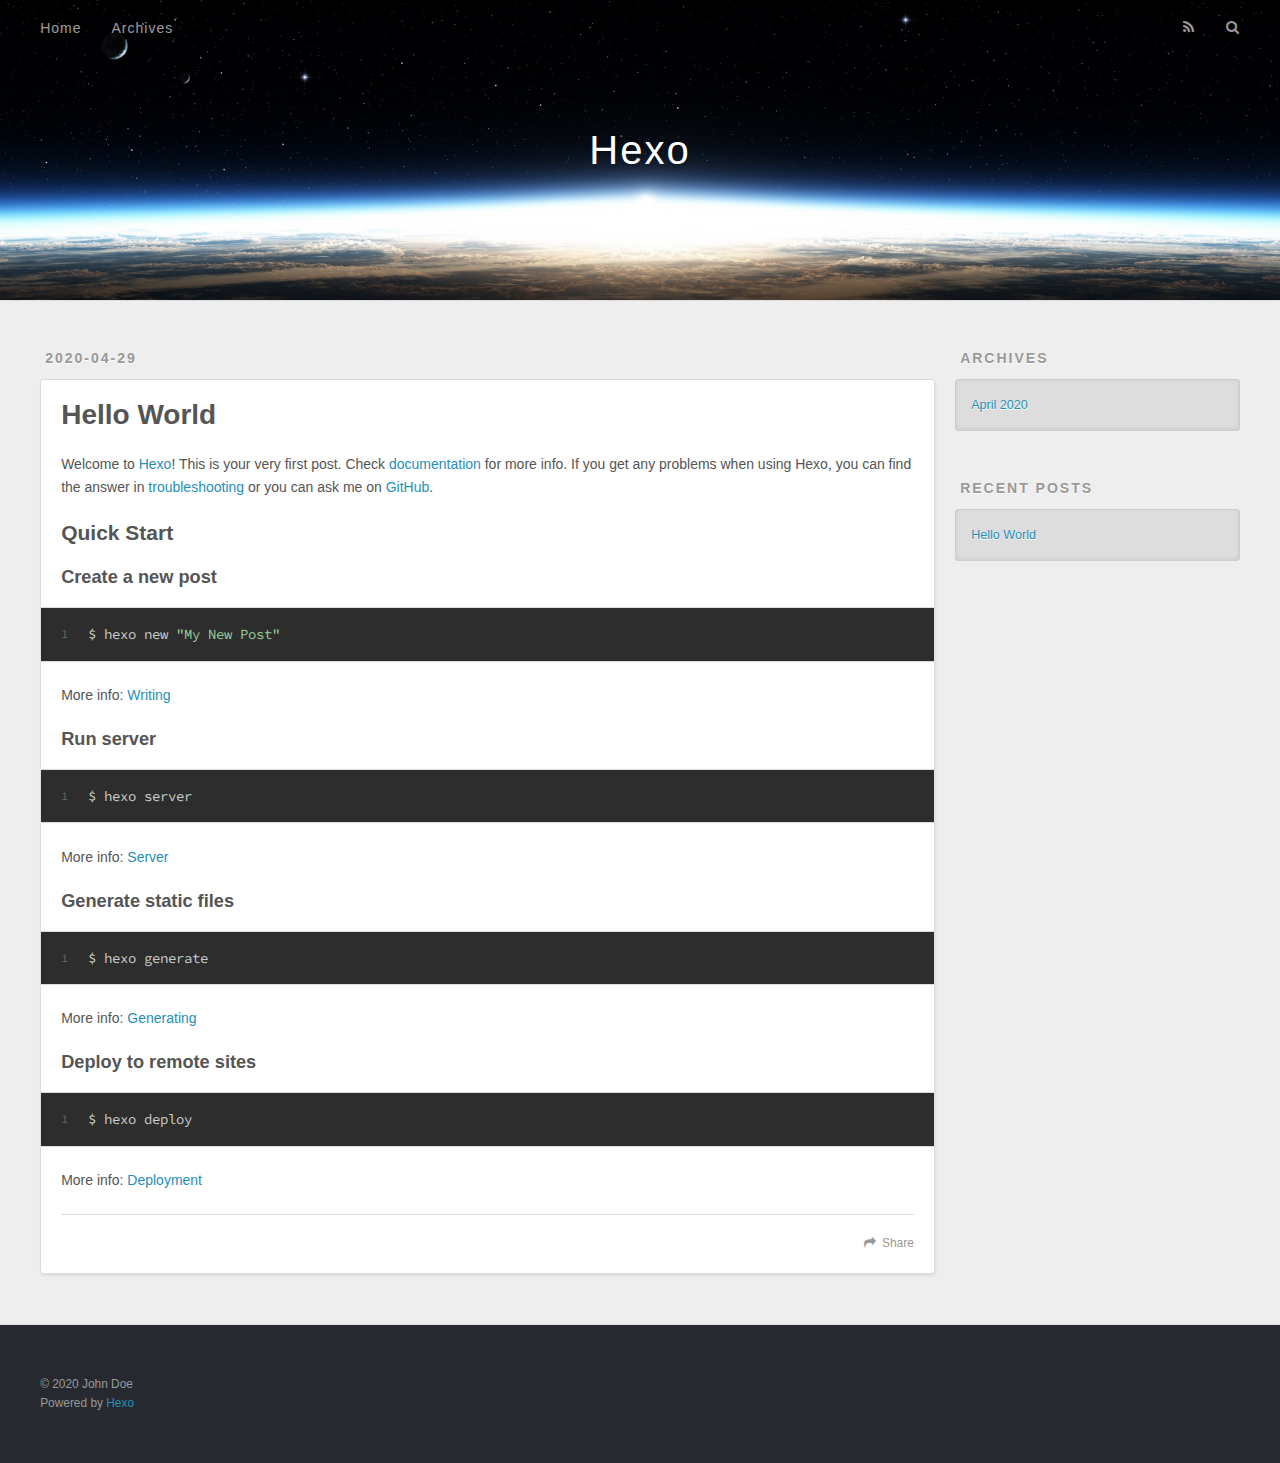
==== index.html @ f3ad6687 "Site updated: 2020-04-29 18:53:14" ====
<!DOCTYPE html>
<html>
<head>
  <meta charset="utf-8">
  

  
  <title>Hexo</title>
  <meta name="viewport" content="width=device-width, initial-scale=1, maximum-scale=1">
  <meta property="og:type" content="website">
<meta property="og:title" content="Hexo">
<meta property="og:url" content="http://yoursite.com/index.html">
<meta property="og:site_name" content="Hexo">
<meta property="og:locale" content="en_US">
<meta property="article:author" content="John Doe">
<meta name="twitter:card" content="summary">
  
    <link rel="alternate" href="/atom.xml" title="Hexo" type="application/atom+xml">
  
  
    <link rel="icon" href="/favicon.png">
  
  
    <link href="//fonts.googleapis.com/css?family=Source+Code+Pro" rel="stylesheet" type="text/css">
  
  
<link rel="stylesheet" href="/css/style.css">

<meta name="generator" content="Hexo 4.2.0"></head>

<body>
  <div id="container">
    <div id="wrap">
      <header id="header">
  <div id="banner"></div>
  <div id="header-outer" class="outer">
    <div id="header-title" class="inner">
      <h1 id="logo-wrap">
        <a href="/" id="logo">Hexo</a>
      </h1>
      
    </div>
    <div id="header-inner" class="inner">
      <nav id="main-nav">
        <a id="main-nav-toggle" class="nav-icon"></a>
        
          <a class="main-nav-link" href="/">Home</a>
        
          <a class="main-nav-link" href="/archives">Archives</a>
        
      </nav>
      <nav id="sub-nav">
        
          <a id="nav-rss-link" class="nav-icon" href="/atom.xml" title="RSS Feed"></a>
        
        <a id="nav-search-btn" class="nav-icon" title="Search"></a>
      </nav>
      <div id="search-form-wrap">
        <form action="//google.com/search" method="get" accept-charset="UTF-8" class="search-form"><input type="search" name="q" class="search-form-input" placeholder="Search"><button type="submit" class="search-form-submit">&#xF002;</button><input type="hidden" name="sitesearch" value="http://yoursite.com"></form>
      </div>
    </div>
  </div>
</header>
      <div class="outer">
        <section id="main">
  
    <article id="post-hello-world" class="article article-type-post" itemscope itemprop="blogPost">
  <div class="article-meta">
    <a href="/2020/04/29/hello-world/" class="article-date">
  <time datetime="2020-04-29T22:48:23.587Z" itemprop="datePublished">2020-04-29</time>
</a>
    
  </div>
  <div class="article-inner">
    
    
      <header class="article-header">
        
  
    <h1 itemprop="name">
      <a class="article-title" href="/2020/04/29/hello-world/">Hello World</a>
    </h1>
  

      </header>
    
    <div class="article-entry" itemprop="articleBody">
      
        <p>Welcome to <a href="https://hexo.io/" target="_blank" rel="noopener">Hexo</a>! This is your very first post. Check <a href="https://hexo.io/docs/" target="_blank" rel="noopener">documentation</a> for more info. If you get any problems when using Hexo, you can find the answer in <a href="https://hexo.io/docs/troubleshooting.html" target="_blank" rel="noopener">troubleshooting</a> or you can ask me on <a href="https://github.com/hexojs/hexo/issues" target="_blank" rel="noopener">GitHub</a>.</p>
<h2 id="Quick-Start"><a href="#Quick-Start" class="headerlink" title="Quick Start"></a>Quick Start</h2><h3 id="Create-a-new-post"><a href="#Create-a-new-post" class="headerlink" title="Create a new post"></a>Create a new post</h3><figure class="highlight bash"><table><tr><td class="gutter"><pre><span class="line">1</span><br></pre></td><td class="code"><pre><span class="line">$ hexo new <span class="string">"My New Post"</span></span><br></pre></td></tr></table></figure>

<p>More info: <a href="https://hexo.io/docs/writing.html" target="_blank" rel="noopener">Writing</a></p>
<h3 id="Run-server"><a href="#Run-server" class="headerlink" title="Run server"></a>Run server</h3><figure class="highlight bash"><table><tr><td class="gutter"><pre><span class="line">1</span><br></pre></td><td class="code"><pre><span class="line">$ hexo server</span><br></pre></td></tr></table></figure>

<p>More info: <a href="https://hexo.io/docs/server.html" target="_blank" rel="noopener">Server</a></p>
<h3 id="Generate-static-files"><a href="#Generate-static-files" class="headerlink" title="Generate static files"></a>Generate static files</h3><figure class="highlight bash"><table><tr><td class="gutter"><pre><span class="line">1</span><br></pre></td><td class="code"><pre><span class="line">$ hexo generate</span><br></pre></td></tr></table></figure>

<p>More info: <a href="https://hexo.io/docs/generating.html" target="_blank" rel="noopener">Generating</a></p>
<h3 id="Deploy-to-remote-sites"><a href="#Deploy-to-remote-sites" class="headerlink" title="Deploy to remote sites"></a>Deploy to remote sites</h3><figure class="highlight bash"><table><tr><td class="gutter"><pre><span class="line">1</span><br></pre></td><td class="code"><pre><span class="line">$ hexo deploy</span><br></pre></td></tr></table></figure>

<p>More info: <a href="https://hexo.io/docs/one-command-deployment.html" target="_blank" rel="noopener">Deployment</a></p>

      
    </div>
    <footer class="article-footer">
      <a data-url="http://yoursite.com/2020/04/29/hello-world/" data-id="ck9lxluaa0000tpqf8oj04ccg" class="article-share-link">Share</a>
      
      
    </footer>
  </div>
  
</article>


  


</section>
        
          <aside id="sidebar">
  
    

  
    

  
    
  
    
  <div class="widget-wrap">
    <h3 class="widget-title">Archives</h3>
    <div class="widget">
      <ul class="archive-list"><li class="archive-list-item"><a class="archive-list-link" href="/archives/2020/04/">April 2020</a></li></ul>
    </div>
  </div>


  
    
  <div class="widget-wrap">
    <h3 class="widget-title">Recent Posts</h3>
    <div class="widget">
      <ul>
        
          <li>
            <a href="/2020/04/29/hello-world/">Hello World</a>
          </li>
        
      </ul>
    </div>
  </div>

  
</aside>
        
      </div>
      <footer id="footer">
  
  <div class="outer">
    <div id="footer-info" class="inner">
      &copy; 2020 John Doe<br>
      Powered by <a href="http://hexo.io/" target="_blank">Hexo</a>
    </div>
  </div>
</footer>
    </div>
    <nav id="mobile-nav">
  
    <a href="/" class="mobile-nav-link">Home</a>
  
    <a href="/archives" class="mobile-nav-link">Archives</a>
  
</nav>
    

<script src="//ajax.googleapis.com/ajax/libs/jquery/2.0.3/jquery.min.js"></script>


  
<link rel="stylesheet" href="/fancybox/jquery.fancybox.css">

  
<script src="/fancybox/jquery.fancybox.pack.js"></script>




<script src="/js/script.js"></script>




  </div>
</body>
</html>
---- css/style.css ----
body {
  width: 100%;
}
body:before,
body:after {
  content: "";
  display: table;
}
body:after {
  clear: both;
}
html,
body,
div,
span,
applet,
object,
iframe,
h1,
h2,
h3,
h4,
h5,
h6,
p,
blockquote,
pre,
a,
abbr,
acronym,
address,
big,
cite,
code,
del,
dfn,
em,
img,
ins,
kbd,
q,
s,
samp,
small,
strike,
strong,
sub,
sup,
tt,
var,
dl,
dt,
dd,
ol,
ul,
li,
fieldset,
form,
label,
legend,
table,
caption,
tbody,
tfoot,
thead,
tr,
th,
td {
  margin: 0;
  padding: 0;
  border: 0;
  outline: 0;
  font-weight: inherit;
  font-style: inherit;
  font-family: inherit;
  font-size: 100%;
  vertical-align: baseline;
}
body {
  line-height: 1;
  color: #000;
  background: #fff;
}
ol,
ul {
  list-style: none;
}
table {
  border-collapse: separate;
  border-spacing: 0;
  vertical-align: middle;
}
caption,
th,
td {
  text-align: left;
  font-weight: normal;
  vertical-align: middle;
}
a img {
  border: none;
}
input,
button {
  margin: 0;
  padding: 0;
}
input::-moz-focus-inner,
button::-moz-focus-inner {
  border: 0;
  padding: 0;
}
@font-face {
  font-family: FontAwesome;
  font-style: normal;
  font-weight: normal;
  src: url("fonts/fontawesome-webfont.eot?v=#4.0.3");
  src: url("fonts/fontawesome-webfont.eot?#iefix&v=#4.0.3") format("embedded-opentype"), url("fonts/fontawesome-webfont.woff?v=#4.0.3") format("woff"), url("fonts/fontawesome-webfont.ttf?v=#4.0.3") format("truetype"), url("fonts/fontawesome-webfont.svg#fontawesomeregular?v=#4.0.3") format("svg");
}
html,
body,
#container {
  height: 100%;
}
body {
  background: #eee;
  font: 14px -apple-system, BlinkMacSystemFont, "Segoe UI", "Roboto", "Oxygen", "Ubuntu", "Cantarell", "Fira Sans", "Droid Sans", "Helvetica Neue", sans-serif;
  -webkit-text-size-adjust: 100%;
}
.outer {
  max-width: 1220px;
  margin: 0 auto;
  padding: 0 20px;
}
.outer:before,
.outer:after {
  content: "";
  display: table;
}
.outer:after {
  clear: both;
}
.inner {
  display: inline;
  float: left;
  width: 98.33333333333333%;
  margin: 0 0.833333333333333%;
}
.left,
.alignleft {
  float: left;
}
.right,
.alignright {
  float: right;
}
.clear {
  clear: both;
}
#container {
  position: relative;
}
.mobile-nav-on {
  overflow: hidden;
}
#wrap {
  height: 100%;
  width: 100%;
  position: absolute;
  top: 0;
  left: 0;
  -webkit-transition: 0.2s ease-out;
  -moz-transition: 0.2s ease-out;
  -ms-transition: 0.2s ease-out;
  transition: 0.2s ease-out;
  z-index: 1;
  background: #eee;
}
.mobile-nav-on #wrap {
  left: 280px;
}
@media screen and (min-width: 768px) {
  #main {
    display: inline;
    float: left;
    width: 73.33333333333333%;
    margin: 0 0.833333333333333%;
  }
}
.article-date,
.article-category-link,
.archive-year,
.widget-title {
  text-decoration: none;
  text-transform: uppercase;
  letter-spacing: 2px;
  color: #999;
  margin-bottom: 1em;
  margin-left: 5px;
  line-height: 1em;
  text-shadow: 0 1px #fff;
  font-weight: bold;
}
.article-inner,
.archive-article-inner {
  background: #fff;
  -webkit-box-shadow: 1px 2px 3px #ddd;
  box-shadow: 1px 2px 3px #ddd;
  border: 1px solid #ddd;
  border-radius: 3px;
}
.article-entry h1,
.widget h1 {
  font-size: 2em;
}
.article-entry h2,
.widget h2 {
  font-size: 1.5em;
}
.article-entry h3,
.widget h3 {
  font-size: 1.3em;
}
.article-entry h4,
.widget h4 {
  font-size: 1.2em;
}
.article-entry h5,
.widget h5 {
  font-size: 1em;
}
.article-entry h6,
.widget h6 {
  font-size: 1em;
  color: #999;
}
.article-entry hr,
.widget hr {
  border: 1px dashed #ddd;
}
.article-entry strong,
.widget strong {
  font-weight: bold;
}
.article-entry em,
.widget em,
.article-entry cite,
.widget cite {
  font-style: italic;
}
.article-entry sup,
.widget sup,
.article-entry sub,
.widget sub {
  font-size: 0.75em;
  line-height: 0;
  position: relative;
  vertical-align: baseline;
}
.article-entry sup,
.widget sup {
  top: -0.5em;
}
.article-entry sub,
.widget sub {
  bottom: -0.2em;
}
.article-entry small,
.widget small {
  font-size: 0.85em;
}
.article-entry acronym,
.widget acronym,
.article-entry abbr,
.widget abbr {
  border-bottom: 1px dotted;
}
.article-entry ul,
.widget ul,
.article-entry ol,
.widget ol,
.article-entry dl,
.widget dl {
  margin: 0 20px;
  line-height: 1.6em;
}
.article-entry ul ul,
.widget ul ul,
.article-entry ol ul,
.widget ol ul,
.article-entry ul ol,
.widget ul ol,
.article-entry ol ol,
.widget ol ol {
  margin-top: 0;
  margin-bottom: 0;
}
.article-entry ul,
.widget ul {
  list-style: disc;
}
.article-entry ol,
.widget ol {
  list-style: decimal;
}
.article-entry dt,
.widget dt {
  font-weight: bold;
}
#header {
  height: 300px;
  position: relative;
  border-bottom: 1px solid #ddd;
}
#header:before,
#header:after {
  content: "";
  position: absolute;
  left: 0;
  right: 0;
  height: 40px;
}
#header:before {
  top: 0;
  background: -webkit-linear-gradient(rgba(0,0,0,0.2), transparent);
  background: -moz-linear-gradient(rgba(0,0,0,0.2), transparent);
  background: -ms-linear-gradient(rgba(0,0,0,0.2), transparent);
  background: linear-gradient(rgba(0,0,0,0.2), transparent);
}
#header:after {
  bottom: 0;
  background: -webkit-linear-gradient(transparent, rgba(0,0,0,0.2));
  background: -moz-linear-gradient(transparent, rgba(0,0,0,0.2));
  background: -ms-linear-gradient(transparent, rgba(0,0,0,0.2));
  background: linear-gradient(transparent, rgba(0,0,0,0.2));
}
#header-outer {
  height: 100%;
  position: relative;
}
#header-inner {
  position: relative;
  overflow: hidden;
}
#banner {
  position: absolute;
  top: 0;
  left: 0;
  width: 100%;
  height: 100%;
  background: url("images/banner.jpg") center #000;
  -webkit-background-size: cover;
  -moz-background-size: cover;
  background-size: cover;
  z-index: -1;
}
#header-title {
  text-align: center;
  height: 40px;
  position: absolute;
  top: 50%;
  left: 0;
  margin-top: -20px;
}
#logo,
#subtitle {
  text-decoration: none;
  color: #fff;
  font-weight: 300;
  text-shadow: 0 1px 4px rgba(0,0,0,0.3);
}
#logo {
  font-size: 40px;
  line-height: 40px;
  letter-spacing: 2px;
}
#subtitle {
  font-size: 16px;
  line-height: 16px;
  letter-spacing: 1px;
}
#subtitle-wrap {
  margin-top: 16px;
}
#main-nav {
  float: left;
  margin-left: -15px;
}
.nav-icon,
.main-nav-link {
  float: left;
  color: #fff;
  opacity: 0.6;
  text-decoration: none;
  text-shadow: 0 1px rgba(0,0,0,0.2);
  -webkit-transition: opacity 0.2s;
  -moz-transition: opacity 0.2s;
  -ms-transition: opacity 0.2s;
  transition: opacity 0.2s;
  display: block;
  padding: 20px 15px;
}
.nav-icon:hover,
.main-nav-link:hover {
  opacity: 1;
}
.nav-icon {
  font-family: FontAwesome;
  text-align: center;
  font-size: 14px;
  width: 14px;
  height: 14px;
  padding: 20px 15px;
  position: relative;
  cursor: pointer;
}
.main-nav-link {
  font-weight: 300;
  letter-spacing: 1px;
}
@media screen and (max-width: 479px) {
  .main-nav-link {
    display: none;
  }
}
#main-nav-toggle {
  display: none;
}
#main-nav-toggle:before {
  content: "\f0c9";
}
@media screen and (max-width: 479px) {
  #main-nav-toggle {
    display: block;
  }
}
#sub-nav {
  float: right;
  margin-right: -15px;
}
#nav-rss-link:before {
  content: "\f09e";
}
#nav-search-btn:before {
  content: "\f002";
}
#search-form-wrap {
  position: absolute;
  top: 15px;
  width: 150px;
  height: 30px;
  right: -150px;
  opacity: 0;
  -webkit-transition: 0.2s ease-out;
  -moz-transition: 0.2s ease-out;
  -ms-transition: 0.2s ease-out;
  transition: 0.2s ease-out;
}
#search-form-wrap.on {
  opacity: 1;
  right: 0;
}
@media screen and (max-width: 479px) {
  #search-form-wrap {
    width: 100%;
    right: -100%;
  }
}
.search-form {
  position: absolute;
  top: 0;
  left: 0;
  right: 0;
  background: #fff;
  padding: 5px 15px;
  border-radius: 15px;
  -webkit-box-shadow: 0 0 10px rgba(0,0,0,0.3);
  box-shadow: 0 0 10px rgba(0,0,0,0.3);
}
.search-form-input {
  border: none;
  background: none;
  color: #555;
  width: 100%;
  font: 13px -apple-system, BlinkMacSystemFont, "Segoe UI", "Roboto", "Oxygen", "Ubuntu", "Cantarell", "Fira Sans", "Droid Sans", "Helvetica Neue", sans-serif;
  outline: none;
}
.search-form-input::-webkit-search-results-decoration,
.search-form-input::-webkit-search-cancel-button {
  -webkit-appearance: none;
}
.search-form-submit {
  position: absolute;
  top: 50%;
  right: 10px;
  margin-top: -7px;
  font: 13px FontAwesome;
  border: none;
  background: none;
  color: #bbb;
  cursor: pointer;
}
.search-form-submit:hover,
.search-form-submit:focus {
  color: #777;
}
.article {
  margin: 50px 0;
}
.article-inner {
  overflow: hidden;
}
.article-meta:before,
.article-meta:after {
  content: "";
  display: table;
}
.article-meta:after {
  clear: both;
}
.article-date {
  float: left;
}
.article-category {
  float: left;
  line-height: 1em;
  color: #ccc;
  text-shadow: 0 1px #fff;
  margin-left: 8px;
}
.article-category:before {
  content: "\2022";
}
.article-category-link {
  margin: 0 12px 1em;
}
.article-header {
  padding: 20px 20px 0;
}
.article-title {
  text-decoration: none;
  font-size: 2em;
  font-weight: bold;
  color: #555;
  line-height: 1.1em;
  -webkit-transition: color 0.2s;
  -moz-transition: color 0.2s;
  -ms-transition: color 0.2s;
  transition: color 0.2s;
}
a.article-title:hover {
  color: #258fb8;
}
.article-entry {
  color: #555;
  padding: 0 20px;
}
.article-entry:before,
.article-entry:after {
  content: "";
  display: table;
}
.article-entry:after {
  clear: both;
}
.article-entry p,
.article-entry table {
  line-height: 1.6em;
  margin: 1.6em 0;
}
.article-entry h1,
.article-entry h2,
.article-entry h3,
.article-entry h4,
.article-entry h5,
.article-entry h6 {
  font-weight: bold;
}
.article-entry h1,
.article-entry h2,
.article-entry h3,
.article-entry h4,
.article-entry h5,
.article-entry h6 {
  line-height: 1.1em;
  margin: 1.1em 0;
}
.article-entry a {
  color: #258fb8;
  text-decoration: none;
}
.article-entry a:hover {
  text-decoration: underline;
}
.article-entry ul,
.article-entry ol,
.article-entry dl {
  margin-top: 1.6em;
  margin-bottom: 1.6em;
}
.article-entry img,
.article-entry video {
  max-width: 100%;
  height: auto;
  display: block;
  margin: auto;
}
.article-entry iframe {
  border: none;
}
.article-entry table {
  width: 100%;
  border-collapse: collapse;
  border-spacing: 0;
}
.article-entry th {
  font-weight: bold;
  border-bottom: 3px solid #ddd;
  padding-bottom: 0.5em;
}
.article-entry td {
  border-bottom: 1px solid #ddd;
  padding: 10px 0;
}
.article-entry blockquote {
  font-family: Georgia, "Times New Roman", serif;
  font-size: 1.4em;
  margin: 1.6em 20px;
  text-align: center;
}
.article-entry blockquote footer {
  font-size: 14px;
  margin: 1.6em 0;
  font-family: -apple-system, BlinkMacSystemFont, "Segoe UI", "Roboto", "Oxygen", "Ubuntu", "Cantarell", "Fira Sans", "Droid Sans", "Helvetica Neue", sans-serif;
}
.article-entry blockquote footer cite:before {
  content: "—";
  padding: 0 0.5em;
}
.article-entry .pullquote {
  text-align: left;
  width: 45%;
  margin: 0;
}
.article-entry .pullquote.left {
  margin-left: 0.5em;
  margin-right: 1em;
}
.article-entry .pullquote.right {
  margin-right: 0.5em;
  margin-left: 1em;
}
.article-entry .caption {
  color: #999;
  display: block;
  font-size: 0.9em;
  margin-top: 0.5em;
  position: relative;
  text-align: center;
}
.article-entry .video-container {
  position: relative;
  padding-top: 56.25%;
  height: 0;
  overflow: hidden;
}
.article-entry .video-container iframe,
.article-entry .video-container object,
.article-entry .video-container embed {
  position: absolute;
  top: 0;
  left: 0;
  width: 100%;
  height: 100%;
  margin-top: 0;
}
.article-more-link a {
  display: inline-block;
  line-height: 1em;
  padding: 6px 15px;
  border-radius: 15px;
  background: #eee;
  color: #999;
  text-shadow: 0 1px #fff;
  text-decoration: none;
}
.article-more-link a:hover {
  background: #258fb8;
  color: #fff;
  text-decoration: none;
  text-shadow: 0 1px #1e7293;
}
.article-footer {
  font-size: 0.85em;
  line-height: 1.6em;
  border-top: 1px solid #ddd;
  padding-top: 1.6em;
  margin: 0 20px 20px;
}
.article-footer:before,
.article-footer:after {
  content: "";
  display: table;
}
.article-footer:after {
  clear: both;
}
.article-footer a {
  color: #999;
  text-decoration: none;
}
.article-footer a:hover {
  color: #555;
}
.article-tag-list-item {
  float: left;
  margin-right: 10px;
}
.article-tag-list-link:before {
  content: "#";
}
.article-comment-link {
  float: right;
}
.article-comment-link:before {
  content: "\f075";
  font-family: FontAwesome;
  padding-right: 8px;
}
.article-share-link {
  cursor: pointer;
  float: right;
  margin-left: 20px;
}
.article-share-link:before {
  content: "\f064";
  font-family: FontAwesome;
  padding-right: 6px;
}
#article-nav {
  position: relative;
}
#article-nav:before,
#article-nav:after {
  content: "";
  display: table;
}
#article-nav:after {
  clear: both;
}
@media screen and (min-width: 768px) {
  #article-nav {
    margin: 50px 0;
  }
  #article-nav:before {
    width: 8px;
    height: 8px;
    position: absolute;
    top: 50%;
    left: 50%;
    margin-top: -4px;
    margin-left: -4px;
    content: "";
    border-radius: 50%;
    background: #ddd;
    -webkit-box-shadow: 0 1px 2px #fff;
    box-shadow: 0 1px 2px #fff;
  }
}
.article-nav-link-wrap {
  text-decoration: none;
  text-shadow: 0 1px #fff;
  color: #999;
  -webkit-box-sizing: border-box;
  -moz-box-sizing: border-box;
  box-sizing: border-box;
  margin-top: 50px;
  text-align: center;
  display: block;
}
.article-nav-link-wrap:hover {
  color: #555;
}
@media screen and (min-width: 768px) {
  .article-nav-link-wrap {
    width: 50%;
    margin-top: 0;
  }
}
@media screen and (min-width: 768px) {
  #article-nav-newer {
    float: left;
    text-align: right;
    padding-right: 20px;
  }
}
@media screen and (min-width: 768px) {
  #article-nav-older {
    float: right;
    text-align: left;
    padding-left: 20px;
  }
}
.article-nav-caption {
  text-transform: uppercase;
  letter-spacing: 2px;
  color: #ddd;
  line-height: 1em;
  font-weight: bold;
}
#article-nav-newer .article-nav-caption {
  margin-right: -2px;
}
.article-nav-title {
  font-size: 0.85em;
  line-height: 1.6em;
  margin-top: 0.5em;
}
.article-share-box {
  position: absolute;
  display: none;
  background: #fff;
  -webkit-box-shadow: 1px 2px 10px rgba(0,0,0,0.2);
  box-shadow: 1px 2px 10px rgba(0,0,0,0.2);
  border-radius: 3px;
  margin-left: -145px;
  overflow: hidden;
  z-index: 1;
}
.article-share-box.on {
  display: block;
}
.article-share-input {
  width: 100%;
  background: none;
  -webkit-box-sizing: border-box;
  -moz-box-sizing: border-box;
  box-sizing: border-box;
  font: 14px -apple-system, BlinkMacSystemFont, "Segoe UI", "Roboto", "Oxygen", "Ubuntu", "Cantarell", "Fira Sans", "Droid Sans", "Helvetica Neue", sans-serif;
  padding: 0 15px;
  color: #555;
  outline: none;
  border: 1px solid #ddd;
  border-radius: 3px 3px 0 0;
  height: 36px;
  line-height: 36px;
}
.article-share-links {
  background: #eee;
}
.article-share-links:before,
.article-share-links:after {
  content: "";
  display: table;
}
.article-share-links:after {
  clear: both;
}
.article-share-twitter,
.article-share-facebook,
.article-share-pinterest,
.article-share-google {
  width: 50px;
  height: 36px;
  display: block;
  float: left;
  position: relative;
  color: #999;
  text-shadow: 0 1px #fff;
}
.article-share-twitter:before,
.article-share-facebook:before,
.article-share-pinterest:before,
.article-share-google:before {
  font-size: 20px;
  font-family: FontAwesome;
  width: 20px;
  height: 20px;
  position: absolute;
  top: 50%;
  left: 50%;
  margin-top: -10px;
  margin-left: -10px;
  text-align: center;
}
.article-share-twitter:hover,
.article-share-facebook:hover,
.article-share-pinterest:hover,
.article-share-google:hover {
  color: #fff;
}
.article-share-twitter:before {
  content: "\f099";
}
.article-share-twitter:hover {
  background: #00aced;
  text-shadow: 0 1px #008abe;
}
.article-share-facebook:before {
  content: "\f09a";
}
.article-share-facebook:hover {
  background: #3b5998;
  text-shadow: 0 1px #2f477a;
}
.article-share-pinterest:before {
  content: "\f0d2";
}
.article-share-pinterest:hover {
  background: #cb2027;
  text-shadow: 0 1px #a21a1f;
}
.article-share-google:before {
  content: "\f0d5";
}
.article-share-google:hover {
  background: #dd4b39;
  text-shadow: 0 1px #be3221;
}
.article-gallery {
  background: #000;
  position: relative;
}
.article-gallery-photos {
  position: relative;
  overflow: hidden;
}
.article-gallery-img {
  display: none;
  max-width: 100%;
}
.article-gallery-img:first-child {
  display: block;
}
.article-gallery-img.loaded {
  position: absolute;
  display: block;
}
.article-gallery-img img {
  display: block;
  max-width: 100%;
  margin: 0 auto;
}
#comments {
  background: #fff;
  -webkit-box-shadow: 1px 2px 3px #ddd;
  box-shadow: 1px 2px 3px #ddd;
  padding: 20px;
  border: 1px solid #ddd;
  border-radius: 3px;
  margin: 50px 0;
}
#comments a {
  color: #258fb8;
}
.archives-wrap {
  margin: 50px 0;
}
.archives:before,
.archives:after {
  content: "";
  display: table;
}
.archives:after {
  clear: both;
}
.archive-year-wrap {
  margin-bottom: 1em;
}
.archives {
  -webkit-column-gap: 10px;
  -moz-column-gap: 10px;
  column-gap: 10px;
}
@media screen and (min-width: 480px) and (max-width: 767px) {
  .archives {
    -webkit-column-count: 2;
    -moz-column-count: 2;
    column-count: 2;
  }
}
@media screen and (min-width: 768px) {
  .archives {
    -webkit-column-count: 3;
    -moz-column-count: 3;
    column-count: 3;
  }
}
.archive-article {
  -webkit-column-break-inside: avoid;
  page-break-inside: avoid;
  overflow: hidden;
  break-inside: avoid-column;
}
.archive-article-inner {
  padding: 10px;
  margin-bottom: 15px;
}
.archive-article-title {
  text-decoration: none;
  font-weight: bold;
  color: #555;
  -webkit-transition: color 0.2s;
  -moz-transition: color 0.2s;
  -ms-transition: color 0.2s;
  transition: color 0.2s;
  line-height: 1.6em;
}
.archive-article-title:hover {
  color: #258fb8;
}
.archive-article-footer {
  margin-top: 1em;
}
.archive-article-date {
  color: #999;
  text-decoration: none;
  font-size: 0.85em;
  line-height: 1em;
  margin-bottom: 0.5em;
  display: block;
}
#page-nav {
  margin: 50px auto;
  background: #fff;
  -webkit-box-shadow: 1px 2px 3px #ddd;
  box-shadow: 1px 2px 3px #ddd;
  border: 1px solid #ddd;
  border-radius: 3px;
  text-align: center;
  color: #999;
  overflow: hidden;
}
#page-nav:before,
#page-nav:after {
  content: "";
  display: table;
}
#page-nav:after {
  clear: both;
}
#page-nav a,
#page-nav span {
  padding: 10px 20px;
  line-height: 1;
  height: 2ex;
}
#page-nav a {
  color: #999;
  text-decoration: none;
}
#page-nav a:hover {
  background: #999;
  color: #fff;
}
#page-nav .prev {
  float: left;
}
#page-nav .next {
  float: right;
}
#page-nav .page-number {
  display: inline-block;
}
@media screen and (max-width: 479px) {
  #page-nav .page-number {
    display: none;
  }
}
#page-nav .current {
  color: #555;
  font-weight: bold;
}
#page-nav .space {
  color: #ddd;
}
#footer {
  background: #262a30;
  padding: 50px 0;
  border-top: 1px solid #ddd;
  color: #999;
}
#footer a {
  color: #258fb8;
  text-decoration: none;
}
#footer a:hover {
  text-decoration: underline;
}
#footer-info {
  line-height: 1.6em;
  font-size: 0.85em;
}
.article-entry pre,
.article-entry .highlight {
  background: #2d2d2d;
  margin: 0 -20px;
  padding: 15px 20px;
  border-style: solid;
  border-color: #ddd;
  border-width: 1px 0;
  overflow: auto;
  color: #ccc;
  line-height: 22.400000000000002px;
}
.article-entry .highlight .gutter pre,
.article-entry .gist .gist-file .gist-data .line-numbers {
  color: #666;
  font-size: 0.85em;
}
.article-entry pre,
.article-entry code {
  font-family: "Source Code Pro", Consolas, Monaco, Menlo, Consolas, monospace;
}
.article-entry code {
  background: #eee;
  text-shadow: 0 1px #fff;
  padding: 0 0.3em;
}
.article-entry pre code {
  background: none;
  text-shadow: none;
  padding: 0;
}
.article-entry .highlight pre {
  border: none;
  margin: 0;
  padding: 0;
}
.article-entry .highlight table {
  margin: 0;
  width: auto;
}
.article-entry .highlight td {
  border: none;
  padding: 0;
}
.article-entry .highlight figcaption {
  font-size: 0.85em;
  color: #999;
  line-height: 1em;
  margin-bottom: 1em;
}
.article-entry .highlight figcaption:before,
.article-entry .highlight figcaption:after {
  content: "";
  display: table;
}
.article-entry .highlight figcaption:after {
  clear: both;
}
.article-entry .highlight figcaption a {
  float: right;
}
.article-entry .highlight .gutter pre {
  text-align: right;
  padding-right: 20px;
}
.article-entry .highlight .line {
  height: 22.400000000000002px;
}
.article-entry .highlight .line.marked {
  background: #515151;
}
.article-entry .gist {
  margin: 0 -20px;
  border-style: solid;
  border-color: #ddd;
  border-width: 1px 0;
  background: #2d2d2d;
  padding: 15px 20px 15px 0;
}
.article-entry .gist .gist-file {
  border: none;
  font-family: "Source Code Pro", Consolas, Monaco, Menlo, Consolas, monospace;
  margin: 0;
}
.article-entry .gist .gist-file .gist-data {
  background: none;
  border: none;
}
.article-entry .gist .gist-file .gist-data .line-numbers {
  background: none;
  border: none;
  padding: 0 20px 0 0;
}
.article-entry .gist .gist-file .gist-data .line-data {
  padding: 0 !important;
}
.article-entry .gist .gist-file .highlight {
  margin: 0;
  padding: 0;
  border: none;
}
.article-entry .gist .gist-file .gist-meta {
  background: #2d2d2d;
  color: #999;
  font: 0.85em -apple-system, BlinkMacSystemFont, "Segoe UI", "Roboto", "Oxygen", "Ubuntu", "Cantarell", "Fira Sans", "Droid Sans", "Helvetica Neue", sans-serif;
  text-shadow: 0 0;
  padding: 0;
  margin-top: 1em;
  margin-left: 20px;
}
.article-entry .gist .gist-file .gist-meta a {
  color: #258fb8;
  font-weight: normal;
}
.article-entry .gist .gist-file .gist-meta a:hover {
  text-decoration: underline;
}
pre .comment,
pre .title {
  color: #999;
}
pre .variable,
pre .attribute,
pre .tag,
pre .regexp,
pre .ruby .constant,
pre .xml .tag .title,
pre .xml .pi,
pre .xml .doctype,
pre .html .doctype,
pre .css .id,
pre .css .class,
pre .css .pseudo {
  color: #f2777a;
}
pre .number,
pre .preprocessor,
pre .built_in,
pre .literal,
pre .params,
pre .constant {
  color: #f99157;
}
pre .class,
pre .ruby .class .title,
pre .css .rules .attribute {
  color: #9c9;
}
pre .string,
pre .value,
pre .inheritance,
pre .header,
pre .ruby .symbol,
pre .xml .cdata {
  color: #9c9;
}
pre .css .hexcolor {
  color: #6cc;
}
pre .function,
pre .python .decorator,
pre .python .title,
pre .ruby .function .title,
pre .ruby .title .keyword,
pre .perl .sub,
pre .javascript .title,
pre .coffeescript .title {
  color: #69c;
}
pre .keyword,
pre .javascript .function {
  color: #c9c;
}
@media screen and (max-width: 479px) {
  #mobile-nav {
    position: absolute;
    top: 0;
    left: 0;
    width: 280px;
    height: 100%;
    background: #191919;
    border-right: 1px solid #fff;
  }
}
@media screen and (max-width: 479px) {
  .mobile-nav-link {
    display: block;
    color: #999;
    text-decoration: none;
    padding: 15px 20px;
    font-weight: bold;
  }
  .mobile-nav-link:hover {
    color: #fff;
  }
}
@media screen and (min-width: 768px) {
  #sidebar {
    display: inline;
    float: left;
    width: 23.333333333333332%;
    margin: 0 0.833333333333333%;
  }
}
.widget-wrap {
  margin: 50px 0;
}
.widget {
  color: #777;
  text-shadow: 0 1px #fff;
  background: #ddd;
  -webkit-box-shadow: 0 -1px 4px #ccc inset;
  box-shadow: 0 -1px 4px #ccc inset;
  border: 1px solid #ccc;
  padding: 15px;
  border-radius: 3px;
}
.widget a {
  color: #258fb8;
  text-decoration: none;
}
.widget a:hover {
  text-decoration: underline;
}
.widget ul ul,
.widget ol ul,
.widget dl ul,
.widget ul ol,
.widget ol ol,
.widget dl ol,
.widget ul dl,
.widget ol dl,
.widget dl dl {
  margin-left: 15px;
  list-style: disc;
}
.widget {
  line-height: 1.6em;
  word-wrap: break-word;
  font-size: 0.9em;
}
.widget ul,
.widget ol {
  list-style: none;
  margin: 0;
}
.widget ul ul,
.widget ol ul,
.widget ul ol,
.widget ol ol {
  margin: 0 20px;
}
.widget ul ul,
.widget ol ul {
  list-style: disc;
}
.widget ul ol,
.widget ol ol {
  list-style: decimal;
}
.category-list-count,
.tag-list-count,
.archive-list-count {
  padding-left: 5px;
  color: #999;
  font-size: 0.85em;
}
.category-list-count:before,
.tag-list-count:before,
.archive-list-count:before {
  content: "(";
}
.category-list-count:after,
.tag-list-count:after,
.archive-list-count:after {
  content: ")";
}
.tagcloud a {
  margin-right: 5px;
  display: inline-block;
}
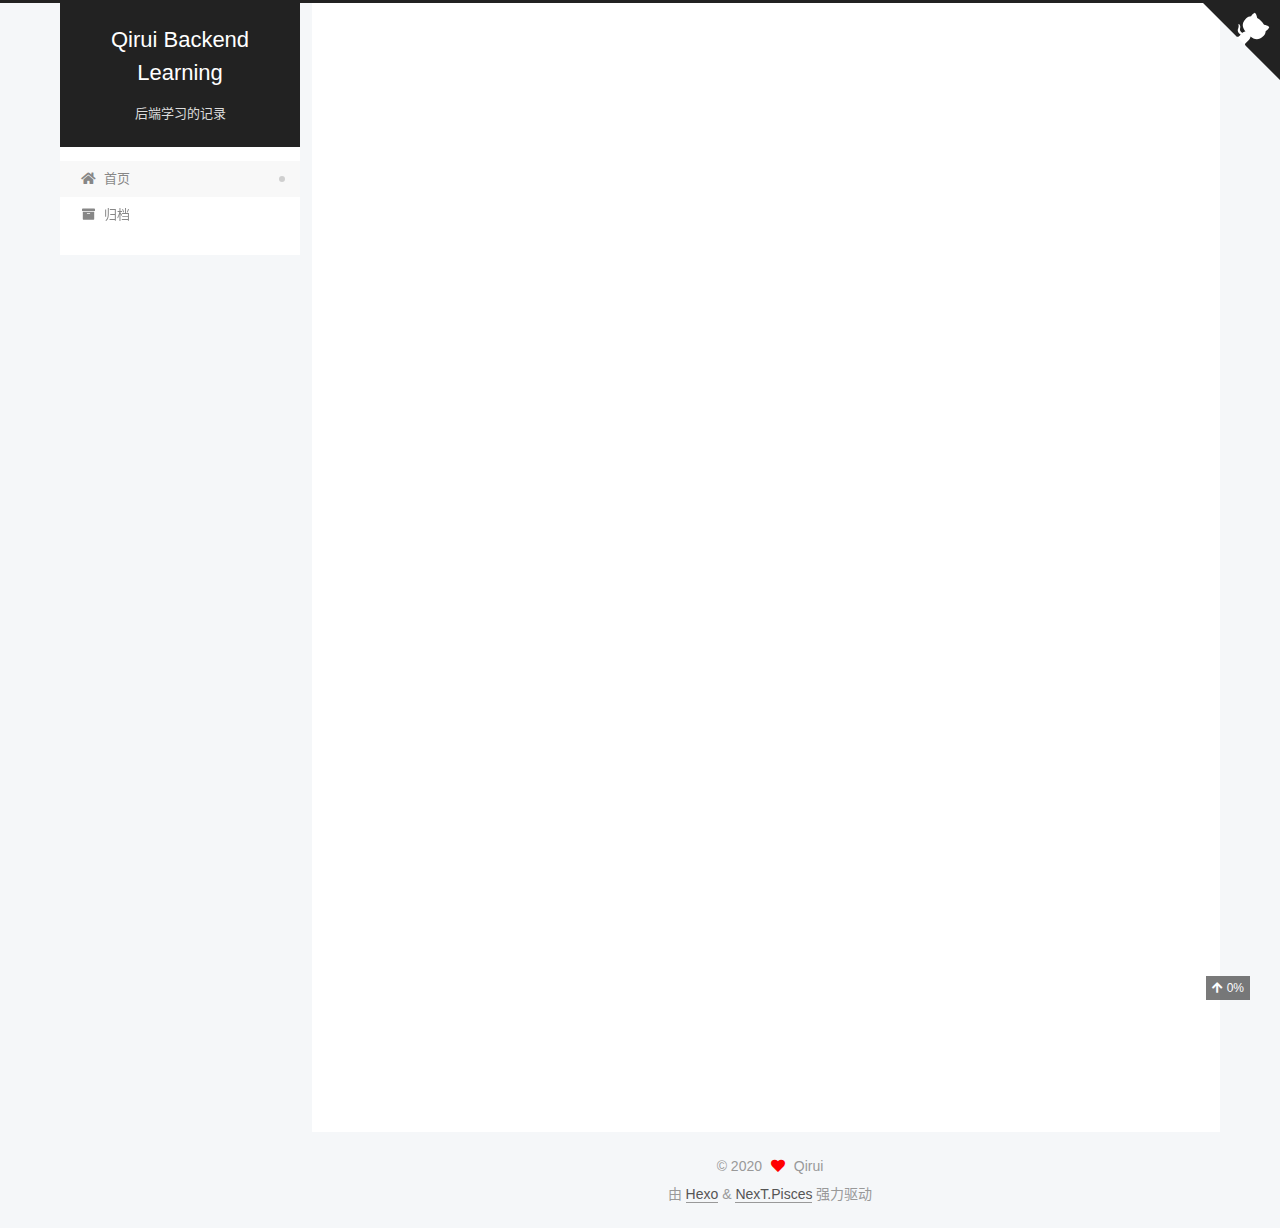
==== commit efb4ab92: "Site updated: 2020-04-29 19:25:16" ====
--- a/index.html
+++ b/index.html
@@ -1,196 +1,375 @@
 <!DOCTYPE html>
-<html>
+<html lang="zh-CN">
 <head>
-  <meta charset="utf-8">
-  
-
-  
-  <title>Hexo</title>
-  <meta name="viewport" content="width=device-width, initial-scale=1, maximum-scale=1">
-  <meta property="og:type" content="website">
-<meta property="og:title" content="Hexo">
+  <meta charset="UTF-8">
+<meta name="viewport" content="width=device-width, initial-scale=1, maximum-scale=2">
+<meta name="theme-color" content="#222">
+<meta name="generator" content="Hexo 4.2.0">
+  <link rel="apple-touch-icon" sizes="180x180" href="/images/apple-touch-icon-next.png">
+  <link rel="icon" type="image/png" sizes="32x32" href="/images/favicon-32x32-next.png">
+  <link rel="icon" type="image/png" sizes="16x16" href="/images/favicon-16x16-next.png">
+  <link rel="mask-icon" href="/images/logo.svg" color="#222">
+
+<link rel="stylesheet" href="/css/main.css">
+
+
+<link rel="stylesheet" href="/lib/font-awesome/css/all.min.css">
+
+<script id="hexo-configurations">
+    var NexT = window.NexT || {};
+    var CONFIG = {"hostname":"yoursite.com","root":"/","scheme":"Pisces","version":"7.8.0","exturl":false,"sidebar":{"position":"left","display":"post","padding":18,"offset":12,"onmobile":false},"copycode":{"enable":false,"show_result":false,"style":null},"back2top":{"enable":true,"sidebar":false,"scrollpercent":true},"bookmark":{"enable":false,"color":"#222","save":"auto"},"fancybox":false,"mediumzoom":false,"lazyload":false,"pangu":false,"comments":{"style":"tabs","active":null,"storage":true,"lazyload":false,"nav":null},"algolia":{"hits":{"per_page":10},"labels":{"input_placeholder":"Search for Posts","hits_empty":"We didn't find any results for the search: ${query}","hits_stats":"${hits} results found in ${time} ms"}},"localsearch":{"enable":false,"trigger":"auto","top_n_per_article":1,"unescape":false,"preload":false},"motion":{"enable":true,"async":false,"transition":{"post_block":"fadeIn","post_header":"slideDownIn","post_body":"slideDownIn","coll_header":"slideLeftIn","sidebar":"slideUpIn"}}};
+  </script>
+
+  <meta name="description" content="好记性不如烂笔头">
+<meta property="og:type" content="website">
+<meta property="og:title" content="Qirui Backend Learning">
 <meta property="og:url" content="http://yoursite.com/index.html">
-<meta property="og:site_name" content="Hexo">
-<meta property="og:locale" content="en_US">
-<meta property="article:author" content="John Doe">
+<meta property="og:site_name" content="Qirui Backend Learning">
+<meta property="og:description" content="好记性不如烂笔头">
+<meta property="og:locale" content="zh_CN">
+<meta property="article:author" content="Qirui">
+<meta property="article:tag" content="‘Java’">
 <meta name="twitter:card" content="summary">
-  
-    <link rel="alternate" href="/atom.xml" title="Hexo" type="application/atom+xml">
-  
-  
-    <link rel="icon" href="/favicon.png">
-  
-  
-    <link href="//fonts.googleapis.com/css?family=Source+Code+Pro" rel="stylesheet" type="text/css">
-  
-  
-<link rel="stylesheet" href="/css/style.css">
-
-<meta name="generator" content="Hexo 4.2.0"></head>
-
-<body>
-  <div id="container">
-    <div id="wrap">
-      <header id="header">
-  <div id="banner"></div>
-  <div id="header-outer" class="outer">
-    <div id="header-title" class="inner">
-      <h1 id="logo-wrap">
-        <a href="/" id="logo">Hexo</a>
-      </h1>
+
+<link rel="canonical" href="http://yoursite.com/">
+
+
+<script id="page-configurations">
+  // https://hexo.io/docs/variables.html
+  CONFIG.page = {
+    sidebar: "",
+    isHome : true,
+    isPost : false,
+    lang   : 'zh-CN'
+  };
+</script>
+
+  <title>Qirui Backend Learning</title>
+  
+
+
+
+
+
+
+  <noscript>
+  <style>
+  .use-motion .brand,
+  .use-motion .menu-item,
+  .sidebar-inner,
+  .use-motion .post-block,
+  .use-motion .pagination,
+  .use-motion .comments,
+  .use-motion .post-header,
+  .use-motion .post-body,
+  .use-motion .collection-header { opacity: initial; }
+
+  .use-motion .site-title,
+  .use-motion .site-subtitle {
+    opacity: initial;
+    top: initial;
+  }
+
+  .use-motion .logo-line-before i { left: initial; }
+  .use-motion .logo-line-after i { right: initial; }
+  </style>
+</noscript>
+
+</head>
+
+<body itemscope itemtype="http://schema.org/WebPage">
+  <div class="container use-motion">
+    <div class="headband"></div>
+
+    <header class="header" itemscope itemtype="http://schema.org/WPHeader">
+      <div class="header-inner"><div class="site-brand-container">
+  <div class="site-nav-toggle">
+    <div class="toggle" aria-label="切换导航栏">
+      <span class="toggle-line toggle-line-first"></span>
+      <span class="toggle-line toggle-line-middle"></span>
+      <span class="toggle-line toggle-line-last"></span>
+    </div>
+  </div>
+
+  <div class="site-meta">
+
+    <a href="/" class="brand" rel="start">
+      <span class="logo-line-before"><i></i></span>
+      <h1 class="site-title">Qirui Backend Learning</h1>
+      <span class="logo-line-after"><i></i></span>
+    </a>
+      <p class="site-subtitle" itemprop="description"> 后端学习的记录</p>
+  </div>
+
+  <div class="site-nav-right">
+    <div class="toggle popup-trigger">
+    </div>
+  </div>
+</div>
+
+
+
+
+<nav class="site-nav">
+  <ul id="menu" class="main-menu menu">
+        <li class="menu-item menu-item-home">
+
+    <a href="/" rel="section"><i class="fa fa-home fa-fw"></i>首页</a>
+
+  </li>
+        <li class="menu-item menu-item-archives">
+
+    <a href="/archives/" rel="section"><i class="fa fa-archive fa-fw"></i>归档</a>
+
+  </li>
+  </ul>
+</nav>
+
+
+
+
+</div>
+    </header>
+
+    
+  <div class="back-to-top">
+    <i class="fa fa-arrow-up"></i>
+    <span>0%</span>
+  </div>
+
+  <a href="https://github.com/Qirui0805" class="github-corner" title="Follow me on GitHub" aria-label="Follow me on GitHub" rel="noopener" target="_blank"><svg width="80" height="80" viewBox="0 0 250 250" aria-hidden="true"><path d="M0,0 L115,115 L130,115 L142,142 L250,250 L250,0 Z"></path><path d="M128.3,109.0 C113.8,99.7 119.0,89.6 119.0,89.6 C122.0,82.7 120.5,78.6 120.5,78.6 C119.2,72.0 123.4,76.3 123.4,76.3 C127.3,80.9 125.5,87.3 125.5,87.3 C122.9,97.6 130.6,101.9 134.4,103.2" fill="currentColor" style="transform-origin: 130px 106px;" class="octo-arm"></path><path d="M115.0,115.0 C114.9,115.1 118.7,116.5 119.8,115.4 L133.7,101.6 C136.9,99.2 139.9,98.4 142.2,98.6 C133.8,88.0 127.5,74.4 143.8,58.0 C148.5,53.4 154.0,51.2 159.7,51.0 C160.3,49.4 163.2,43.6 171.4,40.1 C171.4,40.1 176.1,42.5 178.8,56.2 C183.1,58.6 187.2,61.8 190.9,65.4 C194.5,69.0 197.7,73.2 200.1,77.6 C213.8,80.2 216.3,84.9 216.3,84.9 C212.7,93.1 206.9,96.0 205.4,96.6 C205.1,102.4 203.0,107.8 198.3,112.5 C181.9,128.9 168.3,122.5 157.7,114.1 C157.9,116.9 156.7,120.9 152.7,124.9 L141.0,136.5 C139.8,137.7 141.6,141.9 141.8,141.8 Z" fill="currentColor" class="octo-body"></path></svg></a>
+
+
+    <main class="main">
+      <div class="main-inner">
+        <div class="content-wrap">
+          
+
+          <div class="content index posts-expand">
+            
+      
+  
+  
+  <article itemscope itemtype="http://schema.org/Article" class="post-block" lang="zh-CN">
+    <link itemprop="mainEntityOfPage" href="http://yoursite.com/2020/04/29/hello-world/">
+
+    <span hidden itemprop="author" itemscope itemtype="http://schema.org/Person">
+      <meta itemprop="image" content="/images/avatar.gif">
+      <meta itemprop="name" content="Qirui">
+      <meta itemprop="description" content="好记性不如烂笔头">
+    </span>
+
+    <span hidden itemprop="publisher" itemscope itemtype="http://schema.org/Organization">
+      <meta itemprop="name" content="Qirui Backend Learning">
+    </span>
+      <header class="post-header">
+        <h2 class="post-title" itemprop="name headline">
+          
+            <a href="/2020/04/29/hello-world/" class="post-title-link" itemprop="url">Hello World</a>
+        </h2>
+
+        <div class="post-meta">
+            <span class="post-meta-item">
+              <span class="post-meta-item-icon">
+                <i class="far fa-calendar"></i>
+              </span>
+              <span class="post-meta-item-text">发表于</span>
+
+              <time title="创建时间：2020-04-29 18:48:23" itemprop="dateCreated datePublished" datetime="2020-04-29T18:48:23-04:00">2020-04-29</time>
+            </span>
+
+          
+
+        </div>
+      </header>
+
+    
+    
+    
+    <div class="post-body" itemprop="articleBody">
+
+      
+          <p>Welcome to <a href="https://hexo.io/" target="_blank" rel="noopener">Hexo</a>! This is your very first post. Check <a href="https://hexo.io/docs/" target="_blank" rel="noopener">documentation</a> for more info. If you get any problems when using Hexo, you can find the answer in <a href="https://hexo.io/docs/troubleshooting.html" target="_blank" rel="noopener">troubleshooting</a> or you can ask me on <a href="https://github.com/hexojs/hexo/issues" target="_blank" rel="noopener">GitHub</a>.</p>
+<h2 id="Quick-Start"><a href="#Quick-Start" class="headerlink" title="Quick Start"></a>Quick Start</h2><h3 id="Create-a-new-post"><a href="#Create-a-new-post" class="headerlink" title="Create a new post"></a>Create a new post</h3><figure class="highlight bash"><table><tr><td class="gutter"><pre><span class="line">1</span><br></pre></td><td class="code"><pre><span class="line">$ hexo new <span class="string">"My New Post"</span></span><br></pre></td></tr></table></figure>
+
+<p>More info: <a href="https://hexo.io/docs/writing.html" target="_blank" rel="noopener">Writing</a></p>
+<h3 id="Run-server"><a href="#Run-server" class="headerlink" title="Run server"></a>Run server</h3><figure class="highlight bash"><table><tr><td class="gutter"><pre><span class="line">1</span><br></pre></td><td class="code"><pre><span class="line">$ hexo server</span><br></pre></td></tr></table></figure>
+
+<p>More info: <a href="https://hexo.io/docs/server.html" target="_blank" rel="noopener">Server</a></p>
+<h3 id="Generate-static-files"><a href="#Generate-static-files" class="headerlink" title="Generate static files"></a>Generate static files</h3><figure class="highlight bash"><table><tr><td class="gutter"><pre><span class="line">1</span><br></pre></td><td class="code"><pre><span class="line">$ hexo generate</span><br></pre></td></tr></table></figure>
+
+<p>More info: <a href="https://hexo.io/docs/generating.html" target="_blank" rel="noopener">Generating</a></p>
+<h3 id="Deploy-to-remote-sites"><a href="#Deploy-to-remote-sites" class="headerlink" title="Deploy to remote sites"></a>Deploy to remote sites</h3><figure class="highlight bash"><table><tr><td class="gutter"><pre><span class="line">1</span><br></pre></td><td class="code"><pre><span class="line">$ hexo deploy</span><br></pre></td></tr></table></figure>
+
+<p>More info: <a href="https://hexo.io/docs/one-command-deployment.html" target="_blank" rel="noopener">Deployment</a></p>
+
       
     </div>
-    <div id="header-inner" class="inner">
-      <nav id="main-nav">
-        <a id="main-nav-toggle" class="nav-icon"></a>
+
+    
+    
+    
+      <footer class="post-footer">
+        <div class="post-eof"></div>
+      </footer>
+  </article>
+  
+  
+  
+
+
+  
+
+
+
+          </div>
+          
+
+<script>
+  window.addEventListener('tabs:register', () => {
+    let { activeClass } = CONFIG.comments;
+    if (CONFIG.comments.storage) {
+      activeClass = localStorage.getItem('comments_active') || activeClass;
+    }
+    if (activeClass) {
+      let activeTab = document.querySelector(`a[href="#comment-${activeClass}"]`);
+      if (activeTab) {
+        activeTab.click();
+      }
+    }
+  });
+  if (CONFIG.comments.storage) {
+    window.addEventListener('tabs:click', event => {
+      if (!event.target.matches('.tabs-comment .tab-content .tab-pane')) return;
+      let commentClass = event.target.classList[1];
+      localStorage.setItem('comments_active', commentClass);
+    });
+  }
+</script>
+
+        </div>
+          
+  
+  <div class="toggle sidebar-toggle">
+    <span class="toggle-line toggle-line-first"></span>
+    <span class="toggle-line toggle-line-middle"></span>
+    <span class="toggle-line toggle-line-last"></span>
+  </div>
+
+  <aside class="sidebar">
+    <div class="sidebar-inner">
+
+      <ul class="sidebar-nav motion-element">
+        <li class="sidebar-nav-toc">
+          文章目录
+        </li>
+        <li class="sidebar-nav-overview">
+          站点概览
+        </li>
+      </ul>
+
+      <!--noindex-->
+      <div class="post-toc-wrap sidebar-panel">
+      </div>
+      <!--/noindex-->
+
+      <div class="site-overview-wrap sidebar-panel">
+        <div class="site-author motion-element" itemprop="author" itemscope itemtype="http://schema.org/Person">
+  <p class="site-author-name" itemprop="name">Qirui</p>
+  <div class="site-description" itemprop="description">好记性不如烂笔头</div>
+</div>
+<div class="site-state-wrap motion-element">
+  <nav class="site-state">
+      <div class="site-state-item site-state-posts">
+          <a href="/archives/">
         
-          <a class="main-nav-link" href="/">Home</a>
+          <span class="site-state-item-count">1</span>
+          <span class="site-state-item-name">日志</span>
+        </a>
+      </div>
+  </nav>
+</div>
+
+
+
+      </div>
+
+    </div>
+  </aside>
+  <div id="sidebar-dimmer"></div>
+
+
+      </div>
+    </main>
+
+    <footer class="footer">
+      <div class="footer-inner">
         
-          <a class="main-nav-link" href="/archives">Archives</a>
+
         
-      </nav>
-      <nav id="sub-nav">
+
+<div class="copyright">
+  
+  &copy; 
+  <span itemprop="copyrightYear">2020</span>
+  <span class="with-love">
+    <i class="fa fa-heart"></i>
+  </span>
+  <span class="author" itemprop="copyrightHolder">Qirui</span>
+</div>
+  <div class="powered-by">由 <a href="https://hexo.io/" class="theme-link" rel="noopener" target="_blank">Hexo</a> & <a href="https://pisces.theme-next.org/" class="theme-link" rel="noopener" target="_blank">NexT.Pisces</a> 强力驱动
+  </div>
+
         
-          <a id="nav-rss-link" class="nav-icon" href="/atom.xml" title="RSS Feed"></a>
-        
-        <a id="nav-search-btn" class="nav-icon" title="Search"></a>
-      </nav>
-      <div id="search-form-wrap">
-        <form action="//google.com/search" method="get" accept-charset="UTF-8" class="search-form"><input type="search" name="q" class="search-form-input" placeholder="Search"><button type="submit" class="search-form-submit">&#xF002;</button><input type="hidden" name="sitesearch" value="http://yoursite.com"></form>
-      </div>
-    </div>
-  </div>
-</header>
-      <div class="outer">
-        <section id="main">
-  
-    <article id="post-hello-world" class="article article-type-post" itemscope itemprop="blogPost">
-  <div class="article-meta">
-    <a href="/2020/04/29/hello-world/" class="article-date">
-  <time datetime="2020-04-29T22:48:23.587Z" itemprop="datePublished">2020-04-29</time>
-</a>
-    
-  </div>
-  <div class="article-inner">
-    
-    
-      <header class="article-header">
-        
-  
-    <h1 itemprop="name">
-      <a class="article-title" href="/2020/04/29/hello-world/">Hello World</a>
-    </h1>
-  
-
-      </header>
-    
-    <div class="article-entry" itemprop="articleBody">
-      
-        <p>Welcome to <a href="https://hexo.io/" target="_blank" rel="noopener">Hexo</a>! This is your very first post. Check <a href="https://hexo.io/docs/" target="_blank" rel="noopener">documentation</a> for more info. If you get any problems when using Hexo, you can find the answer in <a href="https://hexo.io/docs/troubleshooting.html" target="_blank" rel="noopener">troubleshooting</a> or you can ask me on <a href="https://github.com/hexojs/hexo/issues" target="_blank" rel="noopener">GitHub</a>.</p>
-<h2 id="Quick-Start"><a href="#Quick-Start" class="headerlink" title="Quick Start"></a>Quick Start</h2><h3 id="Create-a-new-post"><a href="#Create-a-new-post" class="headerlink" title="Create a new post"></a>Create a new post</h3><figure class="highlight bash"><table><tr><td class="gutter"><pre><span class="line">1</span><br></pre></td><td class="code"><pre><span class="line">$ hexo new <span class="string">"My New Post"</span></span><br></pre></td></tr></table></figure>
-
-<p>More info: <a href="https://hexo.io/docs/writing.html" target="_blank" rel="noopener">Writing</a></p>
-<h3 id="Run-server"><a href="#Run-server" class="headerlink" title="Run server"></a>Run server</h3><figure class="highlight bash"><table><tr><td class="gutter"><pre><span class="line">1</span><br></pre></td><td class="code"><pre><span class="line">$ hexo server</span><br></pre></td></tr></table></figure>
-
-<p>More info: <a href="https://hexo.io/docs/server.html" target="_blank" rel="noopener">Server</a></p>
-<h3 id="Generate-static-files"><a href="#Generate-static-files" class="headerlink" title="Generate static files"></a>Generate static files</h3><figure class="highlight bash"><table><tr><td class="gutter"><pre><span class="line">1</span><br></pre></td><td class="code"><pre><span class="line">$ hexo generate</span><br></pre></td></tr></table></figure>
-
-<p>More info: <a href="https://hexo.io/docs/generating.html" target="_blank" rel="noopener">Generating</a></p>
-<h3 id="Deploy-to-remote-sites"><a href="#Deploy-to-remote-sites" class="headerlink" title="Deploy to remote sites"></a>Deploy to remote sites</h3><figure class="highlight bash"><table><tr><td class="gutter"><pre><span class="line">1</span><br></pre></td><td class="code"><pre><span class="line">$ hexo deploy</span><br></pre></td></tr></table></figure>
-
-<p>More info: <a href="https://hexo.io/docs/one-command-deployment.html" target="_blank" rel="noopener">Deployment</a></p>
-
-      
-    </div>
-    <footer class="article-footer">
-      <a data-url="http://yoursite.com/2020/04/29/hello-world/" data-id="ck9lxluaa0000tpqf8oj04ccg" class="article-share-link">Share</a>
-      
-      
+
+
+
+
+
+
+
+
+      </div>
     </footer>
   </div>
-  
-</article>
-
-
-  
-
-
-</section>
-        
-          <aside id="sidebar">
-  
-    
-
-  
-    
-
-  
-    
-  
-    
-  <div class="widget-wrap">
-    <h3 class="widget-title">Archives</h3>
-    <div class="widget">
-      <ul class="archive-list"><li class="archive-list-item"><a class="archive-list-link" href="/archives/2020/04/">April 2020</a></li></ul>
-    </div>
-  </div>
-
-
-  
-    
-  <div class="widget-wrap">
-    <h3 class="widget-title">Recent Posts</h3>
-    <div class="widget">
-      <ul>
-        
-          <li>
-            <a href="/2020/04/29/hello-world/">Hello World</a>
-          </li>
-        
-      </ul>
-    </div>
-  </div>
-
-  
-</aside>
-        
-      </div>
-      <footer id="footer">
-  
-  <div class="outer">
-    <div id="footer-info" class="inner">
-      &copy; 2020 John Doe<br>
-      Powered by <a href="http://hexo.io/" target="_blank">Hexo</a>
-    </div>
-  </div>
-</footer>
-    </div>
-    <nav id="mobile-nav">
-  
-    <a href="/" class="mobile-nav-link">Home</a>
-  
-    <a href="/archives" class="mobile-nav-link">Archives</a>
-  
-</nav>
-    
-
-<script src="//ajax.googleapis.com/ajax/libs/jquery/2.0.3/jquery.min.js"></script>
-
-
-  
-<link rel="stylesheet" href="/fancybox/jquery.fancybox.css">
-
-  
-<script src="/fancybox/jquery.fancybox.pack.js"></script>
-
-
-
-
-<script src="/js/script.js"></script>
-
-
-
-
-  </div>
+
+  
+  <script src="/lib/anime.min.js"></script>
+  <script src="/lib/velocity/velocity.min.js"></script>
+  <script src="/lib/velocity/velocity.ui.min.js"></script>
+
+<script src="/js/utils.js"></script>
+
+<script src="/js/motion.js"></script>
+
+
+<script src="/js/schemes/pisces.js"></script>
+
+
+<script src="/js/next-boot.js"></script>
+
+
+
+
+  
+
+
+
+
+
+
+
+
+
+
+
+
+
+
+
+  
+
+  
+
 </body>
-</html>+</html>
--- a/css/main.css
+++ b/css/main.css
@@ -0,0 +1,2505 @@
+:root {
+  --body-bg-color: #f5f7f9;
+  --content-bg-color: #fff;
+  --card-bg-color: #f5f5f5;
+  --text-color: #555;
+  --blockquote-color: #666;
+  --link-color: #555;
+  --link-hover-color: #222;
+  --brand-color: #fff;
+  --brand-hover-color: #fff;
+  --table-row-odd-bg-color: #f9f9f9;
+  --table-row-hover-bg-color: #f5f5f5;
+  --menu-item-bg-color: #f5f5f5;
+  --btn-default-bg: #fff;
+  --btn-default-color: #555;
+  --btn-default-border-color: #555;
+  --btn-default-hover-bg: #222;
+  --btn-default-hover-color: #fff;
+  --btn-default-hover-border-color: #222;
+}
+html {
+  line-height: 1.15; /* 1 */
+  -webkit-text-size-adjust: 100%; /* 2 */
+}
+body {
+  margin: 0;
+}
+main {
+  display: block;
+}
+h1 {
+  font-size: 2em;
+  margin: 0.67em 0;
+}
+hr {
+  box-sizing: content-box; /* 1 */
+  height: 0; /* 1 */
+  overflow: visible; /* 2 */
+}
+pre {
+  font-family: monospace, monospace; /* 1 */
+  font-size: 1em; /* 2 */
+}
+a {
+  background: transparent;
+}
+abbr[title] {
+  border-bottom: none; /* 1 */
+  text-decoration: underline; /* 2 */
+  text-decoration: underline dotted; /* 2 */
+}
+b,
+strong {
+  font-weight: bolder;
+}
+code,
+kbd,
+samp {
+  font-family: monospace, monospace; /* 1 */
+  font-size: 1em; /* 2 */
+}
+small {
+  font-size: 80%;
+}
+sub,
+sup {
+  font-size: 75%;
+  line-height: 0;
+  position: relative;
+  vertical-align: baseline;
+}
+sub {
+  bottom: -0.25em;
+}
+sup {
+  top: -0.5em;
+}
+img {
+  border-style: none;
+}
+button,
+input,
+optgroup,
+select,
+textarea {
+  font-family: inherit; /* 1 */
+  font-size: 100%; /* 1 */
+  line-height: 1.15; /* 1 */
+  margin: 0; /* 2 */
+}
+button,
+input {
+/* 1 */
+  overflow: visible;
+}
+button,
+select {
+/* 1 */
+  text-transform: none;
+}
+button,
+[type='button'],
+[type='reset'],
+[type='submit'] {
+  -webkit-appearance: button;
+}
+button::-moz-focus-inner,
+[type='button']::-moz-focus-inner,
+[type='reset']::-moz-focus-inner,
+[type='submit']::-moz-focus-inner {
+  border-style: none;
+  padding: 0;
+}
+button:-moz-focusring,
+[type='button']:-moz-focusring,
+[type='reset']:-moz-focusring,
+[type='submit']:-moz-focusring {
+  outline: 1px dotted ButtonText;
+}
+fieldset {
+  padding: 0.35em 0.75em 0.625em;
+}
+legend {
+  box-sizing: border-box; /* 1 */
+  color: inherit; /* 2 */
+  display: table; /* 1 */
+  max-width: 100%; /* 1 */
+  padding: 0; /* 3 */
+  white-space: normal; /* 1 */
+}
+progress {
+  vertical-align: baseline;
+}
+textarea {
+  overflow: auto;
+}
+[type='checkbox'],
+[type='radio'] {
+  box-sizing: border-box; /* 1 */
+  padding: 0; /* 2 */
+}
+[type='number']::-webkit-inner-spin-button,
+[type='number']::-webkit-outer-spin-button {
+  height: auto;
+}
+[type='search'] {
+  outline-offset: -2px; /* 2 */
+  -webkit-appearance: textfield; /* 1 */
+}
+[type='search']::-webkit-search-decoration {
+  -webkit-appearance: none;
+}
+::-webkit-file-upload-button {
+  font: inherit; /* 2 */
+  -webkit-appearance: button; /* 1 */
+}
+details {
+  display: block;
+}
+summary {
+  display: list-item;
+}
+template {
+  display: none;
+}
+[hidden] {
+  display: none;
+}
+::selection {
+  background: #262a30;
+  color: #eee;
+}
+html,
+body {
+  height: 100%;
+}
+body {
+  background: var(--body-bg-color);
+  color: var(--text-color);
+  font-family: 'Lato', "PingFang SC", "Microsoft YaHei", sans-serif;
+  font-size: 1em;
+  line-height: 2;
+}
+@media (max-width: 991px) {
+  body {
+    padding-left: 0 !important;
+    padding-right: 0 !important;
+  }
+}
+h1,
+h2,
+h3,
+h4,
+h5,
+h6 {
+  font-family: 'Lato', "PingFang SC", "Microsoft YaHei", sans-serif;
+  font-weight: bold;
+  line-height: 1.5;
+  margin: 20px 0 15px;
+}
+h1 {
+  font-size: 1.5em;
+}
+h2 {
+  font-size: 1.375em;
+}
+h3 {
+  font-size: 1.25em;
+}
+h4 {
+  font-size: 1.125em;
+}
+h5 {
+  font-size: 1em;
+}
+h6 {
+  font-size: 0.875em;
+}
+p {
+  margin: 0 0 20px 0;
+}
+a,
+span.exturl {
+  border-bottom: 1px solid #999;
+  color: var(--link-color);
+  outline: 0;
+  text-decoration: none;
+  overflow-wrap: break-word;
+  word-wrap: break-word;
+  cursor: pointer;
+}
+a:hover,
+span.exturl:hover {
+  border-bottom-color: var(--link-hover-color);
+  color: var(--link-hover-color);
+}
+iframe,
+img,
+video {
+  display: block;
+  margin-left: auto;
+  margin-right: auto;
+  max-width: 100%;
+}
+hr {
+  background-image: repeating-linear-gradient(-45deg, #ddd, #ddd 4px, transparent 4px, transparent 8px);
+  border: 0;
+  height: 3px;
+  margin: 40px 0;
+}
+blockquote {
+  border-left: 4px solid #ddd;
+  color: var(--blockquote-color);
+  margin: 0;
+  padding: 0 15px;
+}
+blockquote cite::before {
+  content: '-';
+  padding: 0 5px;
+}
+dt {
+  font-weight: bold;
+}
+dd {
+  margin: 0;
+  padding: 0;
+}
+kbd {
+  background-color: #f5f5f5;
+  background-image: linear-gradient(#eee, #fff, #eee);
+  border: 1px solid #ccc;
+  border-radius: 0.2em;
+  box-shadow: 0.1em 0.1em 0.2em rgba(0,0,0,0.1);
+  color: #555;
+  font-family: inherit;
+  padding: 0.1em 0.3em;
+  white-space: nowrap;
+}
+.table-container {
+  overflow: auto;
+}
+table {
+  border-collapse: collapse;
+  border-spacing: 0;
+  font-size: 0.875em;
+  margin: 0 0 20px 0;
+  width: 100%;
+}
+tbody tr:nth-of-type(odd) {
+  background: var(--table-row-odd-bg-color);
+}
+tbody tr:hover {
+  background: var(--table-row-hover-bg-color);
+}
+caption,
+th,
+td {
+  font-weight: normal;
+  padding: 8px;
+  text-align: left;
+  vertical-align: middle;
+}
+th,
+td {
+  border: 1px solid #ddd;
+  border-bottom: 3px solid #ddd;
+}
+th {
+  font-weight: 700;
+  padding-bottom: 10px;
+}
+td {
+  border-bottom-width: 1px;
+}
+.btn {
+  background: var(--btn-default-bg);
+  border: 2px solid var(--btn-default-border-color);
+  border-radius: 2px;
+  color: var(--btn-default-color);
+  display: inline-block;
+  font-size: 0.875em;
+  line-height: 2;
+  padding: 0 20px;
+  text-decoration: none;
+  transition-property: background-color;
+  transition-delay: 0s;
+  transition-duration: 0.2s;
+  transition-timing-function: ease-in-out;
+}
+.btn:hover {
+  background: var(--btn-default-hover-bg);
+  border-color: var(--btn-default-hover-border-color);
+  color: var(--btn-default-hover-color);
+}
+.btn + .btn {
+  margin: 0 0 8px 8px;
+}
+.btn .fa-fw {
+  text-align: left;
+  width: 1.285714285714286em;
+}
+.toggle {
+  line-height: 0;
+}
+.toggle .toggle-line {
+  background: #fff;
+  display: inline-block;
+  height: 2px;
+  left: 0;
+  position: relative;
+  top: 0;
+  transition: all 0.4s;
+  vertical-align: top;
+  width: 100%;
+}
+.toggle .toggle-line:not(:first-child) {
+  margin-top: 3px;
+}
+.toggle.toggle-arrow .toggle-line-first {
+  left: 50%;
+  top: 2px;
+  transform: rotate(45deg);
+  width: 50%;
+}
+.toggle.toggle-arrow .toggle-line-middle {
+  left: 2px;
+  width: 90%;
+}
+.toggle.toggle-arrow .toggle-line-last {
+  left: 50%;
+  top: -2px;
+  transform: rotate(-45deg);
+  width: 50%;
+}
+.toggle.toggle-close .toggle-line-first {
+  transform: rotate(-45deg);
+  top: 5px;
+}
+.toggle.toggle-close .toggle-line-middle {
+  opacity: 0;
+}
+.toggle.toggle-close .toggle-line-last {
+  transform: rotate(45deg);
+  top: -5px;
+}
+.highlight,
+pre {
+  background: #f7f7f7;
+  color: #4d4d4c;
+  line-height: 1.6;
+  margin: 0 auto 20px;
+}
+pre,
+code {
+  font-family: consolas, Menlo, monospace, "PingFang SC", "Microsoft YaHei";
+}
+code {
+  background: #eee;
+  border-radius: 3px;
+  color: #555;
+  padding: 2px 4px;
+  overflow-wrap: break-word;
+  word-wrap: break-word;
+}
+.highlight *::selection {
+  background: #d6d6d6;
+}
+.highlight pre {
+  border: 0;
+  margin: 0;
+  padding: 10px 0;
+}
+.highlight table {
+  border: 0;
+  margin: 0;
+  width: auto;
+}
+.highlight td {
+  border: 0;
+  padding: 0;
+}
+.highlight figcaption {
+  background: #eff2f3;
+  color: #4d4d4c;
+  display: flex;
+  font-size: 0.875em;
+  justify-content: space-between;
+  line-height: 1.2;
+  padding: 0.5em;
+}
+.highlight figcaption a {
+  color: #4d4d4c;
+}
+.highlight figcaption a:hover {
+  border-bottom-color: #4d4d4c;
+}
+.highlight .gutter {
+  -moz-user-select: none;
+  -ms-user-select: none;
+  -webkit-user-select: none;
+  user-select: none;
+}
+.highlight .gutter pre {
+  background: #eff2f3;
+  color: #869194;
+  padding-left: 10px;
+  padding-right: 10px;
+  text-align: right;
+}
+.highlight .code pre {
+  background: #f7f7f7;
+  padding-left: 10px;
+  width: 100%;
+}
+.gist table {
+  width: auto;
+}
+.gist table td {
+  border: 0;
+}
+pre {
+  overflow: auto;
+  padding: 10px;
+}
+pre code {
+  background: none;
+  color: #4d4d4c;
+  font-size: 0.875em;
+  padding: 0;
+  text-shadow: none;
+}
+pre .deletion {
+  background: #fdd;
+}
+pre .addition {
+  background: #dfd;
+}
+pre .meta {
+  color: #eab700;
+  -moz-user-select: none;
+  -ms-user-select: none;
+  -webkit-user-select: none;
+  user-select: none;
+}
+pre .comment {
+  color: #8e908c;
+}
+pre .variable,
+pre .attribute,
+pre .tag,
+pre .name,
+pre .regexp,
+pre .ruby .constant,
+pre .xml .tag .title,
+pre .xml .pi,
+pre .xml .doctype,
+pre .html .doctype,
+pre .css .id,
+pre .css .class,
+pre .css .pseudo {
+  color: #c82829;
+}
+pre .number,
+pre .preprocessor,
+pre .built_in,
+pre .builtin-name,
+pre .literal,
+pre .params,
+pre .constant,
+pre .command {
+  color: #f5871f;
+}
+pre .ruby .class .title,
+pre .css .rules .attribute,
+pre .string,
+pre .symbol,
+pre .value,
+pre .inheritance,
+pre .header,
+pre .ruby .symbol,
+pre .xml .cdata,
+pre .special,
+pre .formula {
+  color: #718c00;
+}
+pre .title,
+pre .css .hexcolor {
+  color: #3e999f;
+}
+pre .function,
+pre .python .decorator,
+pre .python .title,
+pre .ruby .function .title,
+pre .ruby .title .keyword,
+pre .perl .sub,
+pre .javascript .title,
+pre .coffeescript .title {
+  color: #4271ae;
+}
+pre .keyword,
+pre .javascript .function {
+  color: #8959a8;
+}
+.blockquote-center {
+  border-left: none;
+  margin: 40px 0;
+  padding: 0;
+  position: relative;
+  text-align: center;
+}
+.blockquote-center .fa {
+  display: block;
+  opacity: 0.6;
+  position: absolute;
+  width: 100%;
+}
+.blockquote-center .fa-quote-left {
+  border-top: 1px solid #ccc;
+  text-align: left;
+  top: -20px;
+}
+.blockquote-center .fa-quote-right {
+  border-bottom: 1px solid #ccc;
+  text-align: right;
+  bottom: -20px;
+}
+.blockquote-center p,
+.blockquote-center div {
+  text-align: center;
+}
+.post-body .group-picture img {
+  margin: 0 auto;
+  padding: 0 3px;
+}
+.group-picture-row {
+  margin-bottom: 6px;
+  overflow: hidden;
+}
+.group-picture-column {
+  float: left;
+  margin-bottom: 10px;
+}
+.post-body .label {
+  color: #555;
+  display: inline;
+  padding: 0 2px;
+}
+.post-body .label.default {
+  background: #f0f0f0;
+}
+.post-body .label.primary {
+  background: #efe6f7;
+}
+.post-body .label.info {
+  background: #e5f2f8;
+}
+.post-body .label.success {
+  background: #e7f4e9;
+}
+.post-body .label.warning {
+  background: #fcf6e1;
+}
+.post-body .label.danger {
+  background: #fae8eb;
+}
+.post-body .tabs {
+  margin-bottom: 20px;
+}
+.post-body .tabs,
+.tabs-comment {
+  display: block;
+  padding-top: 10px;
+  position: relative;
+}
+.post-body .tabs ul.nav-tabs,
+.tabs-comment ul.nav-tabs {
+  display: flex;
+  flex-wrap: wrap;
+  margin: 0;
+  margin-bottom: -1px;
+  padding: 0;
+}
+@media (max-width: 413px) {
+  .post-body .tabs ul.nav-tabs,
+  .tabs-comment ul.nav-tabs {
+    display: block;
+    margin-bottom: 5px;
+  }
+}
+.post-body .tabs ul.nav-tabs li.tab,
+.tabs-comment ul.nav-tabs li.tab {
+  border-bottom: 1px solid #ddd;
+  border-left: 1px solid transparent;
+  border-right: 1px solid transparent;
+  border-top: 3px solid transparent;
+  flex-grow: 1;
+  list-style-type: none;
+  border-radius: 0 0 0 0;
+}
+@media (max-width: 413px) {
+  .post-body .tabs ul.nav-tabs li.tab,
+  .tabs-comment ul.nav-tabs li.tab {
+    border-bottom: 1px solid transparent;
+    border-left: 3px solid transparent;
+    border-right: 1px solid transparent;
+    border-top: 1px solid transparent;
+  }
+}
+@media (max-width: 413px) {
+  .post-body .tabs ul.nav-tabs li.tab,
+  .tabs-comment ul.nav-tabs li.tab {
+    border-radius: 0;
+  }
+}
+.post-body .tabs ul.nav-tabs li.tab a,
+.tabs-comment ul.nav-tabs li.tab a {
+  border-bottom: initial;
+  display: block;
+  line-height: 1.8;
+  outline: 0;
+  padding: 0.25em 0.75em;
+  text-align: center;
+  transition-delay: 0s;
+  transition-duration: 0.2s;
+  transition-timing-function: ease-out;
+}
+.post-body .tabs ul.nav-tabs li.tab a i,
+.tabs-comment ul.nav-tabs li.tab a i {
+  width: 1.285714285714286em;
+}
+.post-body .tabs ul.nav-tabs li.tab.active,
+.tabs-comment ul.nav-tabs li.tab.active {
+  border-bottom: 1px solid transparent;
+  border-left: 1px solid #ddd;
+  border-right: 1px solid #ddd;
+  border-top: 3px solid #fc6423;
+}
+@media (max-width: 413px) {
+  .post-body .tabs ul.nav-tabs li.tab.active,
+  .tabs-comment ul.nav-tabs li.tab.active {
+    border-bottom: 1px solid #ddd;
+    border-left: 3px solid #fc6423;
+    border-right: 1px solid #ddd;
+    border-top: 1px solid #ddd;
+  }
+}
+.post-body .tabs ul.nav-tabs li.tab.active a,
+.tabs-comment ul.nav-tabs li.tab.active a {
+  color: var(--link-color);
+  cursor: default;
+}
+.post-body .tabs .tab-content .tab-pane,
+.tabs-comment .tab-content .tab-pane {
+  border: 1px solid #ddd;
+  border-top: 0;
+  padding: 20px 20px 0 20px;
+  border-radius: 0;
+}
+.post-body .tabs .tab-content .tab-pane:not(.active),
+.tabs-comment .tab-content .tab-pane:not(.active) {
+  display: none;
+}
+.post-body .tabs .tab-content .tab-pane.active,
+.tabs-comment .tab-content .tab-pane.active {
+  display: block;
+}
+.post-body .tabs .tab-content .tab-pane.active:nth-of-type(1),
+.tabs-comment .tab-content .tab-pane.active:nth-of-type(1) {
+  border-radius: 0 0 0 0;
+}
+@media (max-width: 413px) {
+  .post-body .tabs .tab-content .tab-pane.active:nth-of-type(1),
+  .tabs-comment .tab-content .tab-pane.active:nth-of-type(1) {
+    border-radius: 0;
+  }
+}
+.post-body .note {
+  border-radius: 3px;
+  margin-bottom: 20px;
+  padding: 1em;
+  position: relative;
+  border: 1px solid #eee;
+  border-left-width: 5px;
+}
+.post-body .note h2,
+.post-body .note h3,
+.post-body .note h4,
+.post-body .note h5,
+.post-body .note h6 {
+  margin-top: 0;
+  border-bottom: initial;
+  margin-bottom: 0;
+  padding-top: 0;
+}
+.post-body .note p:first-child,
+.post-body .note ul:first-child,
+.post-body .note ol:first-child,
+.post-body .note table:first-child,
+.post-body .note pre:first-child,
+.post-body .note blockquote:first-child,
+.post-body .note img:first-child {
+  margin-top: 0;
+}
+.post-body .note p:last-child,
+.post-body .note ul:last-child,
+.post-body .note ol:last-child,
+.post-body .note table:last-child,
+.post-body .note pre:last-child,
+.post-body .note blockquote:last-child,
+.post-body .note img:last-child {
+  margin-bottom: 0;
+}
+.post-body .note.default {
+  border-left-color: #777;
+}
+.post-body .note.default h2,
+.post-body .note.default h3,
+.post-body .note.default h4,
+.post-body .note.default h5,
+.post-body .note.default h6 {
+  color: #777;
+}
+.post-body .note.primary {
+  border-left-color: #6f42c1;
+}
+.post-body .note.primary h2,
+.post-body .note.primary h3,
+.post-body .note.primary h4,
+.post-body .note.primary h5,
+.post-body .note.primary h6 {
+  color: #6f42c1;
+}
+.post-body .note.info {
+  border-left-color: #428bca;
+}
+.post-body .note.info h2,
+.post-body .note.info h3,
+.post-body .note.info h4,
+.post-body .note.info h5,
+.post-body .note.info h6 {
+  color: #428bca;
+}
+.post-body .note.success {
+  border-left-color: #5cb85c;
+}
+.post-body .note.success h2,
+.post-body .note.success h3,
+.post-body .note.success h4,
+.post-body .note.success h5,
+.post-body .note.success h6 {
+  color: #5cb85c;
+}
+.post-body .note.warning {
+  border-left-color: #f0ad4e;
+}
+.post-body .note.warning h2,
+.post-body .note.warning h3,
+.post-body .note.warning h4,
+.post-body .note.warning h5,
+.post-body .note.warning h6 {
+  color: #f0ad4e;
+}
+.post-body .note.danger {
+  border-left-color: #d9534f;
+}
+.post-body .note.danger h2,
+.post-body .note.danger h3,
+.post-body .note.danger h4,
+.post-body .note.danger h5,
+.post-body .note.danger h6 {
+  color: #d9534f;
+}
+.pagination .prev,
+.pagination .next,
+.pagination .page-number,
+.pagination .space {
+  display: inline-block;
+  margin: 0 10px;
+  padding: 0 11px;
+  position: relative;
+  top: -1px;
+}
+@media (max-width: 767px) {
+  .pagination .prev,
+  .pagination .next,
+  .pagination .page-number,
+  .pagination .space {
+    margin: 0 5px;
+  }
+}
+.pagination {
+  border-top: 1px solid #eee;
+  margin: 120px 0 0;
+  text-align: center;
+}
+.pagination .prev,
+.pagination .next,
+.pagination .page-number {
+  border-bottom: 0;
+  border-top: 1px solid #eee;
+  transition-property: border-color;
+  transition-delay: 0s;
+  transition-duration: 0.2s;
+  transition-timing-function: ease-in-out;
+}
+.pagination .prev:hover,
+.pagination .next:hover,
+.pagination .page-number:hover {
+  border-top-color: #222;
+}
+.pagination .space {
+  margin: 0;
+  padding: 0;
+}
+.pagination .prev {
+  margin-left: 0;
+}
+.pagination .next {
+  margin-right: 0;
+}
+.pagination .page-number.current {
+  background: #ccc;
+  border-top-color: #ccc;
+  color: #fff;
+}
+@media (max-width: 767px) {
+  .pagination {
+    border-top: none;
+  }
+  .pagination .prev,
+  .pagination .next,
+  .pagination .page-number {
+    border-bottom: 1px solid #eee;
+    border-top: 0;
+    margin-bottom: 10px;
+    padding: 0 10px;
+  }
+  .pagination .prev:hover,
+  .pagination .next:hover,
+  .pagination .page-number:hover {
+    border-bottom-color: #222;
+  }
+}
+.comments {
+  margin-top: 60px;
+  overflow: hidden;
+}
+.comment-button-group {
+  display: flex;
+  flex-wrap: wrap-reverse;
+  justify-content: center;
+  margin: 1em 0;
+}
+.comment-button-group .comment-button {
+  margin: 0.1em 0.2em;
+}
+.comment-button-group .comment-button.active {
+  background: var(--btn-default-hover-bg);
+  border-color: var(--btn-default-hover-border-color);
+  color: var(--btn-default-hover-color);
+}
+.comment-position {
+  display: none;
+}
+.comment-position.active {
+  display: block;
+}
+.tabs-comment {
+  background: var(--content-bg-color);
+  margin-top: 4em;
+  padding-top: 0;
+}
+.tabs-comment .comments {
+  border: 0;
+  box-shadow: none;
+  margin-top: 0;
+  padding-top: 0;
+}
+.container {
+  min-height: 100%;
+  position: relative;
+}
+.main-inner {
+  margin: 0 auto;
+  width: calc(100% - 20px);
+}
+@media (min-width: 1200px) {
+  .main-inner {
+    width: 1160px;
+  }
+}
+@media (min-width: 1600px) {
+  .main-inner {
+    width: 73%;
+  }
+}
+@media (max-width: 767px) {
+  .content-wrap {
+    padding: 0 20px;
+  }
+}
+.header {
+  background: transparent;
+}
+.header-inner {
+  margin: 0 auto;
+  width: calc(100% - 20px);
+}
+@media (min-width: 1200px) {
+  .header-inner {
+    width: 1160px;
+  }
+}
+@media (min-width: 1600px) {
+  .header-inner {
+    width: 73%;
+  }
+}
+.site-brand-container {
+  display: flex;
+  flex-shrink: 0;
+  padding: 0 10px;
+}
+.headband {
+  background: #222;
+  height: 3px;
+}
+.site-meta {
+  flex-grow: 1;
+  text-align: center;
+}
+@media (max-width: 767px) {
+  .site-meta {
+    text-align: center;
+  }
+}
+.brand {
+  border-bottom: none;
+  color: var(--brand-color);
+  display: inline-block;
+  line-height: 1.375em;
+  padding: 0 40px;
+  position: relative;
+}
+.brand:hover {
+  color: var(--brand-hover-color);
+}
+.site-title {
+  font-family: 'Lato', "PingFang SC", "Microsoft YaHei", sans-serif;
+  font-size: 1.375em;
+  font-weight: normal;
+  margin: 0;
+}
+.site-subtitle {
+  color: #ddd;
+  font-size: 0.8125em;
+  margin: 10px 0;
+}
+.use-motion .brand {
+  opacity: 0;
+}
+.use-motion .site-title,
+.use-motion .site-subtitle,
+.use-motion .custom-logo-image {
+  opacity: 0;
+  position: relative;
+  top: -10px;
+}
+.site-nav-toggle,
+.site-nav-right {
+  display: none;
+}
+@media (max-width: 767px) {
+  .site-nav-toggle,
+  .site-nav-right {
+    display: flex;
+    flex-direction: column;
+    justify-content: center;
+  }
+}
+.site-nav-toggle .toggle,
+.site-nav-right .toggle {
+  color: var(--text-color);
+  padding: 10px;
+  width: 22px;
+}
+.site-nav-toggle .toggle .toggle-line,
+.site-nav-right .toggle .toggle-line {
+  background: var(--text-color);
+  border-radius: 1px;
+}
+.site-nav {
+  display: block;
+}
+@media (max-width: 767px) {
+  .site-nav {
+    clear: both;
+    display: none;
+  }
+}
+.site-nav.site-nav-on {
+  display: block;
+}
+.menu {
+  margin-top: 20px;
+  padding-left: 0;
+  text-align: center;
+}
+.menu-item {
+  display: inline-block;
+  list-style: none;
+  margin: 0 10px;
+}
+@media (max-width: 767px) {
+  .menu-item {
+    display: block;
+    margin-top: 10px;
+  }
+  .menu-item.menu-item-search {
+    display: none;
+  }
+}
+.menu-item a,
+.menu-item span.exturl {
+  border-bottom: 0;
+  display: block;
+  font-size: 0.8125em;
+  transition-property: border-color;
+  transition-delay: 0s;
+  transition-duration: 0.2s;
+  transition-timing-function: ease-in-out;
+}
+@media (hover: none) {
+  .menu-item a:hover,
+  .menu-item span.exturl:hover {
+    border-bottom-color: transparent !important;
+  }
+}
+.menu-item .fa,
+.menu-item .fab,
+.menu-item .far,
+.menu-item .fas {
+  margin-right: 8px;
+}
+.menu-item .badge {
+  display: inline-block;
+  font-weight: bold;
+  line-height: 1;
+  margin-left: 0.35em;
+  margin-top: 0.35em;
+  text-align: center;
+  white-space: nowrap;
+}
+@media (max-width: 767px) {
+  .menu-item .badge {
+    float: right;
+    margin-left: 0;
+  }
+}
+.menu-item-active a,
+.menu .menu-item a:hover,
+.menu .menu-item span.exturl:hover {
+  background: var(--menu-item-bg-color);
+}
+.use-motion .menu-item {
+  opacity: 0;
+}
+.github-corner :hover .octo-arm {
+  animation: octocat-wave 560ms ease-in-out;
+}
+.github-corner svg {
+  border: 0;
+  color: #fff;
+  fill: #222;
+  position: absolute;
+  right: 0;
+  top: 0;
+  z-index: 1000;
+}
+@media (max-width: 991px) {
+  .github-corner svg {
+    color: #222;
+    fill: #fff;
+  }
+  .github-corner .github-corner:hover .octo-arm {
+    animation: none;
+  }
+  .github-corner .github-corner .octo-arm {
+    animation: octocat-wave 560ms ease-in-out;
+  }
+}
+@-moz-keyframes octocat-wave {
+  0%, 100% {
+    transform: rotate(0);
+  }
+  20%, 60% {
+    transform: rotate(-25deg);
+  }
+  40%, 80% {
+    transform: rotate(10deg);
+  }
+}
+@-webkit-keyframes octocat-wave {
+  0%, 100% {
+    transform: rotate(0);
+  }
+  20%, 60% {
+    transform: rotate(-25deg);
+  }
+  40%, 80% {
+    transform: rotate(10deg);
+  }
+}
+@-o-keyframes octocat-wave {
+  0%, 100% {
+    transform: rotate(0);
+  }
+  20%, 60% {
+    transform: rotate(-25deg);
+  }
+  40%, 80% {
+    transform: rotate(10deg);
+  }
+}
+@keyframes octocat-wave {
+  0%, 100% {
+    transform: rotate(0);
+  }
+  20%, 60% {
+    transform: rotate(-25deg);
+  }
+  40%, 80% {
+    transform: rotate(10deg);
+  }
+}
+.sidebar {
+  background: #222;
+  bottom: 0;
+  box-shadow: inset 0 2px 6px #000;
+  position: fixed;
+  top: 0;
+}
+@media (max-width: 991px) {
+  .sidebar {
+    display: none;
+  }
+}
+.sidebar-inner {
+  color: #999;
+  padding: 18px 10px;
+  text-align: center;
+}
+.cc-license {
+  margin-top: 10px;
+  text-align: center;
+}
+.cc-license .cc-opacity {
+  border-bottom: none;
+  opacity: 0.7;
+}
+.cc-license .cc-opacity:hover {
+  opacity: 0.9;
+}
+.cc-license img {
+  display: inline-block;
+}
+.site-author-image {
+  border: 1px solid #eee;
+  display: block;
+  margin: 0 auto;
+  max-width: 120px;
+  padding: 2px;
+}
+.site-author-name {
+  color: var(--text-color);
+  font-weight: 600;
+  margin: 0;
+  text-align: center;
+}
+.site-description {
+  color: #999;
+  font-size: 0.8125em;
+  margin-top: 0;
+  text-align: center;
+}
+.links-of-author {
+  margin-top: 15px;
+}
+.links-of-author a,
+.links-of-author span.exturl {
+  border-bottom-color: #555;
+  display: inline-block;
+  font-size: 0.8125em;
+  margin-bottom: 10px;
+  margin-right: 10px;
+  vertical-align: middle;
+}
+.links-of-author a::before,
+.links-of-author span.exturl::before {
+  background: #5d9a08;
+  border-radius: 50%;
+  content: ' ';
+  display: inline-block;
+  height: 4px;
+  margin-right: 3px;
+  vertical-align: middle;
+  width: 4px;
+}
+.sidebar-button {
+  margin-top: 15px;
+}
+.sidebar-button a {
+  border: 1px solid #fc6423;
+  border-radius: 4px;
+  color: #fc6423;
+  display: inline-block;
+  padding: 0 15px;
+}
+.sidebar-button a .fa,
+.sidebar-button a .fab,
+.sidebar-button a .far,
+.sidebar-button a .fas {
+  margin-right: 5px;
+}
+.sidebar-button a:hover {
+  background: #fc6423;
+  border: 1px solid #fc6423;
+  color: #fff;
+}
+.sidebar-button a:hover .fa,
+.sidebar-button a:hover .fab,
+.sidebar-button a:hover .far,
+.sidebar-button a:hover .fas {
+  color: #fff;
+}
+.links-of-blogroll {
+  font-size: 0.8125em;
+  margin-top: 10px;
+}
+.links-of-blogroll-title {
+  font-size: 0.875em;
+  font-weight: 600;
+  margin-top: 0;
+}
+.links-of-blogroll-list {
+  list-style: none;
+  margin: 0;
+  padding: 0;
+}
+#sidebar-dimmer {
+  display: none;
+}
+@media (max-width: 767px) {
+  #sidebar-dimmer {
+    background: #000;
+    display: block;
+    height: 100%;
+    left: 100%;
+    opacity: 0;
+    position: fixed;
+    top: 0;
+    width: 100%;
+    z-index: 1100;
+  }
+  .sidebar-active + #sidebar-dimmer {
+    opacity: 0.7;
+    transform: translateX(-100%);
+    transition: opacity 0.5s;
+  }
+}
+.sidebar-nav {
+  margin: 0;
+  padding-bottom: 20px;
+  padding-left: 0;
+}
+.sidebar-nav li {
+  border-bottom: 1px solid transparent;
+  color: var(--text-color);
+  cursor: pointer;
+  display: inline-block;
+  font-size: 0.875em;
+}
+.sidebar-nav li.sidebar-nav-overview {
+  margin-left: 10px;
+}
+.sidebar-nav li:hover {
+  color: #fc6423;
+}
+.sidebar-nav .sidebar-nav-active {
+  border-bottom-color: #fc6423;
+  color: #fc6423;
+}
+.sidebar-nav .sidebar-nav-active:hover {
+  color: #fc6423;
+}
+.sidebar-panel {
+  display: none;
+  overflow-x: hidden;
+  overflow-y: auto;
+}
+.sidebar-panel-active {
+  display: block;
+}
+.sidebar-toggle {
+  background: #222;
+  bottom: 45px;
+  cursor: pointer;
+  height: 14px;
+  left: 30px;
+  padding: 5px;
+  position: fixed;
+  width: 14px;
+  z-index: 1300;
+}
+@media (max-width: 991px) {
+  .sidebar-toggle {
+    left: 20px;
+    opacity: 0.8;
+    display: none;
+  }
+}
+.sidebar-toggle:hover .toggle-line {
+  background: #fc6423;
+}
+.post-toc {
+  font-size: 0.875em;
+}
+.post-toc ol {
+  list-style: none;
+  margin: 0;
+  padding: 0 2px 5px 10px;
+  text-align: left;
+}
+.post-toc ol > ol {
+  padding-left: 0;
+}
+.post-toc ol a {
+  transition-property: all;
+  transition-delay: 0s;
+  transition-duration: 0.2s;
+  transition-timing-function: ease-in-out;
+}
+.post-toc .nav-item {
+  line-height: 1.8;
+  overflow: hidden;
+  text-overflow: ellipsis;
+  white-space: nowrap;
+}
+.post-toc .nav .nav-child {
+  display: none;
+}
+.post-toc .nav .active > .nav-child {
+  display: block;
+}
+.post-toc .nav .active-current > .nav-child {
+  display: block;
+}
+.post-toc .nav .active-current > .nav-child > .nav-item {
+  display: block;
+}
+.post-toc .nav .active > a {
+  border-bottom-color: #fc6423;
+  color: #fc6423;
+}
+.post-toc .nav .active-current > a {
+  color: #fc6423;
+}
+.post-toc .nav .active-current > a:hover {
+  color: #fc6423;
+}
+.site-state {
+  display: flex;
+  justify-content: center;
+  line-height: 1.4;
+  margin-top: 10px;
+  overflow: hidden;
+  text-align: center;
+  white-space: nowrap;
+}
+.site-state-item {
+  padding: 0 15px;
+}
+.site-state-item:not(:first-child) {
+  border-left: 1px solid #eee;
+}
+.site-state-item a {
+  border-bottom: none;
+}
+.site-state-item-count {
+  display: block;
+  font-size: 1em;
+  font-weight: 600;
+  text-align: center;
+}
+.site-state-item-name {
+  color: #999;
+  font-size: 0.8125em;
+}
+.footer {
+  color: #999;
+  font-size: 0.875em;
+  padding: 20px 0;
+}
+.footer.footer-fixed {
+  bottom: 0;
+  left: 0;
+  position: absolute;
+  right: 0;
+}
+.footer-inner {
+  box-sizing: border-box;
+  margin: 0 auto;
+  text-align: center;
+  width: calc(100% - 20px);
+}
+@media (min-width: 1200px) {
+  .footer-inner {
+    width: 1160px;
+  }
+}
+@media (min-width: 1600px) {
+  .footer-inner {
+    width: 73%;
+  }
+}
+.languages {
+  display: inline-block;
+  font-size: 1.125em;
+  position: relative;
+}
+.languages .lang-select-label span {
+  margin: 0 0.5em;
+}
+.languages .lang-select {
+  height: 100%;
+  left: 0;
+  opacity: 0;
+  position: absolute;
+  top: 0;
+  width: 100%;
+}
+.with-love {
+  color: #ff0000;
+  display: inline-block;
+  margin: 0 5px;
+}
+.powered-by,
+.theme-info {
+  display: inline-block;
+}
+@-moz-keyframes iconAnimate {
+  0%, 100% {
+    transform: scale(1);
+  }
+  10%, 30% {
+    transform: scale(0.9);
+  }
+  20%, 40%, 60%, 80% {
+    transform: scale(1.1);
+  }
+  50%, 70% {
+    transform: scale(1.1);
+  }
+}
+@-webkit-keyframes iconAnimate {
+  0%, 100% {
+    transform: scale(1);
+  }
+  10%, 30% {
+    transform: scale(0.9);
+  }
+  20%, 40%, 60%, 80% {
+    transform: scale(1.1);
+  }
+  50%, 70% {
+    transform: scale(1.1);
+  }
+}
+@-o-keyframes iconAnimate {
+  0%, 100% {
+    transform: scale(1);
+  }
+  10%, 30% {
+    transform: scale(0.9);
+  }
+  20%, 40%, 60%, 80% {
+    transform: scale(1.1);
+  }
+  50%, 70% {
+    transform: scale(1.1);
+  }
+}
+@keyframes iconAnimate {
+  0%, 100% {
+    transform: scale(1);
+  }
+  10%, 30% {
+    transform: scale(0.9);
+  }
+  20%, 40%, 60%, 80% {
+    transform: scale(1.1);
+  }
+  50%, 70% {
+    transform: scale(1.1);
+  }
+}
+.back-to-top {
+  font-size: 12px;
+  text-align: center;
+  transition-delay: 0s;
+  transition-duration: 0.2s;
+  transition-timing-function: ease-in-out;
+}
+.back-to-top {
+  background: #222;
+  bottom: -100px;
+  box-sizing: border-box;
+  color: #fff;
+  cursor: pointer;
+  left: 30px;
+  opacity: 0.6;
+  padding: 0 6px;
+  position: fixed;
+  transition-property: bottom;
+  z-index: 1300;
+  width: initial;
+}
+.back-to-top:hover {
+  color: #fc6423;
+}
+.back-to-top.back-to-top-on {
+  bottom: 30px;
+}
+@media (max-width: 991px) {
+  .back-to-top {
+    left: 20px;
+    opacity: 0.8;
+  }
+}
+.post-body {
+  font-family: 'Lato', "PingFang SC", "Microsoft YaHei", sans-serif;
+  overflow-wrap: break-word;
+  word-wrap: break-word;
+}
+@media (min-width: 1200px) {
+  .post-body {
+    font-size: 1.125em;
+  }
+}
+.post-body .exturl .fa {
+  font-size: 0.875em;
+  margin-left: 4px;
+}
+.post-body .image-caption,
+.post-body .figure .caption {
+  color: #999;
+  font-size: 0.875em;
+  font-weight: bold;
+  line-height: 1;
+  margin: -20px auto 15px;
+  text-align: center;
+}
+.post-sticky-flag {
+  display: inline-block;
+  transform: rotate(30deg);
+}
+.post-button {
+  margin-top: 40px;
+  text-align: center;
+}
+.use-motion .post-block,
+.use-motion .pagination,
+.use-motion .comments {
+  opacity: 0;
+}
+.use-motion .post-header {
+  opacity: 0;
+}
+.use-motion .post-body {
+  opacity: 0;
+}
+.use-motion .collection-header {
+  opacity: 0;
+}
+.posts-collapse {
+  margin-left: 35px;
+  position: relative;
+}
+@media (max-width: 767px) {
+  .posts-collapse {
+    margin-left: 0px;
+    margin-right: 0px;
+  }
+}
+.posts-collapse .collection-title {
+  font-size: 1.125em;
+  position: relative;
+}
+.posts-collapse .collection-title::before {
+  background: #999;
+  border: 1px solid #fff;
+  border-radius: 50%;
+  content: ' ';
+  height: 10px;
+  left: 0;
+  margin-left: -6px;
+  margin-top: -4px;
+  position: absolute;
+  top: 50%;
+  width: 10px;
+}
+.posts-collapse .collection-year {
+  font-size: 1.5em;
+  font-weight: bold;
+  margin: 60px 0;
+  position: relative;
+}
+.posts-collapse .collection-year::before {
+  background: #bbb;
+  border-radius: 50%;
+  content: ' ';
+  height: 8px;
+  left: 0;
+  margin-left: -4px;
+  margin-top: -4px;
+  position: absolute;
+  top: 50%;
+  width: 8px;
+}
+.posts-collapse .collection-header {
+  display: block;
+  margin: 0 0 0 20px;
+}
+.posts-collapse .collection-header small {
+  color: #bbb;
+  margin-left: 5px;
+}
+.posts-collapse .post-header {
+  border-bottom: 1px dashed #ccc;
+  margin: 30px 0;
+  padding-left: 15px;
+  position: relative;
+  transition-property: border;
+  transition-delay: 0s;
+  transition-duration: 0.2s;
+  transition-timing-function: ease-in-out;
+}
+.posts-collapse .post-header::before {
+  background: #bbb;
+  border: 1px solid #fff;
+  border-radius: 50%;
+  content: ' ';
+  height: 6px;
+  left: 0;
+  margin-left: -4px;
+  position: absolute;
+  top: 0.75em;
+  transition-property: background;
+  width: 6px;
+  transition-delay: 0s;
+  transition-duration: 0.2s;
+  transition-timing-function: ease-in-out;
+}
+.posts-collapse .post-header:hover {
+  border-bottom-color: #666;
+}
+.posts-collapse .post-header:hover::before {
+  background: #222;
+}
+.posts-collapse .post-meta {
+  display: inline;
+  font-size: 0.75em;
+  margin-right: 10px;
+}
+.posts-collapse .post-title {
+  display: inline;
+}
+.posts-collapse .post-title a,
+.posts-collapse .post-title span.exturl {
+  border-bottom: none;
+  color: var(--link-color);
+}
+.posts-collapse .post-title .fa-external-link-alt {
+  font-size: 0.875em;
+  margin-left: 5px;
+}
+.posts-collapse::before {
+  background: #f5f5f5;
+  content: ' ';
+  height: 100%;
+  left: 0;
+  margin-left: -2px;
+  position: absolute;
+  top: 1.25em;
+  width: 4px;
+}
+.post-eof {
+  background: #ccc;
+  height: 1px;
+  margin: 80px auto 60px;
+  text-align: center;
+  width: 8%;
+}
+.post-block:last-of-type .post-eof {
+  display: none;
+}
+.content {
+  padding-top: 40px;
+}
+@media (min-width: 992px) {
+  .post-body {
+    text-align: justify;
+  }
+}
+@media (max-width: 991px) {
+  .post-body {
+    text-align: justify;
+  }
+}
+.post-body h1,
+.post-body h2,
+.post-body h3,
+.post-body h4,
+.post-body h5,
+.post-body h6 {
+  padding-top: 10px;
+}
+.post-body h1 .header-anchor,
+.post-body h2 .header-anchor,
+.post-body h3 .header-anchor,
+.post-body h4 .header-anchor,
+.post-body h5 .header-anchor,
+.post-body h6 .header-anchor {
+  border-bottom-style: none;
+  color: #ccc;
+  float: right;
+  margin-left: 10px;
+  visibility: hidden;
+}
+.post-body h1 .header-anchor:hover,
+.post-body h2 .header-anchor:hover,
+.post-body h3 .header-anchor:hover,
+.post-body h4 .header-anchor:hover,
+.post-body h5 .header-anchor:hover,
+.post-body h6 .header-anchor:hover {
+  color: inherit;
+}
+.post-body h1:hover .header-anchor,
+.post-body h2:hover .header-anchor,
+.post-body h3:hover .header-anchor,
+.post-body h4:hover .header-anchor,
+.post-body h5:hover .header-anchor,
+.post-body h6:hover .header-anchor {
+  visibility: visible;
+}
+.post-body iframe,
+.post-body img,
+.post-body video {
+  margin-bottom: 20px;
+}
+.post-body .video-container {
+  height: 0;
+  margin-bottom: 20px;
+  overflow: hidden;
+  padding-top: 75%;
+  position: relative;
+  width: 100%;
+}
+.post-body .video-container iframe,
+.post-body .video-container object,
+.post-body .video-container embed {
+  height: 100%;
+  left: 0;
+  margin: 0;
+  position: absolute;
+  top: 0;
+  width: 100%;
+}
+.post-gallery {
+  align-items: center;
+  display: grid;
+  grid-gap: 10px;
+  grid-template-columns: 1fr 1fr 1fr;
+  margin-bottom: 20px;
+}
+@media (max-width: 767px) {
+  .post-gallery {
+    grid-template-columns: 1fr 1fr;
+  }
+}
+.post-gallery a {
+  border: 0;
+}
+.post-gallery img {
+  margin: 0;
+}
+.posts-expand .post-header {
+  font-size: 1.125em;
+}
+.posts-expand .post-title {
+  font-size: 1.5em;
+  font-weight: normal;
+  margin: initial;
+  text-align: center;
+  overflow-wrap: break-word;
+  word-wrap: break-word;
+}
+.posts-expand .post-title-link {
+  border-bottom: none;
+  color: var(--link-color);
+  display: inline-block;
+  position: relative;
+  vertical-align: top;
+}
+.posts-expand .post-title-link::before {
+  background: var(--link-color);
+  bottom: 0;
+  content: '';
+  height: 2px;
+  left: 0;
+  position: absolute;
+  transform: scaleX(0);
+  visibility: hidden;
+  width: 100%;
+  transition-delay: 0s;
+  transition-duration: 0.2s;
+  transition-timing-function: ease-in-out;
+}
+.posts-expand .post-title-link:hover::before {
+  transform: scaleX(1);
+  visibility: visible;
+}
+.posts-expand .post-title-link .fa-external-link-alt {
+  font-size: 0.875em;
+  margin-left: 5px;
+}
+.posts-expand .post-meta {
+  color: #999;
+  font-family: 'Lato', "PingFang SC", "Microsoft YaHei", sans-serif;
+  font-size: 0.75em;
+  margin: 3px 0 60px 0;
+  text-align: center;
+}
+.posts-expand .post-meta .post-description {
+  font-size: 0.875em;
+  margin-top: 2px;
+}
+.posts-expand .post-meta time {
+  border-bottom: 1px dashed #999;
+  cursor: pointer;
+}
+.post-meta .post-meta-item + .post-meta-item::before {
+  content: '|';
+  margin: 0 0.5em;
+}
+.post-meta-divider {
+  margin: 0 0.5em;
+}
+.post-meta-item-icon {
+  margin-right: 3px;
+}
+@media (max-width: 991px) {
+  .post-meta-item-icon {
+    display: inline-block;
+  }
+}
+@media (max-width: 991px) {
+  .post-meta-item-text {
+    display: none;
+  }
+}
+.post-nav {
+  border-top: 1px solid #eee;
+  display: flex;
+  justify-content: space-between;
+  margin-top: 15px;
+  padding: 10px 5px 0;
+}
+.post-nav-item {
+  flex: 1;
+}
+.post-nav-item a {
+  border-bottom: none;
+  display: block;
+  font-size: 0.875em;
+  line-height: 1.6;
+  position: relative;
+}
+.post-nav-item a:active {
+  top: 2px;
+}
+.post-nav-item .fa {
+  font-size: 0.75em;
+}
+.post-nav-item:first-child {
+  margin-right: 15px;
+}
+.post-nav-item:first-child .fa {
+  margin-right: 5px;
+}
+.post-nav-item:last-child {
+  margin-left: 15px;
+  text-align: right;
+}
+.post-nav-item:last-child .fa {
+  margin-left: 5px;
+}
+.rtl.post-body p,
+.rtl.post-body a,
+.rtl.post-body h1,
+.rtl.post-body h2,
+.rtl.post-body h3,
+.rtl.post-body h4,
+.rtl.post-body h5,
+.rtl.post-body h6,
+.rtl.post-body li,
+.rtl.post-body ul,
+.rtl.post-body ol {
+  direction: rtl;
+  font-family: UKIJ Ekran;
+}
+.rtl.post-title {
+  font-family: UKIJ Ekran;
+}
+.post-tags {
+  margin-top: 40px;
+  text-align: center;
+}
+.post-tags a {
+  display: inline-block;
+  font-size: 0.8125em;
+}
+.post-tags a:not(:last-child) {
+  margin-right: 10px;
+}
+.post-widgets {
+  border-top: 1px solid #eee;
+  margin-top: 15px;
+  text-align: center;
+}
+.wp_rating {
+  height: 20px;
+  line-height: 20px;
+  margin-top: 10px;
+  padding-top: 6px;
+  text-align: center;
+}
+.social-like {
+  display: flex;
+  font-size: 0.875em;
+  justify-content: center;
+  text-align: center;
+}
+.reward-container {
+  margin: 20px auto;
+  padding: 10px 0;
+  text-align: center;
+  width: 90%;
+}
+.reward-container button {
+  background: #ff2a2a;
+  border: 0;
+  border-radius: 5px;
+  color: #fff;
+  cursor: pointer;
+  line-height: 2;
+  outline: 0;
+  padding: 0 15px;
+  vertical-align: text-top;
+}
+.reward-container button:hover {
+  background: #f55;
+}
+#qr {
+  padding-top: 20px;
+}
+#qr a {
+  border: 0;
+}
+#qr img {
+  display: inline-block;
+  margin: 0.8em 2em 0 2em;
+  max-width: 100%;
+  width: 180px;
+}
+#qr p {
+  text-align: center;
+}
+.category-all-page .category-all-title {
+  text-align: center;
+}
+.category-all-page .category-all {
+  margin-top: 20px;
+}
+.category-all-page .category-list {
+  list-style: none;
+  margin: 0;
+  padding: 0;
+}
+.category-all-page .category-list-item {
+  margin: 5px 10px;
+}
+.category-all-page .category-list-count {
+  color: #bbb;
+}
+.category-all-page .category-list-count::before {
+  content: ' (';
+  display: inline;
+}
+.category-all-page .category-list-count::after {
+  content: ') ';
+  display: inline;
+}
+.category-all-page .category-list-child {
+  padding-left: 10px;
+}
+.event-list {
+  padding: 0;
+}
+.event-list hr {
+  background: #222;
+  margin: 20px 0 45px 0;
+}
+.event-list hr::after {
+  background: #222;
+  color: #fff;
+  content: 'NOW';
+  display: inline-block;
+  font-weight: bold;
+  padding: 0 5px;
+  text-align: right;
+}
+.event-list .event {
+  background: #222;
+  margin: 20px 0;
+  min-height: 40px;
+  padding: 15px 0 15px 10px;
+}
+.event-list .event .event-summary {
+  color: #fff;
+  margin: 0;
+  padding-bottom: 3px;
+}
+.event-list .event .event-summary::before {
+  animation: dot-flash 1s alternate infinite ease-in-out;
+  color: #fff;
+  content: '\f111';
+  display: inline-block;
+  font-size: 10px;
+  margin-right: 25px;
+  vertical-align: middle;
+  font-family: 'Font Awesome 5 Free';
+  font-weight: 900;
+}
+.event-list .event .event-relative-time {
+  color: #bbb;
+  display: inline-block;
+  font-size: 12px;
+  font-weight: normal;
+  padding-left: 12px;
+}
+.event-list .event .event-details {
+  color: #fff;
+  display: block;
+  line-height: 18px;
+  margin-left: 56px;
+  padding-bottom: 6px;
+  padding-top: 3px;
+  text-indent: -24px;
+}
+.event-list .event .event-details::before {
+  color: #fff;
+  display: inline-block;
+  margin-right: 9px;
+  text-align: center;
+  text-indent: 0;
+  width: 14px;
+  font-family: 'Font Awesome 5 Free';
+  font-weight: 900;
+}
+.event-list .event .event-details.event-location::before {
+  content: '\f041';
+}
+.event-list .event .event-details.event-duration::before {
+  content: '\f017';
+}
+.event-list .event-past {
+  background: #f5f5f5;
+}
+.event-list .event-past .event-summary,
+.event-list .event-past .event-details {
+  color: #bbb;
+  opacity: 0.9;
+}
+.event-list .event-past .event-summary::before,
+.event-list .event-past .event-details::before {
+  animation: none;
+  color: #bbb;
+}
+@-moz-keyframes dot-flash {
+  from {
+    opacity: 1;
+    transform: scale(1);
+  }
+  to {
+    opacity: 0;
+    transform: scale(0.8);
+  }
+}
+@-webkit-keyframes dot-flash {
+  from {
+    opacity: 1;
+    transform: scale(1);
+  }
+  to {
+    opacity: 0;
+    transform: scale(0.8);
+  }
+}
+@-o-keyframes dot-flash {
+  from {
+    opacity: 1;
+    transform: scale(1);
+  }
+  to {
+    opacity: 0;
+    transform: scale(0.8);
+  }
+}
+@keyframes dot-flash {
+  from {
+    opacity: 1;
+    transform: scale(1);
+  }
+  to {
+    opacity: 0;
+    transform: scale(0.8);
+  }
+}
+ul.breadcrumb {
+  font-size: 0.75em;
+  list-style: none;
+  margin: 1em 0;
+  padding: 0 2em;
+  text-align: center;
+}
+ul.breadcrumb li {
+  display: inline;
+}
+ul.breadcrumb li + li::before {
+  content: '/\00a0';
+  font-weight: normal;
+  padding: 0.5em;
+}
+ul.breadcrumb li + li:last-child {
+  font-weight: bold;
+}
+.tag-cloud {
+  text-align: center;
+}
+.tag-cloud a {
+  display: inline-block;
+  margin: 10px;
+}
+.tag-cloud a:hover {
+  color: var(--link-hover-color) !important;
+}
+.header {
+  margin: 0 auto;
+  position: relative;
+  width: calc(100% - 20px);
+}
+@media (min-width: 1200px) {
+  .header {
+    width: 1160px;
+  }
+}
+@media (min-width: 1600px) {
+  .header {
+    width: 73%;
+  }
+}
+@media (max-width: 991px) {
+  .header {
+    width: auto;
+  }
+}
+.header-inner {
+  background: var(--content-bg-color);
+  border-radius: initial;
+  box-shadow: initial;
+  overflow: hidden;
+  padding: 0;
+  position: absolute;
+  top: 0;
+  width: 240px;
+}
+@media (min-width: 1200px) {
+  .header-inner {
+    width: 240px;
+  }
+}
+@media (max-width: 991px) {
+  .header-inner {
+    border-radius: initial;
+    position: relative;
+    width: auto;
+  }
+}
+.main-inner {
+  align-items: flex-start;
+  display: flex;
+  justify-content: space-between;
+  flex-direction: row-reverse;
+}
+@media (max-width: 991px) {
+  .main-inner {
+    width: auto;
+  }
+}
+.content-wrap {
+  background: var(--content-bg-color);
+  border-radius: initial;
+  box-shadow: initial;
+  box-sizing: border-box;
+  padding: 40px;
+  width: calc(100% - 252px);
+}
+@media (max-width: 991px) {
+  .content-wrap {
+    border-radius: initial;
+    padding: 20px;
+    width: 100%;
+  }
+}
+.footer-inner {
+  padding-left: 260px;
+}
+.back-to-top {
+  left: auto;
+  right: 30px;
+}
+@media (max-width: 991px) {
+  .back-to-top {
+    right: 20px;
+  }
+}
+@media (max-width: 991px) {
+  .footer-inner {
+    padding-left: 0;
+    padding-right: 0;
+    width: auto;
+  }
+}
+.site-brand-container {
+  background: #222;
+}
+@media (max-width: 991px) {
+  .site-brand-container {
+    box-shadow: 0 0 16px rgba(0,0,0,0.5);
+  }
+}
+.site-meta {
+  padding: 20px 0;
+}
+.brand {
+  padding: 0;
+}
+.site-subtitle {
+  margin: 10px 10px 0;
+}
+.custom-logo-image {
+  margin-top: 20px;
+}
+@media (max-width: 991px) {
+  .custom-logo-image {
+    display: none;
+  }
+}
+@media (min-width: 768px) and (max-width: 991px) {
+  .site-nav-toggle,
+  .site-nav-right {
+    display: flex;
+    flex-direction: column;
+    justify-content: center;
+  }
+}
+.site-nav-toggle .toggle,
+.site-nav-right .toggle {
+  color: #fff;
+}
+.site-nav-toggle .toggle .toggle-line,
+.site-nav-right .toggle .toggle-line {
+  background: #fff;
+}
+@media (min-width: 768px) and (max-width: 991px) {
+  .site-nav {
+    display: none;
+  }
+}
+.menu .menu-item {
+  display: block;
+  margin: 0;
+}
+.menu .menu-item a,
+.menu .menu-item span.exturl {
+  padding: 5px 20px;
+  position: relative;
+  text-align: left;
+  transition-property: background-color;
+}
+@media (max-width: 991px) {
+  .menu .menu-item.menu-item-search {
+    display: none;
+  }
+}
+.menu .menu-item .badge {
+  background: #ccc;
+  border-radius: 10px;
+  color: #fff;
+  float: right;
+  padding: 2px 5px;
+  text-shadow: 1px 1px 0 rgba(0,0,0,0.1);
+  vertical-align: middle;
+}
+.main-menu .menu-item-active a::after {
+  background: #bbb;
+  border-radius: 50%;
+  content: ' ';
+  height: 6px;
+  margin-top: -3px;
+  position: absolute;
+  right: 15px;
+  top: 50%;
+  width: 6px;
+}
+.sub-menu {
+  background: var(--content-bg-color);
+  border-bottom: 1px solid #ddd;
+  margin: 0;
+  padding: 6px 0;
+}
+.sub-menu .menu-item {
+  display: inline-block;
+}
+.sub-menu .menu-item a,
+.sub-menu .menu-item span.exturl {
+  background: transparent;
+  margin: 5px 10px;
+  padding: initial;
+}
+.sub-menu .menu-item a:hover,
+.sub-menu .menu-item span.exturl:hover {
+  background: transparent;
+  color: #fc6423;
+}
+.sub-menu .menu-item-active a {
+  border-bottom-color: #fc6423;
+  color: #fc6423;
+}
+.sub-menu .menu-item-active a:hover {
+  border-bottom-color: #fc6423;
+}
+.sidebar {
+  background: var(--body-bg-color);
+  box-shadow: none;
+  margin-top: 100%;
+  position: static;
+  width: 240px;
+}
+@media (max-width: 991px) {
+  .sidebar {
+    display: none;
+  }
+}
+.sidebar-toggle {
+  display: none;
+}
+.sidebar-inner {
+  background: var(--content-bg-color);
+  border-radius: initial;
+  box-shadow: initial;
+  box-sizing: border-box;
+  color: var(--text-color);
+  width: 240px;
+  opacity: 0;
+}
+.sidebar-inner.affix {
+  position: fixed;
+  top: 12px;
+}
+.sidebar-inner.affix-bottom {
+  position: absolute;
+}
+.site-state-item {
+  padding: 0 10px;
+}
+.sidebar-button {
+  border-bottom: 1px dotted #ccc;
+  border-top: 1px dotted #ccc;
+  margin-top: 10px;
+  text-align: center;
+}
+.sidebar-button a {
+  border: 0;
+  color: #fc6423;
+  display: block;
+}
+.sidebar-button a:hover {
+  background: none;
+  border: 0;
+  color: #e34603;
+}
+.sidebar-button a:hover .fa,
+.sidebar-button a:hover .fab,
+.sidebar-button a:hover .far,
+.sidebar-button a:hover .fas {
+  color: #e34603;
+}
+.links-of-author {
+  display: flex;
+  flex-wrap: wrap;
+  margin-top: 10px;
+  justify-content: center;
+}
+.links-of-author-item {
+  margin: 5px 0 0;
+  width: 50%;
+}
+.links-of-author-item a,
+.links-of-author-item span.exturl {
+  box-sizing: border-box;
+  display: inline-block;
+  margin-bottom: 0;
+  margin-right: 0;
+  max-width: 216px;
+  overflow: hidden;
+  padding: 0 5px;
+  text-overflow: ellipsis;
+  white-space: nowrap;
+}
+.links-of-author-item a,
+.links-of-author-item span.exturl {
+  border-bottom: none;
+  display: block;
+  text-decoration: none;
+}
+.links-of-author-item a::before,
+.links-of-author-item span.exturl::before {
+  display: none;
+}
+.links-of-author-item a:hover,
+.links-of-author-item span.exturl:hover {
+  background: var(--body-bg-color);
+  border-radius: 4px;
+}
+.links-of-author-item .fa,
+.links-of-author-item .fab,
+.links-of-author-item .far,
+.links-of-author-item .fas {
+  margin-right: 2px;
+}
+.links-of-blogroll-item {
+  padding: 0;
+}
--- a/lib/font-awesome/css/all.min.css
+++ b/lib/font-awesome/css/all.min.css
@@ -0,0 +1,5 @@
+/*!
+ * Font Awesome Free 5.13.0 by @fontawesome - https://fontawesome.com
+ * License - https://fontawesome.com/license/free (Icons: CC BY 4.0, Fonts: SIL OFL 1.1, Code: MIT License)
+ */
+.fa,.fab,.fad,.fal,.far,.fas{-moz-osx-font-smoothing:grayscale;-webkit-font-smoothing:antialiased;display:inline-block;font-style:normal;font-variant:normal;text-rendering:auto;line-height:1}.fa-lg{font-size:1.33333em;line-height:.75em;vertical-align:-.0667em}.fa-xs{font-size:.75em}.fa-sm{font-size:.875em}.fa-1x{font-size:1em}.fa-2x{font-size:2em}.fa-3x{font-size:3em}.fa-4x{font-size:4em}.fa-5x{font-size:5em}.fa-6x{font-size:6em}.fa-7x{font-size:7em}.fa-8x{font-size:8em}.fa-9x{font-size:9em}.fa-10x{font-size:10em}.fa-fw{text-align:center;width:1.25em}.fa-ul{list-style-type:none;margin-left:2.5em;padding-left:0}.fa-ul>li{position:relative}.fa-li{left:-2em;position:absolute;text-align:center;width:2em;line-height:inherit}.fa-border{border:.08em solid #eee;border-radius:.1em;padding:.2em .25em .15em}.fa-pull-left{float:left}.fa-pull-right{float:right}.fa.fa-pull-left,.fab.fa-pull-left,.fal.fa-pull-left,.far.fa-pull-left,.fas.fa-pull-left{margin-right:.3em}.fa.fa-pull-right,.fab.fa-pull-right,.fal.fa-pull-right,.far.fa-pull-right,.fas.fa-pull-right{margin-left:.3em}.fa-spin{-webkit-animation:fa-spin 2s linear infinite;animation:fa-spin 2s linear infinite}.fa-pulse{-webkit-animation:fa-spin 1s steps(8) infinite;animation:fa-spin 1s steps(8) infinite}@-webkit-keyframes fa-spin{0%{-webkit-transform:rotate(0deg);transform:rotate(0deg)}to{-webkit-transform:rotate(1turn);transform:rotate(1turn)}}@keyframes fa-spin{0%{-webkit-transform:rotate(0deg);transform:rotate(0deg)}to{-webkit-transform:rotate(1turn);transform:rotate(1turn)}}.fa-rotate-90{-ms-filter:"progid:DXImageTransform.Microsoft.BasicImage(rotation=1)";-webkit-transform:rotate(90deg);transform:rotate(90deg)}.fa-rotate-180{-ms-filter:"progid:DXImageTransform.Microsoft.BasicImage(rotation=2)";-webkit-transform:rotate(180deg);transform:rotate(180deg)}.fa-rotate-270{-ms-filter:"progid:DXImageTransform.Microsoft.BasicImage(rotation=3)";-webkit-transform:rotate(270deg);transform:rotate(270deg)}.fa-flip-horizontal{-ms-filter:"progid:DXImageTransform.Microsoft.BasicImage(rotation=0, mirror=1)";-webkit-transform:scaleX(-1);transform:scaleX(-1)}.fa-flip-vertical{-webkit-transform:scaleY(-1);transform:scaleY(-1)}.fa-flip-both,.fa-flip-horizontal.fa-flip-vertical,.fa-flip-vertical{-ms-filter:"progid:DXImageTransform.Microsoft.BasicImage(rotation=2, mirror=1)"}.fa-flip-both,.fa-flip-horizontal.fa-flip-vertical{-webkit-transform:scale(-1);transform:scale(-1)}:root .fa-flip-both,:root .fa-flip-horizontal,:root .fa-flip-vertical,:root .fa-rotate-90,:root .fa-rotate-180,:root .fa-rotate-270{-webkit-filter:none;filter:none}.fa-stack{display:inline-block;height:2em;line-height:2em;position:relative;vertical-align:middle;width:2.5em}.fa-stack-1x,.fa-stack-2x{left:0;position:absolute;text-align:center;width:100%}.fa-stack-1x{line-height:inherit}.fa-stack-2x{font-size:2em}.fa-inverse{color:#fff}.fa-500px:before{content:"\f26e"}.fa-accessible-icon:before{content:"\f368"}.fa-accusoft:before{content:"\f369"}.fa-acquisitions-incorporated:before{content:"\f6af"}.fa-ad:before{content:"\f641"}.fa-address-book:before{content:"\f2b9"}.fa-address-card:before{content:"\f2bb"}.fa-adjust:before{content:"\f042"}.fa-adn:before{content:"\f170"}.fa-adobe:before{content:"\f778"}.fa-adversal:before{content:"\f36a"}.fa-affiliatetheme:before{content:"\f36b"}.fa-air-freshener:before{content:"\f5d0"}.fa-airbnb:before{content:"\f834"}.fa-algolia:before{content:"\f36c"}.fa-align-center:before{content:"\f037"}.fa-align-justify:before{content:"\f039"}.fa-align-left:before{content:"\f036"}.fa-align-right:before{content:"\f038"}.fa-alipay:before{content:"\f642"}.fa-allergies:before{content:"\f461"}.fa-amazon:before{content:"\f270"}.fa-amazon-pay:before{content:"\f42c"}.fa-ambulance:before{content:"\f0f9"}.fa-american-sign-language-interpreting:before{content:"\f2a3"}.fa-amilia:before{content:"\f36d"}.fa-anchor:before{content:"\f13d"}.fa-android:before{content:"\f17b"}.fa-angellist:before{content:"\f209"}.fa-angle-double-down:before{content:"\f103"}.fa-angle-double-left:before{content:"\f100"}.fa-angle-double-right:before{content:"\f101"}.fa-angle-double-up:before{content:"\f102"}.fa-angle-down:before{content:"\f107"}.fa-angle-left:before{content:"\f104"}.fa-angle-right:before{content:"\f105"}.fa-angle-up:before{content:"\f106"}.fa-angry:before{content:"\f556"}.fa-angrycreative:before{content:"\f36e"}.fa-angular:before{content:"\f420"}.fa-ankh:before{content:"\f644"}.fa-app-store:before{content:"\f36f"}.fa-app-store-ios:before{content:"\f370"}.fa-apper:before{content:"\f371"}.fa-apple:before{content:"\f179"}.fa-apple-alt:before{content:"\f5d1"}.fa-apple-pay:before{content:"\f415"}.fa-archive:before{content:"\f187"}.fa-archway:before{content:"\f557"}.fa-arrow-alt-circle-down:before{content:"\f358"}.fa-arrow-alt-circle-left:before{content:"\f359"}.fa-arrow-alt-circle-right:before{content:"\f35a"}.fa-arrow-alt-circle-up:before{content:"\f35b"}.fa-arrow-circle-down:before{content:"\f0ab"}.fa-arrow-circle-left:before{content:"\f0a8"}.fa-arrow-circle-right:before{content:"\f0a9"}.fa-arrow-circle-up:before{content:"\f0aa"}.fa-arrow-down:before{content:"\f063"}.fa-arrow-left:before{content:"\f060"}.fa-arrow-right:before{content:"\f061"}.fa-arrow-up:before{content:"\f062"}.fa-arrows-alt:before{content:"\f0b2"}.fa-arrows-alt-h:before{content:"\f337"}.fa-arrows-alt-v:before{content:"\f338"}.fa-artstation:before{content:"\f77a"}.fa-assistive-listening-systems:before{content:"\f2a2"}.fa-asterisk:before{content:"\f069"}.fa-asymmetrik:before{content:"\f372"}.fa-at:before{content:"\f1fa"}.fa-atlas:before{content:"\f558"}.fa-atlassian:before{content:"\f77b"}.fa-atom:before{content:"\f5d2"}.fa-audible:before{content:"\f373"}.fa-audio-description:before{content:"\f29e"}.fa-autoprefixer:before{content:"\f41c"}.fa-avianex:before{content:"\f374"}.fa-aviato:before{content:"\f421"}.fa-award:before{content:"\f559"}.fa-aws:before{content:"\f375"}.fa-baby:before{content:"\f77c"}.fa-baby-carriage:before{content:"\f77d"}.fa-backspace:before{content:"\f55a"}.fa-backward:before{content:"\f04a"}.fa-bacon:before{content:"\f7e5"}.fa-bahai:before{content:"\f666"}.fa-balance-scale:before{content:"\f24e"}.fa-balance-scale-left:before{content:"\f515"}.fa-balance-scale-right:before{content:"\f516"}.fa-ban:before{content:"\f05e"}.fa-band-aid:before{content:"\f462"}.fa-bandcamp:before{content:"\f2d5"}.fa-barcode:before{content:"\f02a"}.fa-bars:before{content:"\f0c9"}.fa-baseball-ball:before{content:"\f433"}.fa-basketball-ball:before{content:"\f434"}.fa-bath:before{content:"\f2cd"}.fa-battery-empty:before{content:"\f244"}.fa-battery-full:before{content:"\f240"}.fa-battery-half:before{content:"\f242"}.fa-battery-quarter:before{content:"\f243"}.fa-battery-three-quarters:before{content:"\f241"}.fa-battle-net:before{content:"\f835"}.fa-bed:before{content:"\f236"}.fa-beer:before{content:"\f0fc"}.fa-behance:before{content:"\f1b4"}.fa-behance-square:before{content:"\f1b5"}.fa-bell:before{content:"\f0f3"}.fa-bell-slash:before{content:"\f1f6"}.fa-bezier-curve:before{content:"\f55b"}.fa-bible:before{content:"\f647"}.fa-bicycle:before{content:"\f206"}.fa-biking:before{content:"\f84a"}.fa-bimobject:before{content:"\f378"}.fa-binoculars:before{content:"\f1e5"}.fa-biohazard:before{content:"\f780"}.fa-birthday-cake:before{content:"\f1fd"}.fa-bitbucket:before{content:"\f171"}.fa-bitcoin:before{content:"\f379"}.fa-bity:before{content:"\f37a"}.fa-black-tie:before{content:"\f27e"}.fa-blackberry:before{content:"\f37b"}.fa-blender:before{content:"\f517"}.fa-blender-phone:before{content:"\f6b6"}.fa-blind:before{content:"\f29d"}.fa-blog:before{content:"\f781"}.fa-blogger:before{content:"\f37c"}.fa-blogger-b:before{content:"\f37d"}.fa-bluetooth:before{content:"\f293"}.fa-bluetooth-b:before{content:"\f294"}.fa-bold:before{content:"\f032"}.fa-bolt:before{content:"\f0e7"}.fa-bomb:before{content:"\f1e2"}.fa-bone:before{content:"\f5d7"}.fa-bong:before{content:"\f55c"}.fa-book:before{content:"\f02d"}.fa-book-dead:before{content:"\f6b7"}.fa-book-medical:before{content:"\f7e6"}.fa-book-open:before{content:"\f518"}.fa-book-reader:before{content:"\f5da"}.fa-bookmark:before{content:"\f02e"}.fa-bootstrap:before{content:"\f836"}.fa-border-all:before{content:"\f84c"}.fa-border-none:before{content:"\f850"}.fa-border-style:before{content:"\f853"}.fa-bowling-ball:before{content:"\f436"}.fa-box:before{content:"\f466"}.fa-box-open:before{content:"\f49e"}.fa-box-tissue:before{content:"\f95b"}.fa-boxes:before{content:"\f468"}.fa-braille:before{content:"\f2a1"}.fa-brain:before{content:"\f5dc"}.fa-bread-slice:before{content:"\f7ec"}.fa-briefcase:before{content:"\f0b1"}.fa-briefcase-medical:before{content:"\f469"}.fa-broadcast-tower:before{content:"\f519"}.fa-broom:before{content:"\f51a"}.fa-brush:before{content:"\f55d"}.fa-btc:before{content:"\f15a"}.fa-buffer:before{content:"\f837"}.fa-bug:before{content:"\f188"}.fa-building:before{content:"\f1ad"}.fa-bullhorn:before{content:"\f0a1"}.fa-bullseye:before{content:"\f140"}.fa-burn:before{content:"\f46a"}.fa-buromobelexperte:before{content:"\f37f"}.fa-bus:before{content:"\f207"}.fa-bus-alt:before{content:"\f55e"}.fa-business-time:before{content:"\f64a"}.fa-buy-n-large:before{content:"\f8a6"}.fa-buysellads:before{content:"\f20d"}.fa-calculator:before{content:"\f1ec"}.fa-calendar:before{content:"\f133"}.fa-calendar-alt:before{content:"\f073"}.fa-calendar-check:before{content:"\f274"}.fa-calendar-day:before{content:"\f783"}.fa-calendar-minus:before{content:"\f272"}.fa-calendar-plus:before{content:"\f271"}.fa-calendar-times:before{content:"\f273"}.fa-calendar-week:before{content:"\f784"}.fa-camera:before{content:"\f030"}.fa-camera-retro:before{content:"\f083"}.fa-campground:before{content:"\f6bb"}.fa-canadian-maple-leaf:before{content:"\f785"}.fa-candy-cane:before{content:"\f786"}.fa-cannabis:before{content:"\f55f"}.fa-capsules:before{content:"\f46b"}.fa-car:before{content:"\f1b9"}.fa-car-alt:before{content:"\f5de"}.fa-car-battery:before{content:"\f5df"}.fa-car-crash:before{content:"\f5e1"}.fa-car-side:before{content:"\f5e4"}.fa-caravan:before{content:"\f8ff"}.fa-caret-down:before{content:"\f0d7"}.fa-caret-left:before{content:"\f0d9"}.fa-caret-right:before{content:"\f0da"}.fa-caret-square-down:before{content:"\f150"}.fa-caret-square-left:before{content:"\f191"}.fa-caret-square-right:before{content:"\f152"}.fa-caret-square-up:before{content:"\f151"}.fa-caret-up:before{content:"\f0d8"}.fa-carrot:before{content:"\f787"}.fa-cart-arrow-down:before{content:"\f218"}.fa-cart-plus:before{content:"\f217"}.fa-cash-register:before{content:"\f788"}.fa-cat:before{content:"\f6be"}.fa-cc-amazon-pay:before{content:"\f42d"}.fa-cc-amex:before{content:"\f1f3"}.fa-cc-apple-pay:before{content:"\f416"}.fa-cc-diners-club:before{content:"\f24c"}.fa-cc-discover:before{content:"\f1f2"}.fa-cc-jcb:before{content:"\f24b"}.fa-cc-mastercard:before{content:"\f1f1"}.fa-cc-paypal:before{content:"\f1f4"}.fa-cc-stripe:before{content:"\f1f5"}.fa-cc-visa:before{content:"\f1f0"}.fa-centercode:before{content:"\f380"}.fa-centos:before{content:"\f789"}.fa-certificate:before{content:"\f0a3"}.fa-chair:before{content:"\f6c0"}.fa-chalkboard:before{content:"\f51b"}.fa-chalkboard-teacher:before{content:"\f51c"}.fa-charging-station:before{content:"\f5e7"}.fa-chart-area:before{content:"\f1fe"}.fa-chart-bar:before{content:"\f080"}.fa-chart-line:before{content:"\f201"}.fa-chart-pie:before{content:"\f200"}.fa-check:before{content:"\f00c"}.fa-check-circle:before{content:"\f058"}.fa-check-double:before{content:"\f560"}.fa-check-square:before{content:"\f14a"}.fa-cheese:before{content:"\f7ef"}.fa-chess:before{content:"\f439"}.fa-chess-bishop:before{content:"\f43a"}.fa-chess-board:before{content:"\f43c"}.fa-chess-king:before{content:"\f43f"}.fa-chess-knight:before{content:"\f441"}.fa-chess-pawn:before{content:"\f443"}.fa-chess-queen:before{content:"\f445"}.fa-chess-rook:before{content:"\f447"}.fa-chevron-circle-down:before{content:"\f13a"}.fa-chevron-circle-left:before{content:"\f137"}.fa-chevron-circle-right:before{content:"\f138"}.fa-chevron-circle-up:before{content:"\f139"}.fa-chevron-down:before{content:"\f078"}.fa-chevron-left:before{content:"\f053"}.fa-chevron-right:before{content:"\f054"}.fa-chevron-up:before{content:"\f077"}.fa-child:before{content:"\f1ae"}.fa-chrome:before{content:"\f268"}.fa-chromecast:before{content:"\f838"}.fa-church:before{content:"\f51d"}.fa-circle:before{content:"\f111"}.fa-circle-notch:before{content:"\f1ce"}.fa-city:before{content:"\f64f"}.fa-clinic-medical:before{content:"\f7f2"}.fa-clipboard:before{content:"\f328"}.fa-clipboard-check:before{content:"\f46c"}.fa-clipboard-list:before{content:"\f46d"}.fa-clock:before{content:"\f017"}.fa-clone:before{content:"\f24d"}.fa-closed-captioning:before{content:"\f20a"}.fa-cloud:before{content:"\f0c2"}.fa-cloud-download-alt:before{content:"\f381"}.fa-cloud-meatball:before{content:"\f73b"}.fa-cloud-moon:before{content:"\f6c3"}.fa-cloud-moon-rain:before{content:"\f73c"}.fa-cloud-rain:before{content:"\f73d"}.fa-cloud-showers-heavy:before{content:"\f740"}.fa-cloud-sun:before{content:"\f6c4"}.fa-cloud-sun-rain:before{content:"\f743"}.fa-cloud-upload-alt:before{content:"\f382"}.fa-cloudscale:before{content:"\f383"}.fa-cloudsmith:before{content:"\f384"}.fa-cloudversify:before{content:"\f385"}.fa-cocktail:before{content:"\f561"}.fa-code:before{content:"\f121"}.fa-code-branch:before{content:"\f126"}.fa-codepen:before{content:"\f1cb"}.fa-codiepie:before{content:"\f284"}.fa-coffee:before{content:"\f0f4"}.fa-cog:before{content:"\f013"}.fa-cogs:before{content:"\f085"}.fa-coins:before{content:"\f51e"}.fa-columns:before{content:"\f0db"}.fa-comment:before{content:"\f075"}.fa-comment-alt:before{content:"\f27a"}.fa-comment-dollar:before{content:"\f651"}.fa-comment-dots:before{content:"\f4ad"}.fa-comment-medical:before{content:"\f7f5"}.fa-comment-slash:before{content:"\f4b3"}.fa-comments:before{content:"\f086"}.fa-comments-dollar:before{content:"\f653"}.fa-compact-disc:before{content:"\f51f"}.fa-compass:before{content:"\f14e"}.fa-compress:before{content:"\f066"}.fa-compress-alt:before{content:"\f422"}.fa-compress-arrows-alt:before{content:"\f78c"}.fa-concierge-bell:before{content:"\f562"}.fa-confluence:before{content:"\f78d"}.fa-connectdevelop:before{content:"\f20e"}.fa-contao:before{content:"\f26d"}.fa-cookie:before{content:"\f563"}.fa-cookie-bite:before{content:"\f564"}.fa-copy:before{content:"\f0c5"}.fa-copyright:before{content:"\f1f9"}.fa-cotton-bureau:before{content:"\f89e"}.fa-couch:before{content:"\f4b8"}.fa-cpanel:before{content:"\f388"}.fa-creative-commons:before{content:"\f25e"}.fa-creative-commons-by:before{content:"\f4e7"}.fa-creative-commons-nc:before{content:"\f4e8"}.fa-creative-commons-nc-eu:before{content:"\f4e9"}.fa-creative-commons-nc-jp:before{content:"\f4ea"}.fa-creative-commons-nd:before{content:"\f4eb"}.fa-creative-commons-pd:before{content:"\f4ec"}.fa-creative-commons-pd-alt:before{content:"\f4ed"}.fa-creative-commons-remix:before{content:"\f4ee"}.fa-creative-commons-sa:before{content:"\f4ef"}.fa-creative-commons-sampling:before{content:"\f4f0"}.fa-creative-commons-sampling-plus:before{content:"\f4f1"}.fa-creative-commons-share:before{content:"\f4f2"}.fa-creative-commons-zero:before{content:"\f4f3"}.fa-credit-card:before{content:"\f09d"}.fa-critical-role:before{content:"\f6c9"}.fa-crop:before{content:"\f125"}.fa-crop-alt:before{content:"\f565"}.fa-cross:before{content:"\f654"}.fa-crosshairs:before{content:"\f05b"}.fa-crow:before{content:"\f520"}.fa-crown:before{content:"\f521"}.fa-crutch:before{content:"\f7f7"}.fa-css3:before{content:"\f13c"}.fa-css3-alt:before{content:"\f38b"}.fa-cube:before{content:"\f1b2"}.fa-cubes:before{content:"\f1b3"}.fa-cut:before{content:"\f0c4"}.fa-cuttlefish:before{content:"\f38c"}.fa-d-and-d:before{content:"\f38d"}.fa-d-and-d-beyond:before{content:"\f6ca"}.fa-dailymotion:before{content:"\f952"}.fa-dashcube:before{content:"\f210"}.fa-database:before{content:"\f1c0"}.fa-deaf:before{content:"\f2a4"}.fa-delicious:before{content:"\f1a5"}.fa-democrat:before{content:"\f747"}.fa-deploydog:before{content:"\f38e"}.fa-deskpro:before{content:"\f38f"}.fa-desktop:before{content:"\f108"}.fa-dev:before{content:"\f6cc"}.fa-deviantart:before{content:"\f1bd"}.fa-dharmachakra:before{content:"\f655"}.fa-dhl:before{content:"\f790"}.fa-diagnoses:before{content:"\f470"}.fa-diaspora:before{content:"\f791"}.fa-dice:before{content:"\f522"}.fa-dice-d20:before{content:"\f6cf"}.fa-dice-d6:before{content:"\f6d1"}.fa-dice-five:before{content:"\f523"}.fa-dice-four:before{content:"\f524"}.fa-dice-one:before{content:"\f525"}.fa-dice-six:before{content:"\f526"}.fa-dice-three:before{content:"\f527"}.fa-dice-two:before{content:"\f528"}.fa-digg:before{content:"\f1a6"}.fa-digital-ocean:before{content:"\f391"}.fa-digital-tachograph:before{content:"\f566"}.fa-directions:before{content:"\f5eb"}.fa-discord:before{content:"\f392"}.fa-discourse:before{content:"\f393"}.fa-disease:before{content:"\f7fa"}.fa-divide:before{content:"\f529"}.fa-dizzy:before{content:"\f567"}.fa-dna:before{content:"\f471"}.fa-dochub:before{content:"\f394"}.fa-docker:before{content:"\f395"}.fa-dog:before{content:"\f6d3"}.fa-dollar-sign:before{content:"\f155"}.fa-dolly:before{content:"\f472"}.fa-dolly-flatbed:before{content:"\f474"}.fa-donate:before{content:"\f4b9"}.fa-door-closed:before{content:"\f52a"}.fa-door-open:before{content:"\f52b"}.fa-dot-circle:before{content:"\f192"}.fa-dove:before{content:"\f4ba"}.fa-download:before{content:"\f019"}.fa-draft2digital:before{content:"\f396"}.fa-drafting-compass:before{content:"\f568"}.fa-dragon:before{content:"\f6d5"}.fa-draw-polygon:before{content:"\f5ee"}.fa-dribbble:before{content:"\f17d"}.fa-dribbble-square:before{content:"\f397"}.fa-dropbox:before{content:"\f16b"}.fa-drum:before{content:"\f569"}.fa-drum-steelpan:before{content:"\f56a"}.fa-drumstick-bite:before{content:"\f6d7"}.fa-drupal:before{content:"\f1a9"}.fa-dumbbell:before{content:"\f44b"}.fa-dumpster:before{content:"\f793"}.fa-dumpster-fire:before{content:"\f794"}.fa-dungeon:before{content:"\f6d9"}.fa-dyalog:before{content:"\f399"}.fa-earlybirds:before{content:"\f39a"}.fa-ebay:before{content:"\f4f4"}.fa-edge:before{content:"\f282"}.fa-edit:before{content:"\f044"}.fa-egg:before{content:"\f7fb"}.fa-eject:before{content:"\f052"}.fa-elementor:before{content:"\f430"}.fa-ellipsis-h:before{content:"\f141"}.fa-ellipsis-v:before{content:"\f142"}.fa-ello:before{content:"\f5f1"}.fa-ember:before{content:"\f423"}.fa-empire:before{content:"\f1d1"}.fa-envelope:before{content:"\f0e0"}.fa-envelope-open:before{content:"\f2b6"}.fa-envelope-open-text:before{content:"\f658"}.fa-envelope-square:before{content:"\f199"}.fa-envira:before{content:"\f299"}.fa-equals:before{content:"\f52c"}.fa-eraser:before{content:"\f12d"}.fa-erlang:before{content:"\f39d"}.fa-ethereum:before{content:"\f42e"}.fa-ethernet:before{content:"\f796"}.fa-etsy:before{content:"\f2d7"}.fa-euro-sign:before{content:"\f153"}.fa-evernote:before{content:"\f839"}.fa-exchange-alt:before{content:"\f362"}.fa-exclamation:before{content:"\f12a"}.fa-exclamation-circle:before{content:"\f06a"}.fa-exclamation-triangle:before{content:"\f071"}.fa-expand:before{content:"\f065"}.fa-expand-alt:before{content:"\f424"}.fa-expand-arrows-alt:before{content:"\f31e"}.fa-expeditedssl:before{content:"\f23e"}.fa-external-link-alt:before{content:"\f35d"}.fa-external-link-square-alt:before{content:"\f360"}.fa-eye:before{content:"\f06e"}.fa-eye-dropper:before{content:"\f1fb"}.fa-eye-slash:before{content:"\f070"}.fa-facebook:before{content:"\f09a"}.fa-facebook-f:before{content:"\f39e"}.fa-facebook-messenger:before{content:"\f39f"}.fa-facebook-square:before{content:"\f082"}.fa-fan:before{content:"\f863"}.fa-fantasy-flight-games:before{content:"\f6dc"}.fa-fast-backward:before{content:"\f049"}.fa-fast-forward:before{content:"\f050"}.fa-faucet:before{content:"\f905"}.fa-fax:before{content:"\f1ac"}.fa-feather:before{content:"\f52d"}.fa-feather-alt:before{content:"\f56b"}.fa-fedex:before{content:"\f797"}.fa-fedora:before{content:"\f798"}.fa-female:before{content:"\f182"}.fa-fighter-jet:before{content:"\f0fb"}.fa-figma:before{content:"\f799"}.fa-file:before{content:"\f15b"}.fa-file-alt:before{content:"\f15c"}.fa-file-archive:before{content:"\f1c6"}.fa-file-audio:before{content:"\f1c7"}.fa-file-code:before{content:"\f1c9"}.fa-file-contract:before{content:"\f56c"}.fa-file-csv:before{content:"\f6dd"}.fa-file-download:before{content:"\f56d"}.fa-file-excel:before{content:"\f1c3"}.fa-file-export:before{content:"\f56e"}.fa-file-image:before{content:"\f1c5"}.fa-file-import:before{content:"\f56f"}.fa-file-invoice:before{content:"\f570"}.fa-file-invoice-dollar:before{content:"\f571"}.fa-file-medical:before{content:"\f477"}.fa-file-medical-alt:before{content:"\f478"}.fa-file-pdf:before{content:"\f1c1"}.fa-file-powerpoint:before{content:"\f1c4"}.fa-file-prescription:before{content:"\f572"}.fa-file-signature:before{content:"\f573"}.fa-file-upload:before{content:"\f574"}.fa-file-video:before{content:"\f1c8"}.fa-file-word:before{content:"\f1c2"}.fa-fill:before{content:"\f575"}.fa-fill-drip:before{content:"\f576"}.fa-film:before{content:"\f008"}.fa-filter:before{content:"\f0b0"}.fa-fingerprint:before{content:"\f577"}.fa-fire:before{content:"\f06d"}.fa-fire-alt:before{content:"\f7e4"}.fa-fire-extinguisher:before{content:"\f134"}.fa-firefox:before{content:"\f269"}.fa-firefox-browser:before{content:"\f907"}.fa-first-aid:before{content:"\f479"}.fa-first-order:before{content:"\f2b0"}.fa-first-order-alt:before{content:"\f50a"}.fa-firstdraft:before{content:"\f3a1"}.fa-fish:before{content:"\f578"}.fa-fist-raised:before{content:"\f6de"}.fa-flag:before{content:"\f024"}.fa-flag-checkered:before{content:"\f11e"}.fa-flag-usa:before{content:"\f74d"}.fa-flask:before{content:"\f0c3"}.fa-flickr:before{content:"\f16e"}.fa-flipboard:before{content:"\f44d"}.fa-flushed:before{content:"\f579"}.fa-fly:before{content:"\f417"}.fa-folder:before{content:"\f07b"}.fa-folder-minus:before{content:"\f65d"}.fa-folder-open:before{content:"\f07c"}.fa-folder-plus:before{content:"\f65e"}.fa-font:before{content:"\f031"}.fa-font-awesome:before{content:"\f2b4"}.fa-font-awesome-alt:before{content:"\f35c"}.fa-font-awesome-flag:before{content:"\f425"}.fa-font-awesome-logo-full:before{content:"\f4e6"}.fa-fonticons:before{content:"\f280"}.fa-fonticons-fi:before{content:"\f3a2"}.fa-football-ball:before{content:"\f44e"}.fa-fort-awesome:before{content:"\f286"}.fa-fort-awesome-alt:before{content:"\f3a3"}.fa-forumbee:before{content:"\f211"}.fa-forward:before{content:"\f04e"}.fa-foursquare:before{content:"\f180"}.fa-free-code-camp:before{content:"\f2c5"}.fa-freebsd:before{content:"\f3a4"}.fa-frog:before{content:"\f52e"}.fa-frown:before{content:"\f119"}.fa-frown-open:before{content:"\f57a"}.fa-fulcrum:before{content:"\f50b"}.fa-funnel-dollar:before{content:"\f662"}.fa-futbol:before{content:"\f1e3"}.fa-galactic-republic:before{content:"\f50c"}.fa-galactic-senate:before{content:"\f50d"}.fa-gamepad:before{content:"\f11b"}.fa-gas-pump:before{content:"\f52f"}.fa-gavel:before{content:"\f0e3"}.fa-gem:before{content:"\f3a5"}.fa-genderless:before{content:"\f22d"}.fa-get-pocket:before{content:"\f265"}.fa-gg:before{content:"\f260"}.fa-gg-circle:before{content:"\f261"}.fa-ghost:before{content:"\f6e2"}.fa-gift:before{content:"\f06b"}.fa-gifts:before{content:"\f79c"}.fa-git:before{content:"\f1d3"}.fa-git-alt:before{content:"\f841"}.fa-git-square:before{content:"\f1d2"}.fa-github:before{content:"\f09b"}.fa-github-alt:before{content:"\f113"}.fa-github-square:before{content:"\f092"}.fa-gitkraken:before{content:"\f3a6"}.fa-gitlab:before{content:"\f296"}.fa-gitter:before{content:"\f426"}.fa-glass-cheers:before{content:"\f79f"}.fa-glass-martini:before{content:"\f000"}.fa-glass-martini-alt:before{content:"\f57b"}.fa-glass-whiskey:before{content:"\f7a0"}.fa-glasses:before{content:"\f530"}.fa-glide:before{content:"\f2a5"}.fa-glide-g:before{content:"\f2a6"}.fa-globe:before{content:"\f0ac"}.fa-globe-africa:before{content:"\f57c"}.fa-globe-americas:before{content:"\f57d"}.fa-globe-asia:before{content:"\f57e"}.fa-globe-europe:before{content:"\f7a2"}.fa-gofore:before{content:"\f3a7"}.fa-golf-ball:before{content:"\f450"}.fa-goodreads:before{content:"\f3a8"}.fa-goodreads-g:before{content:"\f3a9"}.fa-google:before{content:"\f1a0"}.fa-google-drive:before{content:"\f3aa"}.fa-google-play:before{content:"\f3ab"}.fa-google-plus:before{content:"\f2b3"}.fa-google-plus-g:before{content:"\f0d5"}.fa-google-plus-square:before{content:"\f0d4"}.fa-google-wallet:before{content:"\f1ee"}.fa-gopuram:before{content:"\f664"}.fa-graduation-cap:before{content:"\f19d"}.fa-gratipay:before{content:"\f184"}.fa-grav:before{content:"\f2d6"}.fa-greater-than:before{content:"\f531"}.fa-greater-than-equal:before{content:"\f532"}.fa-grimace:before{content:"\f57f"}.fa-grin:before{content:"\f580"}.fa-grin-alt:before{content:"\f581"}.fa-grin-beam:before{content:"\f582"}.fa-grin-beam-sweat:before{content:"\f583"}.fa-grin-hearts:before{content:"\f584"}.fa-grin-squint:before{content:"\f585"}.fa-grin-squint-tears:before{content:"\f586"}.fa-grin-stars:before{content:"\f587"}.fa-grin-tears:before{content:"\f588"}.fa-grin-tongue:before{content:"\f589"}.fa-grin-tongue-squint:before{content:"\f58a"}.fa-grin-tongue-wink:before{content:"\f58b"}.fa-grin-wink:before{content:"\f58c"}.fa-grip-horizontal:before{content:"\f58d"}.fa-grip-lines:before{content:"\f7a4"}.fa-grip-lines-vertical:before{content:"\f7a5"}.fa-grip-vertical:before{content:"\f58e"}.fa-gripfire:before{content:"\f3ac"}.fa-grunt:before{content:"\f3ad"}.fa-guitar:before{content:"\f7a6"}.fa-gulp:before{content:"\f3ae"}.fa-h-square:before{content:"\f0fd"}.fa-hacker-news:before{content:"\f1d4"}.fa-hacker-news-square:before{content:"\f3af"}.fa-hackerrank:before{content:"\f5f7"}.fa-hamburger:before{content:"\f805"}.fa-hammer:before{content:"\f6e3"}.fa-hamsa:before{content:"\f665"}.fa-hand-holding:before{content:"\f4bd"}.fa-hand-holding-heart:before{content:"\f4be"}.fa-hand-holding-medical:before{content:"\f95c"}.fa-hand-holding-usd:before{content:"\f4c0"}.fa-hand-holding-water:before{content:"\f4c1"}.fa-hand-lizard:before{content:"\f258"}.fa-hand-middle-finger:before{content:"\f806"}.fa-hand-paper:before{content:"\f256"}.fa-hand-peace:before{content:"\f25b"}.fa-hand-point-down:before{content:"\f0a7"}.fa-hand-point-left:before{content:"\f0a5"}.fa-hand-point-right:before{content:"\f0a4"}.fa-hand-point-up:before{content:"\f0a6"}.fa-hand-pointer:before{content:"\f25a"}.fa-hand-rock:before{content:"\f255"}.fa-hand-scissors:before{content:"\f257"}.fa-hand-sparkles:before{content:"\f95d"}.fa-hand-spock:before{content:"\f259"}.fa-hands:before{content:"\f4c2"}.fa-hands-helping:before{content:"\f4c4"}.fa-hands-wash:before{content:"\f95e"}.fa-handshake:before{content:"\f2b5"}.fa-handshake-alt-slash:before{content:"\f95f"}.fa-handshake-slash:before{content:"\f960"}.fa-hanukiah:before{content:"\f6e6"}.fa-hard-hat:before{content:"\f807"}.fa-hashtag:before{content:"\f292"}.fa-hat-cowboy:before{content:"\f8c0"}.fa-hat-cowboy-side:before{content:"\f8c1"}.fa-hat-wizard:before{content:"\f6e8"}.fa-hdd:before{content:"\f0a0"}.fa-head-side-cough:before{content:"\f961"}.fa-head-side-cough-slash:before{content:"\f962"}.fa-head-side-mask:before{content:"\f963"}.fa-head-side-virus:before{content:"\f964"}.fa-heading:before{content:"\f1dc"}.fa-headphones:before{content:"\f025"}.fa-headphones-alt:before{content:"\f58f"}.fa-headset:before{content:"\f590"}.fa-heart:before{content:"\f004"}.fa-heart-broken:before{content:"\f7a9"}.fa-heartbeat:before{content:"\f21e"}.fa-helicopter:before{content:"\f533"}.fa-highlighter:before{content:"\f591"}.fa-hiking:before{content:"\f6ec"}.fa-hippo:before{content:"\f6ed"}.fa-hips:before{content:"\f452"}.fa-hire-a-helper:before{content:"\f3b0"}.fa-history:before{content:"\f1da"}.fa-hockey-puck:before{content:"\f453"}.fa-holly-berry:before{content:"\f7aa"}.fa-home:before{content:"\f015"}.fa-hooli:before{content:"\f427"}.fa-hornbill:before{content:"\f592"}.fa-horse:before{content:"\f6f0"}.fa-horse-head:before{content:"\f7ab"}.fa-hospital:before{content:"\f0f8"}.fa-hospital-alt:before{content:"\f47d"}.fa-hospital-symbol:before{content:"\f47e"}.fa-hospital-user:before{content:"\f80d"}.fa-hot-tub:before{content:"\f593"}.fa-hotdog:before{content:"\f80f"}.fa-hotel:before{content:"\f594"}.fa-hotjar:before{content:"\f3b1"}.fa-hourglass:before{content:"\f254"}.fa-hourglass-end:before{content:"\f253"}.fa-hourglass-half:before{content:"\f252"}.fa-hourglass-start:before{content:"\f251"}.fa-house-damage:before{content:"\f6f1"}.fa-house-user:before{content:"\f965"}.fa-houzz:before{content:"\f27c"}.fa-hryvnia:before{content:"\f6f2"}.fa-html5:before{content:"\f13b"}.fa-hubspot:before{content:"\f3b2"}.fa-i-cursor:before{content:"\f246"}.fa-ice-cream:before{content:"\f810"}.fa-icicles:before{content:"\f7ad"}.fa-icons:before{content:"\f86d"}.fa-id-badge:before{content:"\f2c1"}.fa-id-card:before{content:"\f2c2"}.fa-id-card-alt:before{content:"\f47f"}.fa-ideal:before{content:"\f913"}.fa-igloo:before{content:"\f7ae"}.fa-image:before{content:"\f03e"}.fa-images:before{content:"\f302"}.fa-imdb:before{content:"\f2d8"}.fa-inbox:before{content:"\f01c"}.fa-indent:before{content:"\f03c"}.fa-industry:before{content:"\f275"}.fa-infinity:before{content:"\f534"}.fa-info:before{content:"\f129"}.fa-info-circle:before{content:"\f05a"}.fa-instagram:before{content:"\f16d"}.fa-instagram-square:before{content:"\f955"}.fa-intercom:before{content:"\f7af"}.fa-internet-explorer:before{content:"\f26b"}.fa-invision:before{content:"\f7b0"}.fa-ioxhost:before{content:"\f208"}.fa-italic:before{content:"\f033"}.fa-itch-io:before{content:"\f83a"}.fa-itunes:before{content:"\f3b4"}.fa-itunes-note:before{content:"\f3b5"}.fa-java:before{content:"\f4e4"}.fa-jedi:before{content:"\f669"}.fa-jedi-order:before{content:"\f50e"}.fa-jenkins:before{content:"\f3b6"}.fa-jira:before{content:"\f7b1"}.fa-joget:before{content:"\f3b7"}.fa-joint:before{content:"\f595"}.fa-joomla:before{content:"\f1aa"}.fa-journal-whills:before{content:"\f66a"}.fa-js:before{content:"\f3b8"}.fa-js-square:before{content:"\f3b9"}.fa-jsfiddle:before{content:"\f1cc"}.fa-kaaba:before{content:"\f66b"}.fa-kaggle:before{content:"\f5fa"}.fa-key:before{content:"\f084"}.fa-keybase:before{content:"\f4f5"}.fa-keyboard:before{content:"\f11c"}.fa-keycdn:before{content:"\f3ba"}.fa-khanda:before{content:"\f66d"}.fa-kickstarter:before{content:"\f3bb"}.fa-kickstarter-k:before{content:"\f3bc"}.fa-kiss:before{content:"\f596"}.fa-kiss-beam:before{content:"\f597"}.fa-kiss-wink-heart:before{content:"\f598"}.fa-kiwi-bird:before{content:"\f535"}.fa-korvue:before{content:"\f42f"}.fa-landmark:before{content:"\f66f"}.fa-language:before{content:"\f1ab"}.fa-laptop:before{content:"\f109"}.fa-laptop-code:before{content:"\f5fc"}.fa-laptop-house:before{content:"\f966"}.fa-laptop-medical:before{content:"\f812"}.fa-laravel:before{content:"\f3bd"}.fa-lastfm:before{content:"\f202"}.fa-lastfm-square:before{content:"\f203"}.fa-laugh:before{content:"\f599"}.fa-laugh-beam:before{content:"\f59a"}.fa-laugh-squint:before{content:"\f59b"}.fa-laugh-wink:before{content:"\f59c"}.fa-layer-group:before{content:"\f5fd"}.fa-leaf:before{content:"\f06c"}.fa-leanpub:before{content:"\f212"}.fa-lemon:before{content:"\f094"}.fa-less:before{content:"\f41d"}.fa-less-than:before{content:"\f536"}.fa-less-than-equal:before{content:"\f537"}.fa-level-down-alt:before{content:"\f3be"}.fa-level-up-alt:before{content:"\f3bf"}.fa-life-ring:before{content:"\f1cd"}.fa-lightbulb:before{content:"\f0eb"}.fa-line:before{content:"\f3c0"}.fa-link:before{content:"\f0c1"}.fa-linkedin:before{content:"\f08c"}.fa-linkedin-in:before{content:"\f0e1"}.fa-linode:before{content:"\f2b8"}.fa-linux:before{content:"\f17c"}.fa-lira-sign:before{content:"\f195"}.fa-list:before{content:"\f03a"}.fa-list-alt:before{content:"\f022"}.fa-list-ol:before{content:"\f0cb"}.fa-list-ul:before{content:"\f0ca"}.fa-location-arrow:before{content:"\f124"}.fa-lock:before{content:"\f023"}.fa-lock-open:before{content:"\f3c1"}.fa-long-arrow-alt-down:before{content:"\f309"}.fa-long-arrow-alt-left:before{content:"\f30a"}.fa-long-arrow-alt-right:before{content:"\f30b"}.fa-long-arrow-alt-up:before{content:"\f30c"}.fa-low-vision:before{content:"\f2a8"}.fa-luggage-cart:before{content:"\f59d"}.fa-lungs:before{content:"\f604"}.fa-lungs-virus:before{content:"\f967"}.fa-lyft:before{content:"\f3c3"}.fa-magento:before{content:"\f3c4"}.fa-magic:before{content:"\f0d0"}.fa-magnet:before{content:"\f076"}.fa-mail-bulk:before{content:"\f674"}.fa-mailchimp:before{content:"\f59e"}.fa-male:before{content:"\f183"}.fa-mandalorian:before{content:"\f50f"}.fa-map:before{content:"\f279"}.fa-map-marked:before{content:"\f59f"}.fa-map-marked-alt:before{content:"\f5a0"}.fa-map-marker:before{content:"\f041"}.fa-map-marker-alt:before{content:"\f3c5"}.fa-map-pin:before{content:"\f276"}.fa-map-signs:before{content:"\f277"}.fa-markdown:before{content:"\f60f"}.fa-marker:before{content:"\f5a1"}.fa-mars:before{content:"\f222"}.fa-mars-double:before{content:"\f227"}.fa-mars-stroke:before{content:"\f229"}.fa-mars-stroke-h:before{content:"\f22b"}.fa-mars-stroke-v:before{content:"\f22a"}.fa-mask:before{content:"\f6fa"}.fa-mastodon:before{content:"\f4f6"}.fa-maxcdn:before{content:"\f136"}.fa-mdb:before{content:"\f8ca"}.fa-medal:before{content:"\f5a2"}.fa-medapps:before{content:"\f3c6"}.fa-medium:before{content:"\f23a"}.fa-medium-m:before{content:"\f3c7"}.fa-medkit:before{content:"\f0fa"}.fa-medrt:before{content:"\f3c8"}.fa-meetup:before{content:"\f2e0"}.fa-megaport:before{content:"\f5a3"}.fa-meh:before{content:"\f11a"}.fa-meh-blank:before{content:"\f5a4"}.fa-meh-rolling-eyes:before{content:"\f5a5"}.fa-memory:before{content:"\f538"}.fa-mendeley:before{content:"\f7b3"}.fa-menorah:before{content:"\f676"}.fa-mercury:before{content:"\f223"}.fa-meteor:before{content:"\f753"}.fa-microblog:before{content:"\f91a"}.fa-microchip:before{content:"\f2db"}.fa-microphone:before{content:"\f130"}.fa-microphone-alt:before{content:"\f3c9"}.fa-microphone-alt-slash:before{content:"\f539"}.fa-microphone-slash:before{content:"\f131"}.fa-microscope:before{content:"\f610"}.fa-microsoft:before{content:"\f3ca"}.fa-minus:before{content:"\f068"}.fa-minus-circle:before{content:"\f056"}.fa-minus-square:before{content:"\f146"}.fa-mitten:before{content:"\f7b5"}.fa-mix:before{content:"\f3cb"}.fa-mixcloud:before{content:"\f289"}.fa-mixer:before{content:"\f956"}.fa-mizuni:before{content:"\f3cc"}.fa-mobile:before{content:"\f10b"}.fa-mobile-alt:before{content:"\f3cd"}.fa-modx:before{content:"\f285"}.fa-monero:before{content:"\f3d0"}.fa-money-bill:before{content:"\f0d6"}.fa-money-bill-alt:before{content:"\f3d1"}.fa-money-bill-wave:before{content:"\f53a"}.fa-money-bill-wave-alt:before{content:"\f53b"}.fa-money-check:before{content:"\f53c"}.fa-money-check-alt:before{content:"\f53d"}.fa-monument:before{content:"\f5a6"}.fa-moon:before{content:"\f186"}.fa-mortar-pestle:before{content:"\f5a7"}.fa-mosque:before{content:"\f678"}.fa-motorcycle:before{content:"\f21c"}.fa-mountain:before{content:"\f6fc"}.fa-mouse:before{content:"\f8cc"}.fa-mouse-pointer:before{content:"\f245"}.fa-mug-hot:before{content:"\f7b6"}.fa-music:before{content:"\f001"}.fa-napster:before{content:"\f3d2"}.fa-neos:before{content:"\f612"}.fa-network-wired:before{content:"\f6ff"}.fa-neuter:before{content:"\f22c"}.fa-newspaper:before{content:"\f1ea"}.fa-nimblr:before{content:"\f5a8"}.fa-node:before{content:"\f419"}.fa-node-js:before{content:"\f3d3"}.fa-not-equal:before{content:"\f53e"}.fa-notes-medical:before{content:"\f481"}.fa-npm:before{content:"\f3d4"}.fa-ns8:before{content:"\f3d5"}.fa-nutritionix:before{content:"\f3d6"}.fa-object-group:before{content:"\f247"}.fa-object-ungroup:before{content:"\f248"}.fa-odnoklassniki:before{content:"\f263"}.fa-odnoklassniki-square:before{content:"\f264"}.fa-oil-can:before{content:"\f613"}.fa-old-republic:before{content:"\f510"}.fa-om:before{content:"\f679"}.fa-opencart:before{content:"\f23d"}.fa-openid:before{content:"\f19b"}.fa-opera:before{content:"\f26a"}.fa-optin-monster:before{content:"\f23c"}.fa-orcid:before{content:"\f8d2"}.fa-osi:before{content:"\f41a"}.fa-otter:before{content:"\f700"}.fa-outdent:before{content:"\f03b"}.fa-page4:before{content:"\f3d7"}.fa-pagelines:before{content:"\f18c"}.fa-pager:before{content:"\f815"}.fa-paint-brush:before{content:"\f1fc"}.fa-paint-roller:before{content:"\f5aa"}.fa-palette:before{content:"\f53f"}.fa-palfed:before{content:"\f3d8"}.fa-pallet:before{content:"\f482"}.fa-paper-plane:before{content:"\f1d8"}.fa-paperclip:before{content:"\f0c6"}.fa-parachute-box:before{content:"\f4cd"}.fa-paragraph:before{content:"\f1dd"}.fa-parking:before{content:"\f540"}.fa-passport:before{content:"\f5ab"}.fa-pastafarianism:before{content:"\f67b"}.fa-paste:before{content:"\f0ea"}.fa-patreon:before{content:"\f3d9"}.fa-pause:before{content:"\f04c"}.fa-pause-circle:before{content:"\f28b"}.fa-paw:before{content:"\f1b0"}.fa-paypal:before{content:"\f1ed"}.fa-peace:before{content:"\f67c"}.fa-pen:before{content:"\f304"}.fa-pen-alt:before{content:"\f305"}.fa-pen-fancy:before{content:"\f5ac"}.fa-pen-nib:before{content:"\f5ad"}.fa-pen-square:before{content:"\f14b"}.fa-pencil-alt:before{content:"\f303"}.fa-pencil-ruler:before{content:"\f5ae"}.fa-penny-arcade:before{content:"\f704"}.fa-people-arrows:before{content:"\f968"}.fa-people-carry:before{content:"\f4ce"}.fa-pepper-hot:before{content:"\f816"}.fa-percent:before{content:"\f295"}.fa-percentage:before{content:"\f541"}.fa-periscope:before{content:"\f3da"}.fa-person-booth:before{content:"\f756"}.fa-phabricator:before{content:"\f3db"}.fa-phoenix-framework:before{content:"\f3dc"}.fa-phoenix-squadron:before{content:"\f511"}.fa-phone:before{content:"\f095"}.fa-phone-alt:before{content:"\f879"}.fa-phone-slash:before{content:"\f3dd"}.fa-phone-square:before{content:"\f098"}.fa-phone-square-alt:before{content:"\f87b"}.fa-phone-volume:before{content:"\f2a0"}.fa-photo-video:before{content:"\f87c"}.fa-php:before{content:"\f457"}.fa-pied-piper:before{content:"\f2ae"}.fa-pied-piper-alt:before{content:"\f1a8"}.fa-pied-piper-hat:before{content:"\f4e5"}.fa-pied-piper-pp:before{content:"\f1a7"}.fa-pied-piper-square:before{content:"\f91e"}.fa-piggy-bank:before{content:"\f4d3"}.fa-pills:before{content:"\f484"}.fa-pinterest:before{content:"\f0d2"}.fa-pinterest-p:before{content:"\f231"}.fa-pinterest-square:before{content:"\f0d3"}.fa-pizza-slice:before{content:"\f818"}.fa-place-of-worship:before{content:"\f67f"}.fa-plane:before{content:"\f072"}.fa-plane-arrival:before{content:"\f5af"}.fa-plane-departure:before{content:"\f5b0"}.fa-plane-slash:before{content:"\f969"}.fa-play:before{content:"\f04b"}.fa-play-circle:before{content:"\f144"}.fa-playstation:before{content:"\f3df"}.fa-plug:before{content:"\f1e6"}.fa-plus:before{content:"\f067"}.fa-plus-circle:before{content:"\f055"}.fa-plus-square:before{content:"\f0fe"}.fa-podcast:before{content:"\f2ce"}.fa-poll:before{content:"\f681"}.fa-poll-h:before{content:"\f682"}.fa-poo:before{content:"\f2fe"}.fa-poo-storm:before{content:"\f75a"}.fa-poop:before{content:"\f619"}.fa-portrait:before{content:"\f3e0"}.fa-pound-sign:before{content:"\f154"}.fa-power-off:before{content:"\f011"}.fa-pray:before{content:"\f683"}.fa-praying-hands:before{content:"\f684"}.fa-prescription:before{content:"\f5b1"}.fa-prescription-bottle:before{content:"\f485"}.fa-prescription-bottle-alt:before{content:"\f486"}.fa-print:before{content:"\f02f"}.fa-procedures:before{content:"\f487"}.fa-product-hunt:before{content:"\f288"}.fa-project-diagram:before{content:"\f542"}.fa-pump-medical:before{content:"\f96a"}.fa-pump-soap:before{content:"\f96b"}.fa-pushed:before{content:"\f3e1"}.fa-puzzle-piece:before{content:"\f12e"}.fa-python:before{content:"\f3e2"}.fa-qq:before{content:"\f1d6"}.fa-qrcode:before{content:"\f029"}.fa-question:before{content:"\f128"}.fa-question-circle:before{content:"\f059"}.fa-quidditch:before{content:"\f458"}.fa-quinscape:before{content:"\f459"}.fa-quora:before{content:"\f2c4"}.fa-quote-left:before{content:"\f10d"}.fa-quote-right:before{content:"\f10e"}.fa-quran:before{content:"\f687"}.fa-r-project:before{content:"\f4f7"}.fa-radiation:before{content:"\f7b9"}.fa-radiation-alt:before{content:"\f7ba"}.fa-rainbow:before{content:"\f75b"}.fa-random:before{content:"\f074"}.fa-raspberry-pi:before{content:"\f7bb"}.fa-ravelry:before{content:"\f2d9"}.fa-react:before{content:"\f41b"}.fa-reacteurope:before{content:"\f75d"}.fa-readme:before{content:"\f4d5"}.fa-rebel:before{content:"\f1d0"}.fa-receipt:before{content:"\f543"}.fa-record-vinyl:before{content:"\f8d9"}.fa-recycle:before{content:"\f1b8"}.fa-red-river:before{content:"\f3e3"}.fa-reddit:before{content:"\f1a1"}.fa-reddit-alien:before{content:"\f281"}.fa-reddit-square:before{content:"\f1a2"}.fa-redhat:before{content:"\f7bc"}.fa-redo:before{content:"\f01e"}.fa-redo-alt:before{content:"\f2f9"}.fa-registered:before{content:"\f25d"}.fa-remove-format:before{content:"\f87d"}.fa-renren:before{content:"\f18b"}.fa-reply:before{content:"\f3e5"}.fa-reply-all:before{content:"\f122"}.fa-replyd:before{content:"\f3e6"}.fa-republican:before{content:"\f75e"}.fa-researchgate:before{content:"\f4f8"}.fa-resolving:before{content:"\f3e7"}.fa-restroom:before{content:"\f7bd"}.fa-retweet:before{content:"\f079"}.fa-rev:before{content:"\f5b2"}.fa-ribbon:before{content:"\f4d6"}.fa-ring:before{content:"\f70b"}.fa-road:before{content:"\f018"}.fa-robot:before{content:"\f544"}.fa-rocket:before{content:"\f135"}.fa-rocketchat:before{content:"\f3e8"}.fa-rockrms:before{content:"\f3e9"}.fa-route:before{content:"\f4d7"}.fa-rss:before{content:"\f09e"}.fa-rss-square:before{content:"\f143"}.fa-ruble-sign:before{content:"\f158"}.fa-ruler:before{content:"\f545"}.fa-ruler-combined:before{content:"\f546"}.fa-ruler-horizontal:before{content:"\f547"}.fa-ruler-vertical:before{content:"\f548"}.fa-running:before{content:"\f70c"}.fa-rupee-sign:before{content:"\f156"}.fa-sad-cry:before{content:"\f5b3"}.fa-sad-tear:before{content:"\f5b4"}.fa-safari:before{content:"\f267"}.fa-salesforce:before{content:"\f83b"}.fa-sass:before{content:"\f41e"}.fa-satellite:before{content:"\f7bf"}.fa-satellite-dish:before{content:"\f7c0"}.fa-save:before{content:"\f0c7"}.fa-schlix:before{content:"\f3ea"}.fa-school:before{content:"\f549"}.fa-screwdriver:before{content:"\f54a"}.fa-scribd:before{content:"\f28a"}.fa-scroll:before{content:"\f70e"}.fa-sd-card:before{content:"\f7c2"}.fa-search:before{content:"\f002"}.fa-search-dollar:before{content:"\f688"}.fa-search-location:before{content:"\f689"}.fa-search-minus:before{content:"\f010"}.fa-search-plus:before{content:"\f00e"}.fa-searchengin:before{content:"\f3eb"}.fa-seedling:before{content:"\f4d8"}.fa-sellcast:before{content:"\f2da"}.fa-sellsy:before{content:"\f213"}.fa-server:before{content:"\f233"}.fa-servicestack:before{content:"\f3ec"}.fa-shapes:before{content:"\f61f"}.fa-share:before{content:"\f064"}.fa-share-alt:before{content:"\f1e0"}.fa-share-alt-square:before{content:"\f1e1"}.fa-share-square:before{content:"\f14d"}.fa-shekel-sign:before{content:"\f20b"}.fa-shield-alt:before{content:"\f3ed"}.fa-shield-virus:before{content:"\f96c"}.fa-ship:before{content:"\f21a"}.fa-shipping-fast:before{content:"\f48b"}.fa-shirtsinbulk:before{content:"\f214"}.fa-shoe-prints:before{content:"\f54b"}.fa-shopify:before{content:"\f957"}.fa-shopping-bag:before{content:"\f290"}.fa-shopping-basket:before{content:"\f291"}.fa-shopping-cart:before{content:"\f07a"}.fa-shopware:before{content:"\f5b5"}.fa-shower:before{content:"\f2cc"}.fa-shuttle-van:before{content:"\f5b6"}.fa-sign:before{content:"\f4d9"}.fa-sign-in-alt:before{content:"\f2f6"}.fa-sign-language:before{content:"\f2a7"}.fa-sign-out-alt:before{content:"\f2f5"}.fa-signal:before{content:"\f012"}.fa-signature:before{content:"\f5b7"}.fa-sim-card:before{content:"\f7c4"}.fa-simplybuilt:before{content:"\f215"}.fa-sistrix:before{content:"\f3ee"}.fa-sitemap:before{content:"\f0e8"}.fa-sith:before{content:"\f512"}.fa-skating:before{content:"\f7c5"}.fa-sketch:before{content:"\f7c6"}.fa-skiing:before{content:"\f7c9"}.fa-skiing-nordic:before{content:"\f7ca"}.fa-skull:before{content:"\f54c"}.fa-skull-crossbones:before{content:"\f714"}.fa-skyatlas:before{content:"\f216"}.fa-skype:before{content:"\f17e"}.fa-slack:before{content:"\f198"}.fa-slack-hash:before{content:"\f3ef"}.fa-slash:before{content:"\f715"}.fa-sleigh:before{content:"\f7cc"}.fa-sliders-h:before{content:"\f1de"}.fa-slideshare:before{content:"\f1e7"}.fa-smile:before{content:"\f118"}.fa-smile-beam:before{content:"\f5b8"}.fa-smile-wink:before{content:"\f4da"}.fa-smog:before{content:"\f75f"}.fa-smoking:before{content:"\f48d"}.fa-smoking-ban:before{content:"\f54d"}.fa-sms:before{content:"\f7cd"}.fa-snapchat:before{content:"\f2ab"}.fa-snapchat-ghost:before{content:"\f2ac"}.fa-snapchat-square:before{content:"\f2ad"}.fa-snowboarding:before{content:"\f7ce"}.fa-snowflake:before{content:"\f2dc"}.fa-snowman:before{content:"\f7d0"}.fa-snowplow:before{content:"\f7d2"}.fa-soap:before{content:"\f96e"}.fa-socks:before{content:"\f696"}.fa-solar-panel:before{content:"\f5ba"}.fa-sort:before{content:"\f0dc"}.fa-sort-alpha-down:before{content:"\f15d"}.fa-sort-alpha-down-alt:before{content:"\f881"}.fa-sort-alpha-up:before{content:"\f15e"}.fa-sort-alpha-up-alt:before{content:"\f882"}.fa-sort-amount-down:before{content:"\f160"}.fa-sort-amount-down-alt:before{content:"\f884"}.fa-sort-amount-up:before{content:"\f161"}.fa-sort-amount-up-alt:before{content:"\f885"}.fa-sort-down:before{content:"\f0dd"}.fa-sort-numeric-down:before{content:"\f162"}.fa-sort-numeric-down-alt:before{content:"\f886"}.fa-sort-numeric-up:before{content:"\f163"}.fa-sort-numeric-up-alt:before{content:"\f887"}.fa-sort-up:before{content:"\f0de"}.fa-soundcloud:before{content:"\f1be"}.fa-sourcetree:before{content:"\f7d3"}.fa-spa:before{content:"\f5bb"}.fa-space-shuttle:before{content:"\f197"}.fa-speakap:before{content:"\f3f3"}.fa-speaker-deck:before{content:"\f83c"}.fa-spell-check:before{content:"\f891"}.fa-spider:before{content:"\f717"}.fa-spinner:before{content:"\f110"}.fa-splotch:before{content:"\f5bc"}.fa-spotify:before{content:"\f1bc"}.fa-spray-can:before{content:"\f5bd"}.fa-square:before{content:"\f0c8"}.fa-square-full:before{content:"\f45c"}.fa-square-root-alt:before{content:"\f698"}.fa-squarespace:before{content:"\f5be"}.fa-stack-exchange:before{content:"\f18d"}.fa-stack-overflow:before{content:"\f16c"}.fa-stackpath:before{content:"\f842"}.fa-stamp:before{content:"\f5bf"}.fa-star:before{content:"\f005"}.fa-star-and-crescent:before{content:"\f699"}.fa-star-half:before{content:"\f089"}.fa-star-half-alt:before{content:"\f5c0"}.fa-star-of-david:before{content:"\f69a"}.fa-star-of-life:before{content:"\f621"}.fa-staylinked:before{content:"\f3f5"}.fa-steam:before{content:"\f1b6"}.fa-steam-square:before{content:"\f1b7"}.fa-steam-symbol:before{content:"\f3f6"}.fa-step-backward:before{content:"\f048"}.fa-step-forward:before{content:"\f051"}.fa-stethoscope:before{content:"\f0f1"}.fa-sticker-mule:before{content:"\f3f7"}.fa-sticky-note:before{content:"\f249"}.fa-stop:before{content:"\f04d"}.fa-stop-circle:before{content:"\f28d"}.fa-stopwatch:before{content:"\f2f2"}.fa-stopwatch-20:before{content:"\f96f"}.fa-store:before{content:"\f54e"}.fa-store-alt:before{content:"\f54f"}.fa-store-alt-slash:before{content:"\f970"}.fa-store-slash:before{content:"\f971"}.fa-strava:before{content:"\f428"}.fa-stream:before{content:"\f550"}.fa-street-view:before{content:"\f21d"}.fa-strikethrough:before{content:"\f0cc"}.fa-stripe:before{content:"\f429"}.fa-stripe-s:before{content:"\f42a"}.fa-stroopwafel:before{content:"\f551"}.fa-studiovinari:before{content:"\f3f8"}.fa-stumbleupon:before{content:"\f1a4"}.fa-stumbleupon-circle:before{content:"\f1a3"}.fa-subscript:before{content:"\f12c"}.fa-subway:before{content:"\f239"}.fa-suitcase:before{content:"\f0f2"}.fa-suitcase-rolling:before{content:"\f5c1"}.fa-sun:before{content:"\f185"}.fa-superpowers:before{content:"\f2dd"}.fa-superscript:before{content:"\f12b"}.fa-supple:before{content:"\f3f9"}.fa-surprise:before{content:"\f5c2"}.fa-suse:before{content:"\f7d6"}.fa-swatchbook:before{content:"\f5c3"}.fa-swift:before{content:"\f8e1"}.fa-swimmer:before{content:"\f5c4"}.fa-swimming-pool:before{content:"\f5c5"}.fa-symfony:before{content:"\f83d"}.fa-synagogue:before{content:"\f69b"}.fa-sync:before{content:"\f021"}.fa-sync-alt:before{content:"\f2f1"}.fa-syringe:before{content:"\f48e"}.fa-table:before{content:"\f0ce"}.fa-table-tennis:before{content:"\f45d"}.fa-tablet:before{content:"\f10a"}.fa-tablet-alt:before{content:"\f3fa"}.fa-tablets:before{content:"\f490"}.fa-tachometer-alt:before{content:"\f3fd"}.fa-tag:before{content:"\f02b"}.fa-tags:before{content:"\f02c"}.fa-tape:before{content:"\f4db"}.fa-tasks:before{content:"\f0ae"}.fa-taxi:before{content:"\f1ba"}.fa-teamspeak:before{content:"\f4f9"}.fa-teeth:before{content:"\f62e"}.fa-teeth-open:before{content:"\f62f"}.fa-telegram:before{content:"\f2c6"}.fa-telegram-plane:before{content:"\f3fe"}.fa-temperature-high:before{content:"\f769"}.fa-temperature-low:before{content:"\f76b"}.fa-tencent-weibo:before{content:"\f1d5"}.fa-tenge:before{content:"\f7d7"}.fa-terminal:before{content:"\f120"}.fa-text-height:before{content:"\f034"}.fa-text-width:before{content:"\f035"}.fa-th:before{content:"\f00a"}.fa-th-large:before{content:"\f009"}.fa-th-list:before{content:"\f00b"}.fa-the-red-yeti:before{content:"\f69d"}.fa-theater-masks:before{content:"\f630"}.fa-themeco:before{content:"\f5c6"}.fa-themeisle:before{content:"\f2b2"}.fa-thermometer:before{content:"\f491"}.fa-thermometer-empty:before{content:"\f2cb"}.fa-thermometer-full:before{content:"\f2c7"}.fa-thermometer-half:before{content:"\f2c9"}.fa-thermometer-quarter:before{content:"\f2ca"}.fa-thermometer-three-quarters:before{content:"\f2c8"}.fa-think-peaks:before{content:"\f731"}.fa-thumbs-down:before{content:"\f165"}.fa-thumbs-up:before{content:"\f164"}.fa-thumbtack:before{content:"\f08d"}.fa-ticket-alt:before{content:"\f3ff"}.fa-times:before{content:"\f00d"}.fa-times-circle:before{content:"\f057"}.fa-tint:before{content:"\f043"}.fa-tint-slash:before{content:"\f5c7"}.fa-tired:before{content:"\f5c8"}.fa-toggle-off:before{content:"\f204"}.fa-toggle-on:before{content:"\f205"}.fa-toilet:before{content:"\f7d8"}.fa-toilet-paper:before{content:"\f71e"}.fa-toilet-paper-slash:before{content:"\f972"}.fa-toolbox:before{content:"\f552"}.fa-tools:before{content:"\f7d9"}.fa-tooth:before{content:"\f5c9"}.fa-torah:before{content:"\f6a0"}.fa-torii-gate:before{content:"\f6a1"}.fa-tractor:before{content:"\f722"}.fa-trade-federation:before{content:"\f513"}.fa-trademark:before{content:"\f25c"}.fa-traffic-light:before{content:"\f637"}.fa-trailer:before{content:"\f941"}.fa-train:before{content:"\f238"}.fa-tram:before{content:"\f7da"}.fa-transgender:before{content:"\f224"}.fa-transgender-alt:before{content:"\f225"}.fa-trash:before{content:"\f1f8"}.fa-trash-alt:before{content:"\f2ed"}.fa-trash-restore:before{content:"\f829"}.fa-trash-restore-alt:before{content:"\f82a"}.fa-tree:before{content:"\f1bb"}.fa-trello:before{content:"\f181"}.fa-tripadvisor:before{content:"\f262"}.fa-trophy:before{content:"\f091"}.fa-truck:before{content:"\f0d1"}.fa-truck-loading:before{content:"\f4de"}.fa-truck-monster:before{content:"\f63b"}.fa-truck-moving:before{content:"\f4df"}.fa-truck-pickup:before{content:"\f63c"}.fa-tshirt:before{content:"\f553"}.fa-tty:before{content:"\f1e4"}.fa-tumblr:before{content:"\f173"}.fa-tumblr-square:before{content:"\f174"}.fa-tv:before{content:"\f26c"}.fa-twitch:before{content:"\f1e8"}.fa-twitter:before{content:"\f099"}.fa-twitter-square:before{content:"\f081"}.fa-typo3:before{content:"\f42b"}.fa-uber:before{content:"\f402"}.fa-ubuntu:before{content:"\f7df"}.fa-uikit:before{content:"\f403"}.fa-umbraco:before{content:"\f8e8"}.fa-umbrella:before{content:"\f0e9"}.fa-umbrella-beach:before{content:"\f5ca"}.fa-underline:before{content:"\f0cd"}.fa-undo:before{content:"\f0e2"}.fa-undo-alt:before{content:"\f2ea"}.fa-uniregistry:before{content:"\f404"}.fa-unity:before{content:"\f949"}.fa-universal-access:before{content:"\f29a"}.fa-university:before{content:"\f19c"}.fa-unlink:before{content:"\f127"}.fa-unlock:before{content:"\f09c"}.fa-unlock-alt:before{content:"\f13e"}.fa-untappd:before{content:"\f405"}.fa-upload:before{content:"\f093"}.fa-ups:before{content:"\f7e0"}.fa-usb:before{content:"\f287"}.fa-user:before{content:"\f007"}.fa-user-alt:before{content:"\f406"}.fa-user-alt-slash:before{content:"\f4fa"}.fa-user-astronaut:before{content:"\f4fb"}.fa-user-check:before{content:"\f4fc"}.fa-user-circle:before{content:"\f2bd"}.fa-user-clock:before{content:"\f4fd"}.fa-user-cog:before{content:"\f4fe"}.fa-user-edit:before{content:"\f4ff"}.fa-user-friends:before{content:"\f500"}.fa-user-graduate:before{content:"\f501"}.fa-user-injured:before{content:"\f728"}.fa-user-lock:before{content:"\f502"}.fa-user-md:before{content:"\f0f0"}.fa-user-minus:before{content:"\f503"}.fa-user-ninja:before{content:"\f504"}.fa-user-nurse:before{content:"\f82f"}.fa-user-plus:before{content:"\f234"}.fa-user-secret:before{content:"\f21b"}.fa-user-shield:before{content:"\f505"}.fa-user-slash:before{content:"\f506"}.fa-user-tag:before{content:"\f507"}.fa-user-tie:before{content:"\f508"}.fa-user-times:before{content:"\f235"}.fa-users:before{content:"\f0c0"}.fa-users-cog:before{content:"\f509"}.fa-usps:before{content:"\f7e1"}.fa-ussunnah:before{content:"\f407"}.fa-utensil-spoon:before{content:"\f2e5"}.fa-utensils:before{content:"\f2e7"}.fa-vaadin:before{content:"\f408"}.fa-vector-square:before{content:"\f5cb"}.fa-venus:before{content:"\f221"}.fa-venus-double:before{content:"\f226"}.fa-venus-mars:before{content:"\f228"}.fa-viacoin:before{content:"\f237"}.fa-viadeo:before{content:"\f2a9"}.fa-viadeo-square:before{content:"\f2aa"}.fa-vial:before{content:"\f492"}.fa-vials:before{content:"\f493"}.fa-viber:before{content:"\f409"}.fa-video:before{content:"\f03d"}.fa-video-slash:before{content:"\f4e2"}.fa-vihara:before{content:"\f6a7"}.fa-vimeo:before{content:"\f40a"}.fa-vimeo-square:before{content:"\f194"}.fa-vimeo-v:before{content:"\f27d"}.fa-vine:before{content:"\f1ca"}.fa-virus:before{content:"\f974"}.fa-virus-slash:before{content:"\f975"}.fa-viruses:before{content:"\f976"}.fa-vk:before{content:"\f189"}.fa-vnv:before{content:"\f40b"}.fa-voicemail:before{content:"\f897"}.fa-volleyball-ball:before{content:"\f45f"}.fa-volume-down:before{content:"\f027"}.fa-volume-mute:before{content:"\f6a9"}.fa-volume-off:before{content:"\f026"}.fa-volume-up:before{content:"\f028"}.fa-vote-yea:before{content:"\f772"}.fa-vr-cardboard:before{content:"\f729"}.fa-vuejs:before{content:"\f41f"}.fa-walking:before{content:"\f554"}.fa-wallet:before{content:"\f555"}.fa-warehouse:before{content:"\f494"}.fa-water:before{content:"\f773"}.fa-wave-square:before{content:"\f83e"}.fa-waze:before{content:"\f83f"}.fa-weebly:before{content:"\f5cc"}.fa-weibo:before{content:"\f18a"}.fa-weight:before{content:"\f496"}.fa-weight-hanging:before{content:"\f5cd"}.fa-weixin:before{content:"\f1d7"}.fa-whatsapp:before{content:"\f232"}.fa-whatsapp-square:before{content:"\f40c"}.fa-wheelchair:before{content:"\f193"}.fa-whmcs:before{content:"\f40d"}.fa-wifi:before{content:"\f1eb"}.fa-wikipedia-w:before{content:"\f266"}.fa-wind:before{content:"\f72e"}.fa-window-close:before{content:"\f410"}.fa-window-maximize:before{content:"\f2d0"}.fa-window-minimize:before{content:"\f2d1"}.fa-window-restore:before{content:"\f2d2"}.fa-windows:before{content:"\f17a"}.fa-wine-bottle:before{content:"\f72f"}.fa-wine-glass:before{content:"\f4e3"}.fa-wine-glass-alt:before{content:"\f5ce"}.fa-wix:before{content:"\f5cf"}.fa-wizards-of-the-coast:before{content:"\f730"}.fa-wolf-pack-battalion:before{content:"\f514"}.fa-won-sign:before{content:"\f159"}.fa-wordpress:before{content:"\f19a"}.fa-wordpress-simple:before{content:"\f411"}.fa-wpbeginner:before{content:"\f297"}.fa-wpexplorer:before{content:"\f2de"}.fa-wpforms:before{content:"\f298"}.fa-wpressr:before{content:"\f3e4"}.fa-wrench:before{content:"\f0ad"}.fa-x-ray:before{content:"\f497"}.fa-xbox:before{content:"\f412"}.fa-xing:before{content:"\f168"}.fa-xing-square:before{content:"\f169"}.fa-y-combinator:before{content:"\f23b"}.fa-yahoo:before{content:"\f19e"}.fa-yammer:before{content:"\f840"}.fa-yandex:before{content:"\f413"}.fa-yandex-international:before{content:"\f414"}.fa-yarn:before{content:"\f7e3"}.fa-yelp:before{content:"\f1e9"}.fa-yen-sign:before{content:"\f157"}.fa-yin-yang:before{content:"\f6ad"}.fa-yoast:before{content:"\f2b1"}.fa-youtube:before{content:"\f167"}.fa-youtube-square:before{content:"\f431"}.fa-zhihu:before{content:"\f63f"}.sr-only{border:0;clip:rect(0,0,0,0);height:1px;margin:-1px;overflow:hidden;padding:0;position:absolute;width:1px}.sr-only-focusable:active,.sr-only-focusable:focus{clip:auto;height:auto;margin:0;overflow:visible;position:static;width:auto}@font-face{font-family:"Font Awesome 5 Brands";font-style:normal;font-weight:400;font-display:block;src:url(../webfonts/fa-brands-400.eot);src:url(../webfonts/fa-brands-400.eot?#iefix) format("embedded-opentype"),url(../webfonts/fa-brands-400.woff2) format("woff2"),url(../webfonts/fa-brands-400.woff) format("woff"),url(../webfonts/fa-brands-400.ttf) format("truetype"),url(../webfonts/fa-brands-400.svg#fontawesome) format("svg")}.fab{font-family:"Font Awesome 5 Brands"}@font-face{font-family:"Font Awesome 5 Free";font-style:normal;font-weight:400;font-display:block;src:url(../webfonts/fa-regular-400.eot);src:url(../webfonts/fa-regular-400.eot?#iefix) format("embedded-opentype"),url(../webfonts/fa-regular-400.woff2) format("woff2"),url(../webfonts/fa-regular-400.woff) format("woff"),url(../webfonts/fa-regular-400.ttf) format("truetype"),url(../webfonts/fa-regular-400.svg#fontawesome) format("svg")}.fab,.far{font-weight:400}@font-face{font-family:"Font Awesome 5 Free";font-style:normal;font-weight:900;font-display:block;src:url(../webfonts/fa-solid-900.eot);src:url(../webfonts/fa-solid-900.eot?#iefix) format("embedded-opentype"),url(../webfonts/fa-solid-900.woff2) format("woff2"),url(../webfonts/fa-solid-900.woff) format("woff"),url(../webfonts/fa-solid-900.ttf) format("truetype"),url(../webfonts/fa-solid-900.svg#fontawesome) format("svg")}.fa,.far,.fas{font-family:"Font Awesome 5 Free"}.fa,.fas{font-weight:900}